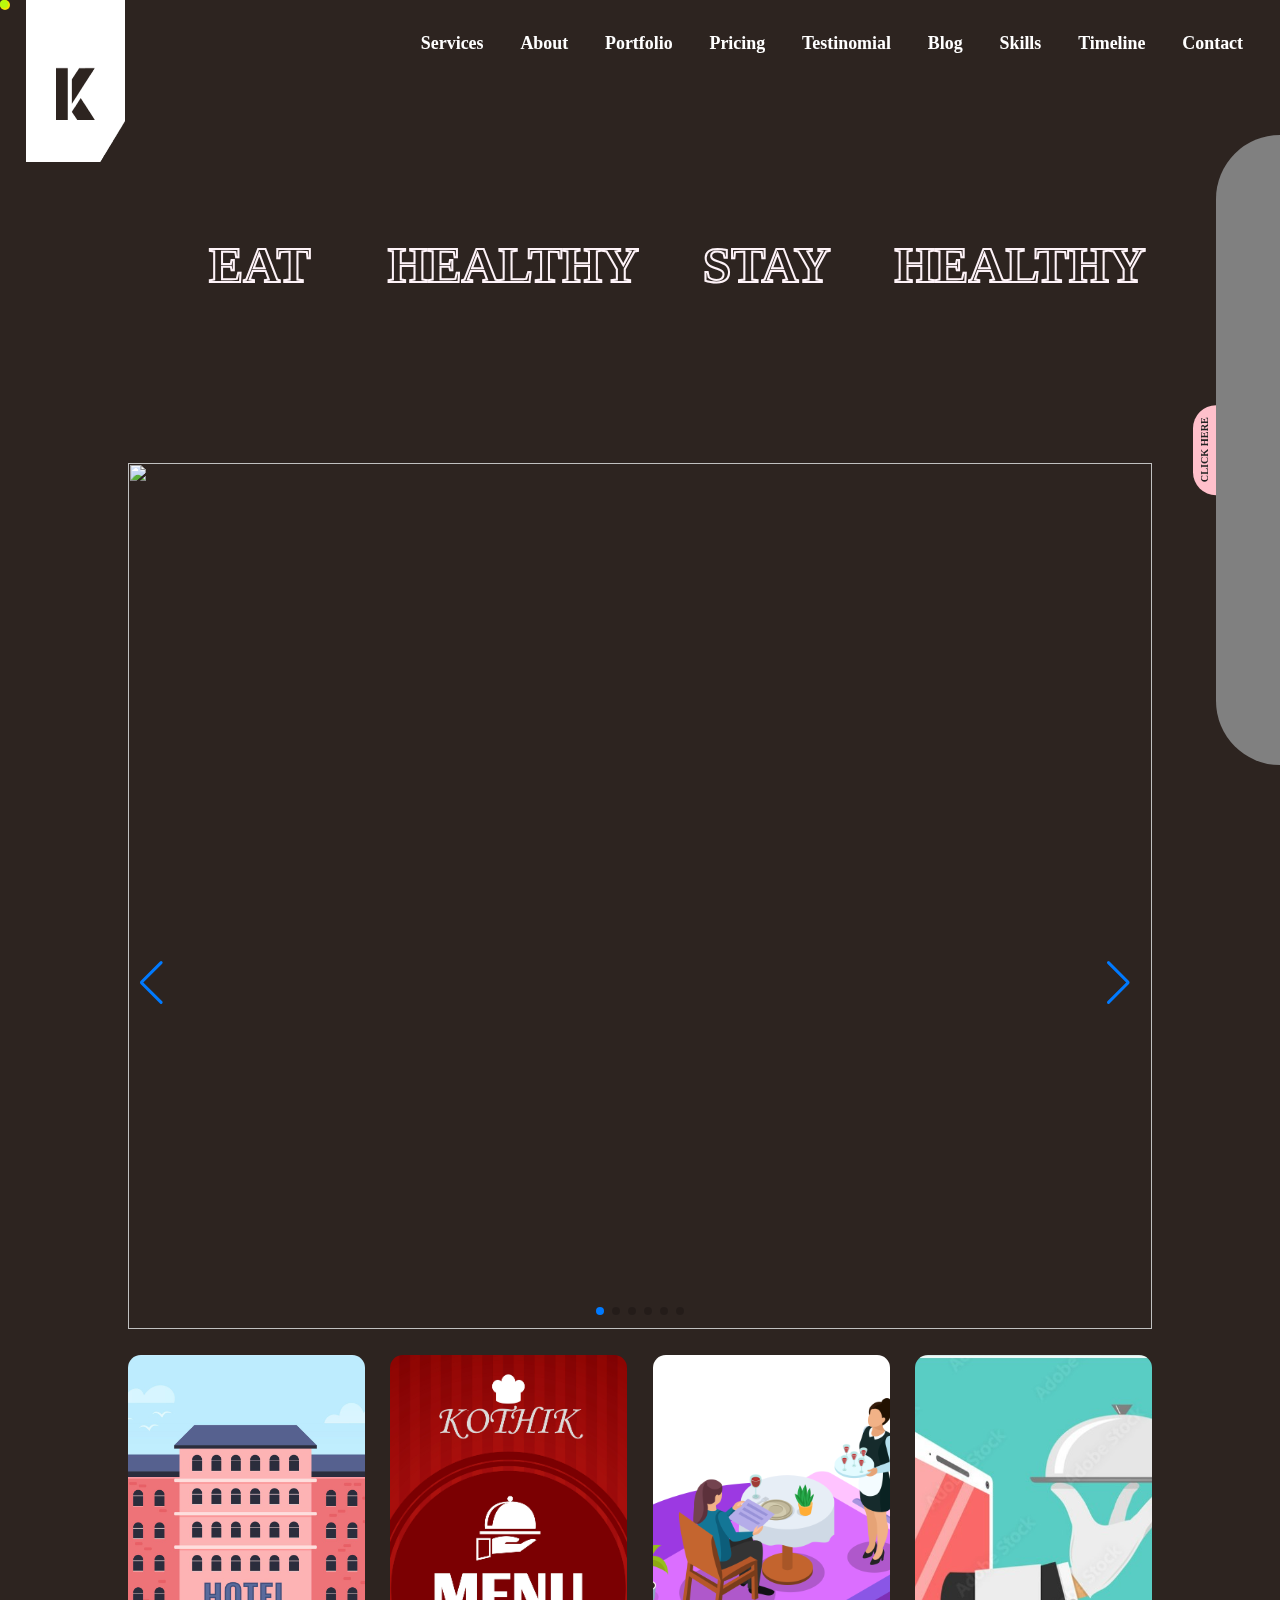
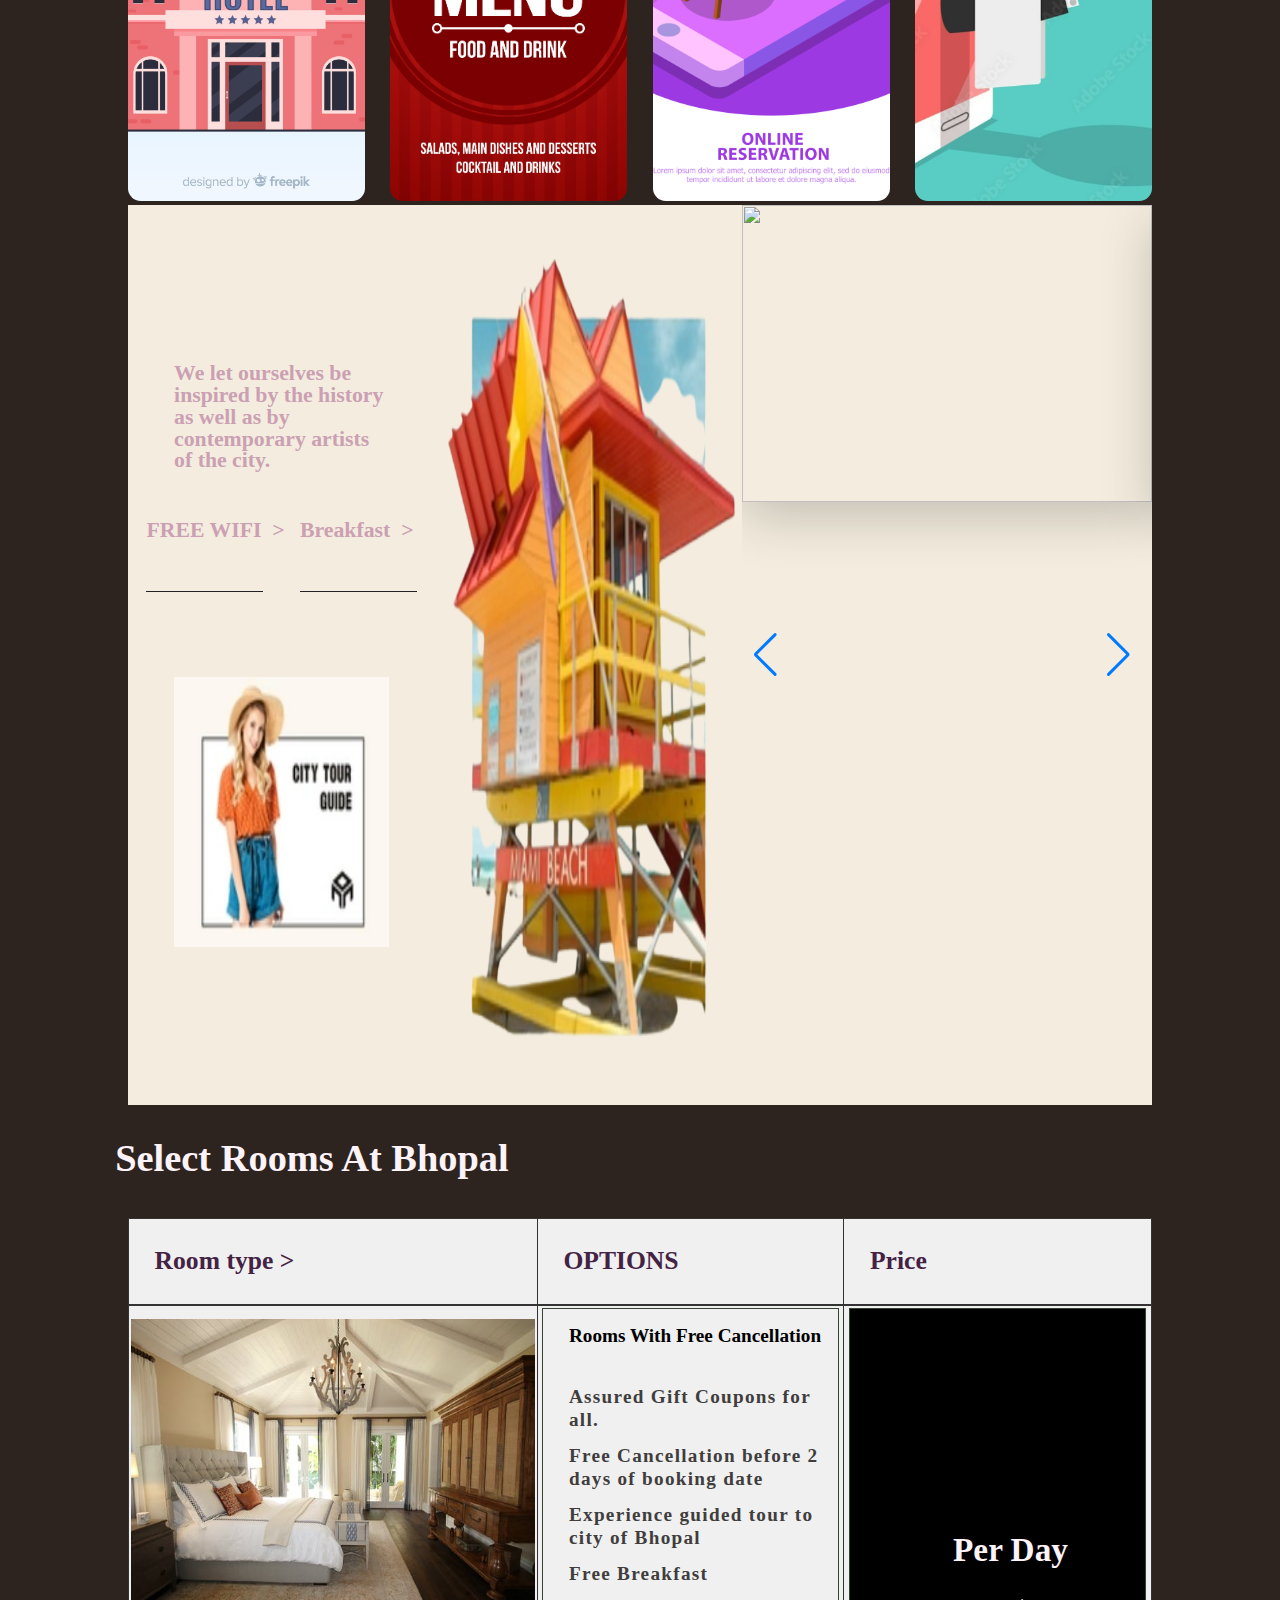
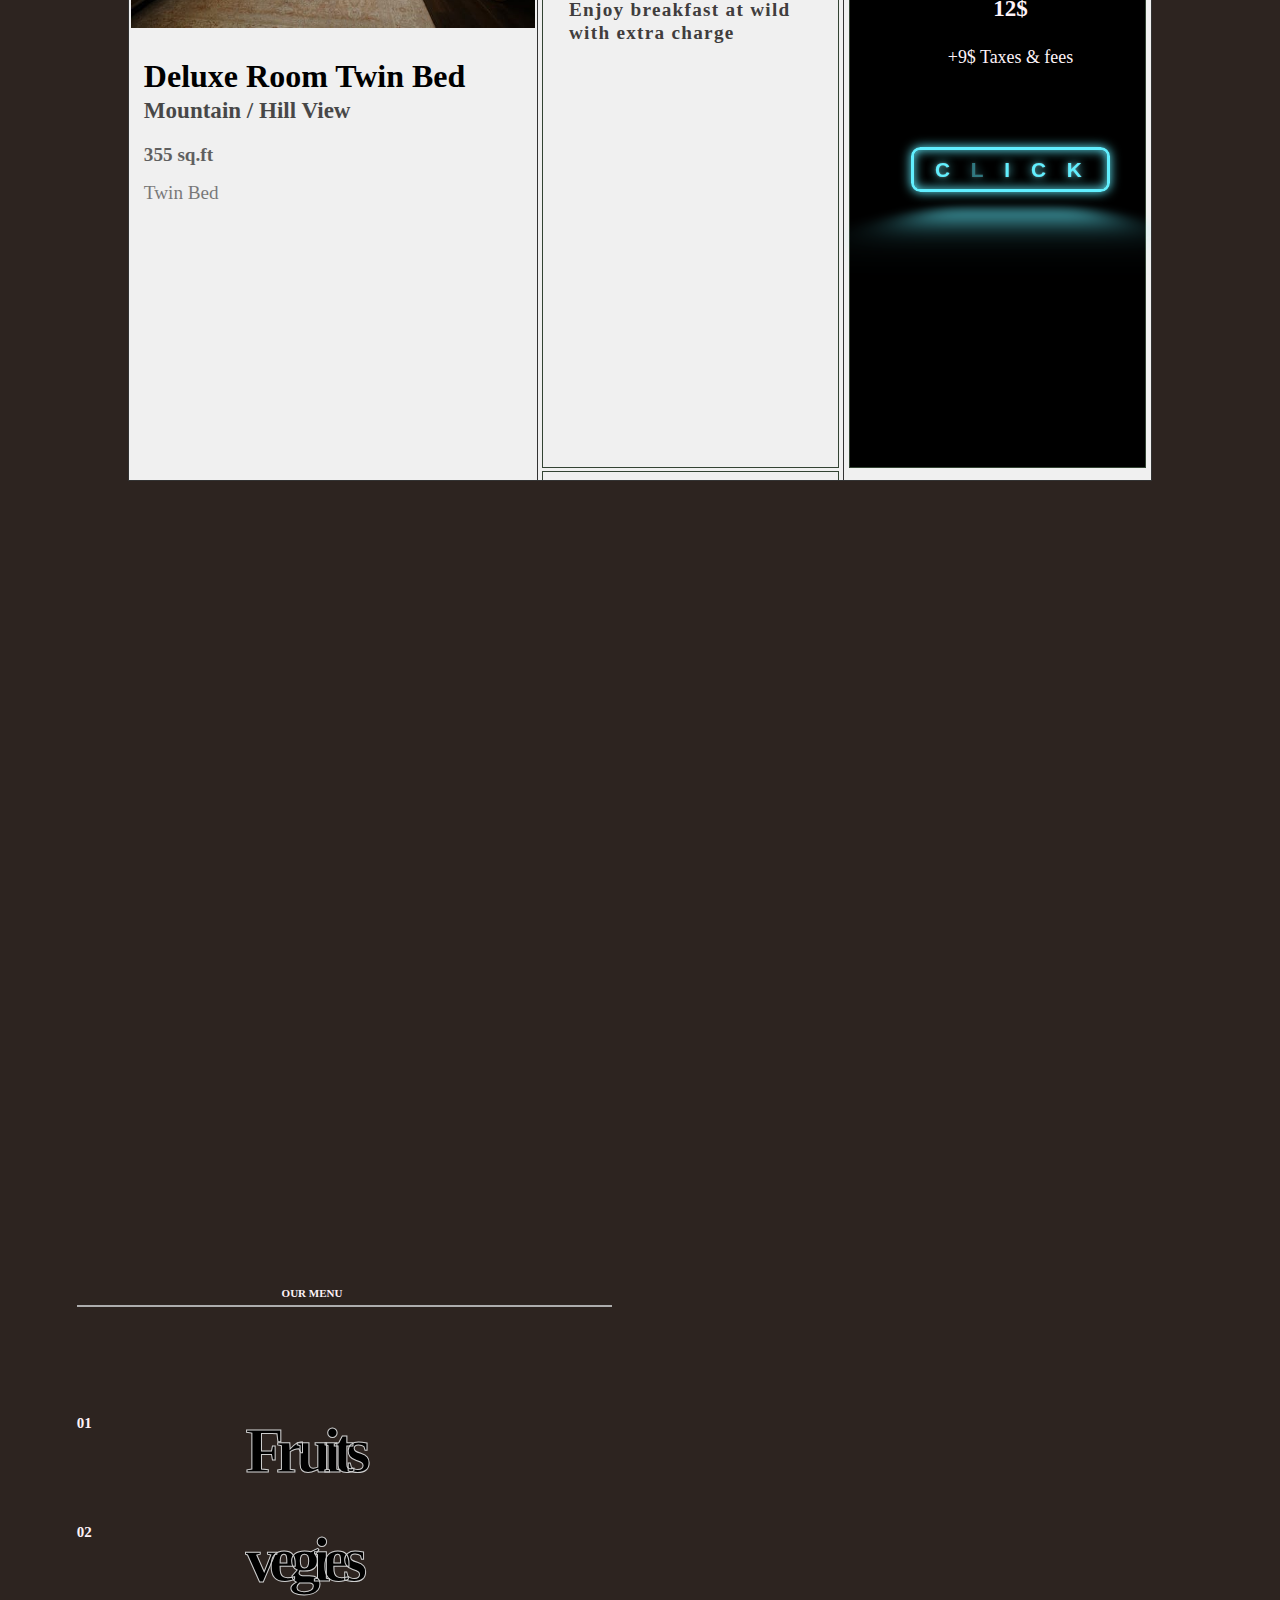
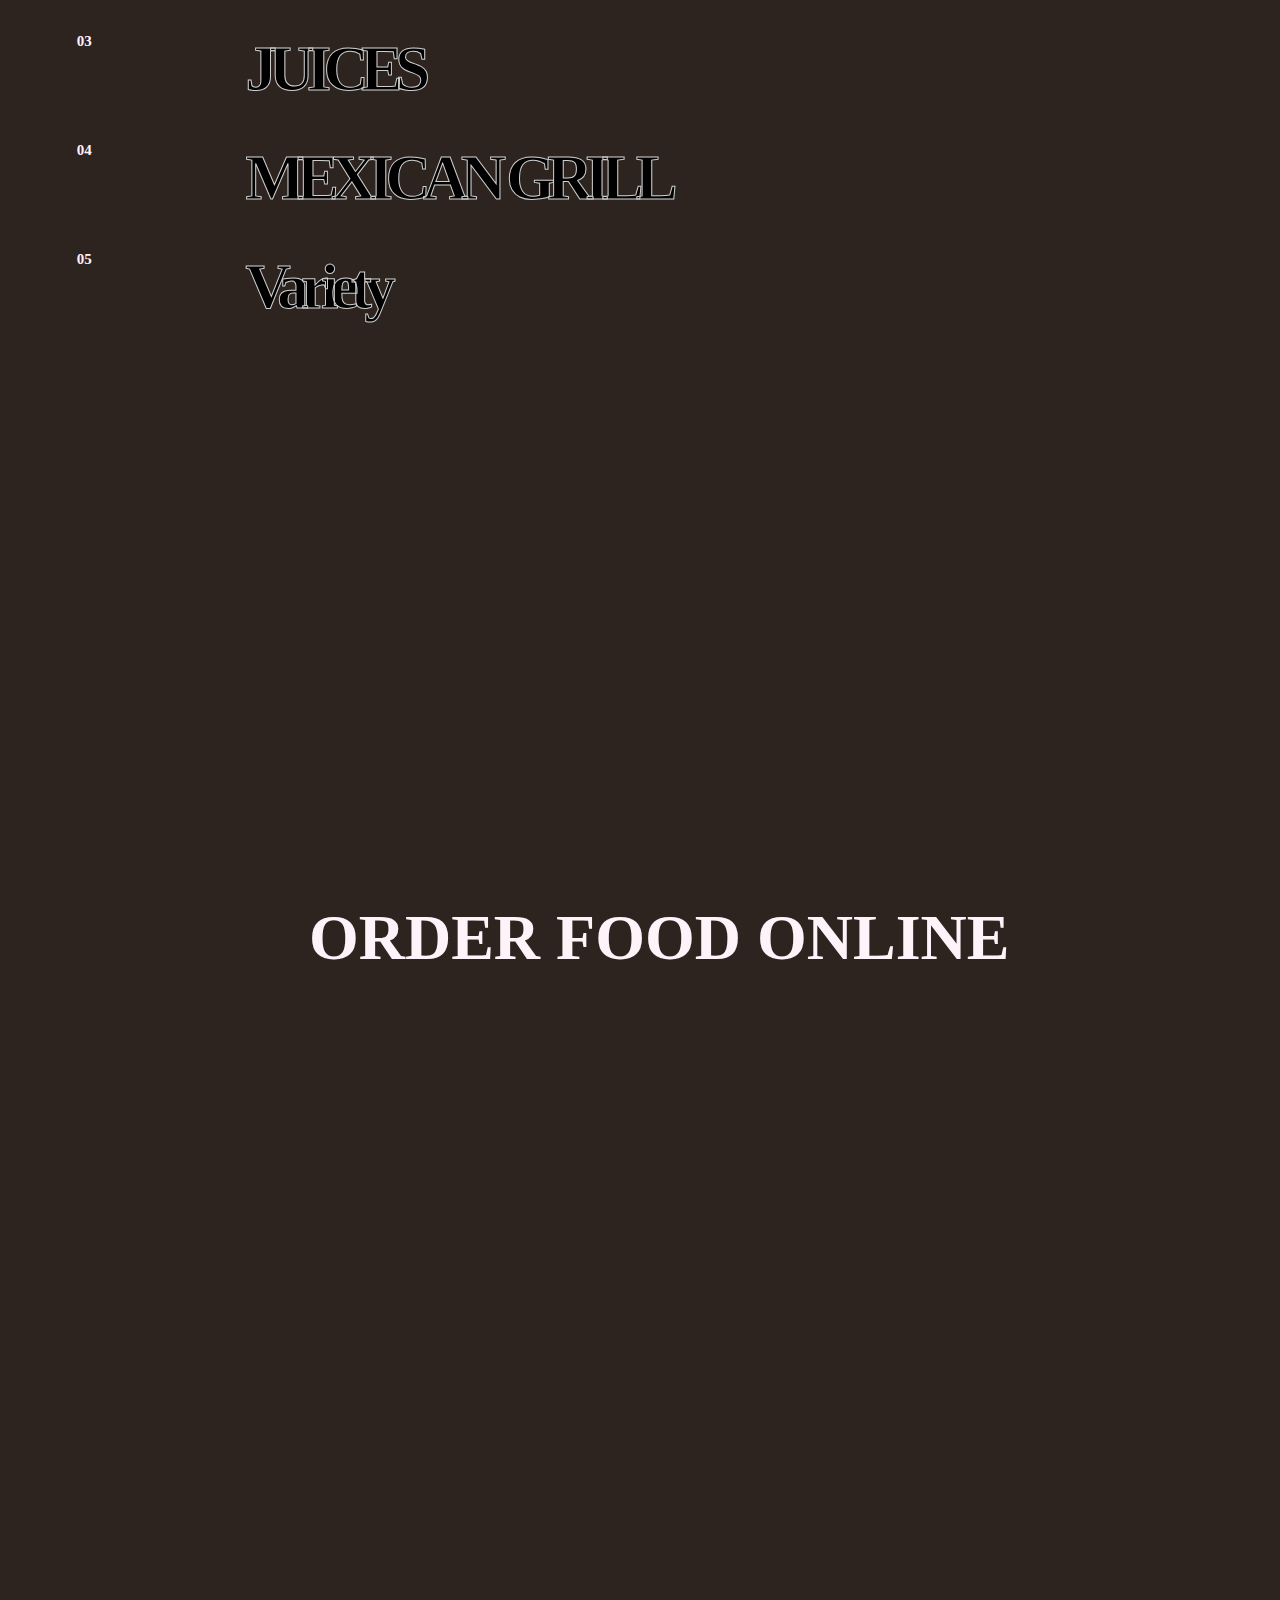
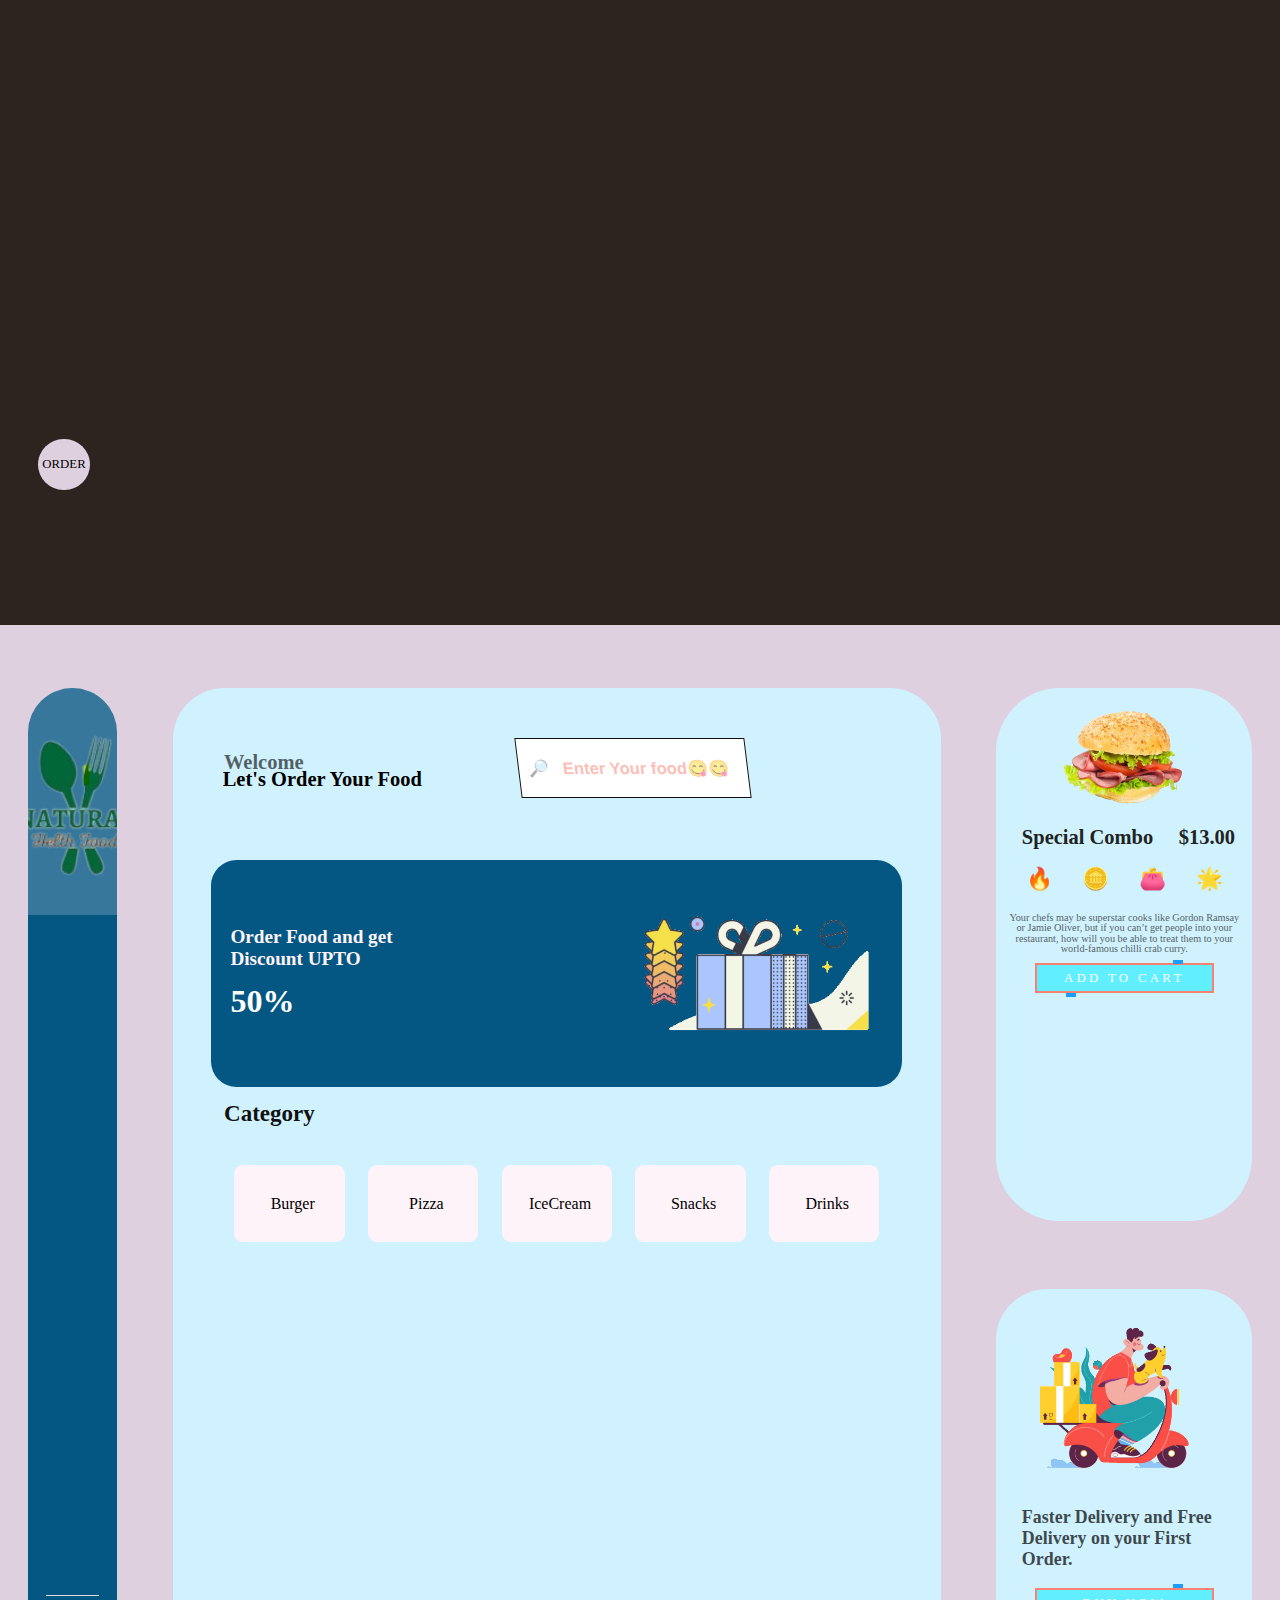
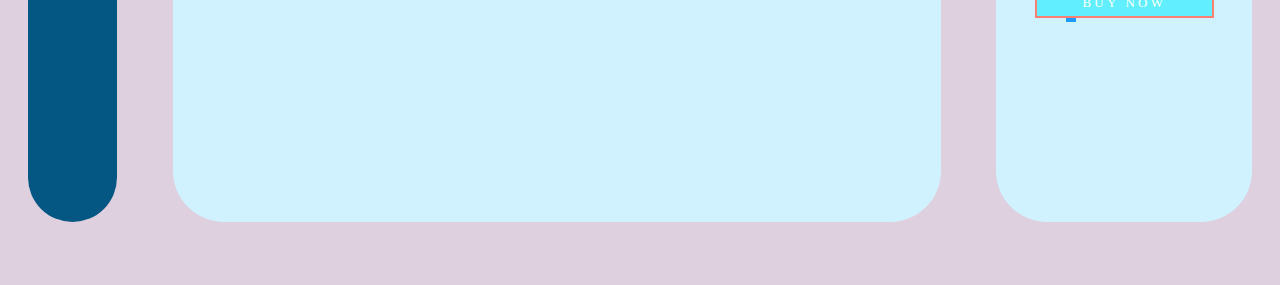
==== index.html @ b9d9eccc "progrees in food ordering section" ====
<!DOCTYPE html>
<html lang="en">

<head>
    <meta charset="UTF-8">
    <meta http-equiv="X-UA-Compatible" content="IE=edge">
    <meta name="viewport" content="width=device-width, initial-scale=1.0">
    <title>KOTHIK-FOOD ORDERING-WEBSITE</title>
    <link rel="stylesheet" href="https://cdn.jsdelivr.net/npm/swiper@8/swiper-bundle.min.css" />
    <link href="https://cdn.jsdelivr.net/npm/remixicon@2.2.0/fonts/remixicon.css" rel="stylesheet">
    <link rel="stylesheet" href="style.css">
    <link rel="apple-touch-icon" sizes="180x180" href="/apple-touch-icon.png">
    <link rel="icon" type="image/png" sizes="32x32" href="/favicon-32x32.png">
    <link rel="icon" type="image/png" sizes="16x16" href="/favicon-16x16.png">
    <link rel="manifest" href="/site.webmanifest">
    <link rel="mask-icon" href="/safari-pinned-tab.svg" color="#5bbad5">
    <meta name="msapplication-TileColor" content="#9f00a7">
    <meta name="theme-color" content="#5d2e2e">
</head>

<body>
    <div id="main">
        <div id="cursor"></div>
        <div id="cursor1"></div>
        <div id="loader">
            <div class="loader">
                <span>K</span>
                <span>O</span>
                <span>T</span>
                <span>H</span>
                <span>I</span>
                <span>K</span>
            </div>
        </div>
        <div id="header">
            <div id="navbar">
                <div id="brand">
                    <div id="logo-cover">
                        <img src="./images/logo.png" alt="">
                    </div>
                </div>
                <div id="nav-links">
                    <a href="#">Services</a>
                    <a href="#">About</a>
                    <a href="#">Portfolio</a>
                    <a href="#">Pricing</a>
                    <a href="#">Testinomial</a>
                    <a href="#">Blog</a>
                    <a href="#">Skills</a>
                    <a href="#">Timeline</a>
                    <a href="#">Contact</a>
                </div>
            </div>
        </div>
        <div id="maindiv">
            <div id="handle">
                <h1>CLICK HERE</h1>
            </div>
            <div id="theme">
                <i id="light" class="minimal ri-sun-cloudy-line"></i>
                <i id="minimal" class="dark ri-moon-fill"></i>
                <i id="dark" class="light ri-sun-fill"></i>
            </div>
            <div id="home">
                <div id="txtcnt">
                    <div id="headingtxt">
                        <div class="elem" id="elem1">
                            <h1>EAT</h1>
                            <img src="./images/eatimg.gif" alt="">
                            <div id="overlay1" class="overlay"></div>
                        </div>
                        <div class="elem" id="elem2">
                            <h1>HEALTHY</h1>
                            <img src="./images/healthy.gif" alt="">
                            <div id="overlay2" class="overlay"></div>
                        </div>
                        <div class="elem" id="elem3">
                            <h1>STAY</h1>
                            <img src="./images/stay.gif" alt="">
                            <div id="overlay3" class="overlay"></div>
                        </div>
                        <div class="elem" id="elem4">
                            <h1>HEALTHY</h1>
                            <img src="./images/healthy.gif" alt="">
                            <div id="overlay4" class="overlay"></div>
                        </div>
                    </div>
                </div>
                <div id="topcnt">
                    <!-- <p class="reveal">EAT HEALTHY STAY HEALTHY</p> -->
                    <!-- Slider main container -->
                    <div class="swiper">
                        <!-- Additional required wrapper -->
                        <div class="swiper-wrapper">
                            <!-- Slides -->

                            <div class="swiper-slide">
                                <img src="https://images.pexels.com/photos/164595/pexels-photo-164595.jpeg?auto=compress&cs=tinysrgb&w=600"
                                    alt="">
                            </div>
                            <div class="swiper-slide">
                                <img style="filter:grayscale(.4);"
                                    src="https://images.pexels.com/photos/12803395/pexels-photo-12803395.jpeg?auto=compress&cs=tinysrgb&w=600"
                                    alt="">
                            </div>
                            <div class="swiper-slide">
                                <img src="https://images.pexels.com/photos/2096983/pexels-photo-2096983.jpeg?auto=compress&cs=tinysrgb&w=600"
                                    alt="">
                            </div>
                            <div class="swiper-slide">
                                <img src="https://images.pexels.com/photos/696218/pexels-photo-696218.jpeg?auto=compress&cs=tinysrgb&w=600"
                                    alt="">
                            </div>
                            <div class="swiper-slide">
                                <img src="https://images.pexels.com/photos/1307698/pexels-photo-1307698.jpeg?auto=compress&cs=tinysrgb&w=600"
                                    alt="">
                            </div>
                            <div class="swiper-slide">
                                <img src="https://images.pexels.com/photos/8939516/pexels-photo-8939516.jpeg?auto=compress&cs=tinysrgb&w=600"
                                    alt="">
                            </div>
                        </div>
                        <!-- If we need pagination -->
                        <div class="swiper-pagination"></div>

                        <!-- If we need navigation buttons -->
                        <div class="swiper-button-prev"></div>
                        <div class="swiper-button-next"></div>
                    </div>
                    <!-- styling text hover animation -->
                    <!-- <div id="headingtxt">
                        <div class="elem" id="elem1">
                            <h1>EAT</h1>
                            <img src="./images/eatimg.gif" alt="">
                            <div id="overlay1" class="overlay"></div>
                        </div>
                        <div class="elem" id="elem2">
                            <h1>HEALTHY</h1>
                            <img src="./images/healthy.gif" alt="">
                            <div id="overlay2" class="overlay"></div>
                        </div>
                        <div class="elem" id="elem3">
                            <h1>STAY</h1>
                            <img src="./images/stay.gif" alt="">
                            <div id="overlay3" class="overlay"></div>
                        </div>
                        <div class="elem" id="elem4">
                            <h1>HEALTHY</h1>
                            <img src="./images/healthy.gif" alt="">
                            <div id="overlay4" class="overlay"></div>
                        </div>
                    </div> -->
                </div>
                <div id="btmcnt">
                    <div id="cardiv">
                        <div class="cards" id="card1"></div>
                        <div class="cards" id="card2"></div>
                        <div class="cards" id="card3"></div>
                        <div class="cards" id="card4"></div>
                    </div>
                </div>
            </div>
            <div id="section1">
                <div id="food">
                    <div id="foodleft">
                        <p>We let ourselves be inspired by the history as well as by contemporary artists of the city.
                        </p>
                        <div id="ser">
                            <div id="serl">
                                <p>FREE WIFI &nbsp;></p>
                            </div>
                            <div id="serr">
                                <p>Breakfast &nbsp;></p>
                            </div>
                        </div>
                        <img src="images/img2.jpg" alt="">
                    </div>
                    <img src="./images/img1.png" alt="">
                    <div id="foodright">
                        <div class="swiper">
                            <!-- Additional required wrapper -->
                            <div class="swiper-wrapper">
                                <!-- Slides -->

                                <div class="swiper-slide">
                                    <img src="https://images.pexels.com/photos/164595/pexels-photo-164595.jpeg?auto=compress&cs=tinysrgb&w=600"
                                        alt="">
                                </div>
                                <div class="swiper-slide">
                                    <img style="filter:grayscale(.4);"
                                        src="https://images.pexels.com/photos/12803395/pexels-photo-12803395.jpeg?auto=compress&cs=tinysrgb&w=600"
                                        alt="">
                                </div>
                                <div class="swiper-slide">
                                    <img src="https://images.pexels.com/photos/2096983/pexels-photo-2096983.jpeg?auto=compress&cs=tinysrgb&w=600"
                                        alt="">
                                </div>
                                <div class="swiper-slide">
                                    <img src="https://images.pexels.com/photos/696218/pexels-photo-696218.jpeg?auto=compress&cs=tinysrgb&w=600"
                                        alt="">
                                </div>
                                <div class="swiper-slide">
                                    <img src="https://images.pexels.com/photos/1307698/pexels-photo-1307698.jpeg?auto=compress&cs=tinysrgb&w=600"
                                        alt="">
                                </div>
                                <div class="swiper-slide">
                                    <img src="https://images.pexels.com/photos/8939516/pexels-photo-8939516.jpeg?auto=compress&cs=tinysrgb&w=600"
                                        alt="">
                                </div>
                            </div>
                            <!-- If we need pagination -->
                            <div class="swiper-pagination"></div>

                            <!-- If we need navigation buttons -->
                            <div class="swiper-button-prev"></div>
                            <div class="swiper-button-next"></div>
                        </div>
                    </div>
                </div>
            </div>
            <div id="section4">
                <h1>Select Rooms At Bhopal</h1>
                <div id="booking">
                    <div id="tophead">
                        <div id="top-l">
                            <h2>Room type <span>></span></h2>
                        </div>
                        <div id="top-m">
                            <h2>OPTIONS</h2>
                        </div>
                        <div id="top-r">
                            <h2>Price</h2>
                        </div>
                    </div>
                    <div id="btmcnt">
                        <div id="btm-l">
                            <div class="roomdiv">
                                <img src="./images/room1.jpeg" alt="">
                                <div class="info">
                                    <h3>Deluxe Room Twin Bed</h3>
                                    <h5>Mountain / Hill View</h5>
                                    <h4>355 sq.ft</h4>
                                    <p>Twin Bed</p>
                                </div>
                            </div>
                            <div class="roomdiv">
                                <img src="./images/room2.jpeg" alt="">
                                <div class="info">
                                    <h3>Deluxe Room Twin Bed</h3>
                                    <h5>Mountain / Hill View</h5>
                                    <h4>355 sq.ft</h4>
                                    <p>Twin Bed</p>
                                </div>
                            </div>
                            <div class="roomdiv">
                                <img src="./images/room3.webp" alt="">
                                <div class="info">
                                    <h3>Deluxe Room Twin Bed</h3>
                                    <h5>Mountain / Hill View</h5>
                                    <h4>355 sq.ft</h4>
                                    <p>Twin Bed</p>
                                </div>
                            </div>
                            <div class="roomdiv">
                                <img src="./images/room4.webp" alt="">
                                <div class="info">
                                    <h3>Deluxe Room Twin Bed</h3>
                                    <h5>Mountain / Hill View</h5>
                                    <h4>355 sq.ft</h4>
                                    <p>Twin Bed</p>
                                </div>
                            </div>
                            <div class="roomdiv">
                                <img src="./images/room5.jpeg" alt="">
                                <div class="info">
                                    <h3>Deluxe Room Twin Bed</h3>
                                    <h5>Mountain / Hill View</h5>
                                    <h4>355 sq.ft</h4>
                                    <p>Twin Bed</p>
                                </div>
                            </div>
                            <div class="roomdiv">
                                <img src="./images/room6.jpeg" alt="">
                                <div class="info">
                                    <h3>Deluxe Room Twin Bed</h3>
                                    <h5>Mountain / Hill View</h5>
                                    <h4>355 sq.ft</h4>
                                    <p>Twin Bed</p>
                                </div>
                            </div>
                            <div class="roomdiv">
                                <img src="./images/room7.jpeg" alt="">
                                <div class="info">
                                    <h3>Deluxe Room Twin Bed</h3>
                                    <h5>Mountain / Hill View</h5>
                                    <h4>355 sq.ft</h4>
                                    <p>Twin Bed</p>
                                </div>
                            </div>
                        </div>
                        <div id="btm-m">
                            <div class="details">
                                <h2>Rooms With Free Cancellation</h2>
                                <ul>
                                    <li>Assured Gift Coupons for all.</li>
                                    <li>Free Cancellation before 2 days of booking date</li>
                                    <li>Experience guided tour to city of Bhopal</li>
                                    <li>Free Breakfast</li>
                                    <li>Enjoy breakfast at wild with extra charge</li>
                                </ul>
                            </div>
                            <div class="details">
                                <h2>Rooms With Free Cancellation</h2>
                                <ul>
                                    <li>Assured Gift Coupons for all.</li>
                                    <li>Free Cancellation before 2 days of booking date</li>
                                    <li>Experience guided tour to city of Bhopal</li>
                                    <li>Free Breakfast</li>
                                    <li>Enjoy breakfast at wild with extra charge</li>
                                </ul>
                            </div>
                            <div class="details">
                                <h2>Rooms With Free Cancellation</h2>
                                <ul>
                                    <li>Assured Gift Coupons for all.</li>
                                    <li>Free Cancellation before 2 days of booking date</li>
                                    <li>Experience guided tour to city of Bhopal</li>
                                    <li>Free Breakfast</li>
                                    <li>Enjoy breakfast at wild with extra charge</li>
                                </ul>
                            </div>
                            <div class="details">
                                <h2>Rooms With Free Cancellation</h2>
                                <ul>
                                    <li>Assured Gift Coupons for all.</li>
                                    <li>Free Cancellation before 2 days of booking date</li>
                                    <li>Experience guided tour to city of Bhopal</li>
                                    <li>Free Breakfast</li>
                                    <li>Enjoy breakfast at wild with extra charge</li>
                                </ul>
                            </div>
                            <div class="details">
                                <h2>Rooms With Free Cancellation</h2>
                                <ul>
                                    <li>Assured Gift Coupons for all.</li>
                                    <li>Free Cancellation before 2 days of booking date</li>
                                    <li>Experience guided tour to city of Bhopal</li>
                                    <li>Free Breakfast</li>
                                    <li>Enjoy breakfast at wild with extra charge</li>
                                </ul>
                            </div>
                            <div class="details">
                                <h2>Rooms With Free Cancellation</h2>
                                <ul>
                                    <li>Assured Gift Coupons for all.</li>
                                    <li>Free Cancellation before 2 days of booking date</li>
                                    <li>Experience guided tour to city of Bhopal</li>
                                    <li>Free Breakfast</li>
                                    <li>Enjoy breakfast at wild with extra charge</li>
                                </ul>
                            </div>
                            <div class="details">
                                <h2>Rooms With Free Cancellation</h2>
                                <ul>
                                    <li>Assured Gift Coupons for all.</li>
                                    <li>Free Cancellation before 2 days of booking date</li>
                                    <li>Experience guided tour to city of Bhopal</li>
                                    <li>Free Breakfast</li>
                                    <li>Enjoy breakfast at wild with extra charge</li>
                                </ul>
                            </div>
                            <div class="details">
                                <h2>Rooms With Free Cancellation</h2>
                                <ul>
                                    <li>Assured Gift Coupons for all.</li>
                                    <li>Free Cancellation before 2 days of booking date</li>
                                    <li>Experience guided tour to city of Bhopal</li>
                                    <li>Free Breakfast</li>
                                    <li>Enjoy breakfast at wild with extra charge</li>
                                </ul>
                            </div>
                        </div>
                        <div id="btm-r">
                            <div class="price">
                                <h1>Per Day</h1>
                                <h3>12$</h3>
                                <p>+9$ Taxes & fees</p>
                                <div class="btn">
                                    <button class='glowing-btn'><span class='glowing-txt'>C<span
                                                class='faulty-letter'>L</span>ICK</span></button>
                                </div>
                            </div>
                        </div>
                    </div>
                </div>
            </div>
            <div id="page2">
                <h1>We’re bringing fruit snacks back to</h1>
                <h1>their roots with <span>perfectly ripe fruit</span></h1>
                <h1>bursting with flavor.</h1>
            </div>
            <div id="section3">
                <div id="part2">
                    <div id="line" style="width: 47.4975%;">
                        <h6>OUR MENU</h6>
                    </div>
                    <div class="fruit" id="mango">
                        <div class="card mangocard">
                            <h2>Recipe <br>01</h2>
                            <h3>ingredients: Fruits</h3>
                        </div>
                        <h5>01</h5>
                        <h1 class="fruitname">Fruits</h1>
                        <p><i class="ri-arrow-right-up-line"></i></p>
                    </div>
                    <div class="fruit" id="Banana">
                        <div class="card bananacard">
                            <h2>Recipe <br>02</h2>
                            <h3>ingredients: Vegies</h3>
                        </div>
                        <h5>02</h5>
                        <h1 class="fruitname">vegies</h1>
                        <p><i class="ri-arrow-right-up-line"></i></p>
                    </div>
                    <div class="fruit" id="PineApple">
                        <h5>03</h5>
                        <div class="card pinecard">
                            <h2>Recipe <br>03</h2>
                            <h3>ingredients: Fruits</h3>
                        </div>
                        <h1 class="fruitname">JUICES</h1>
                        <p><i class="ri-arrow-right-up-line"></i></p>
                    </div>
                    <div class="fruit" id="Pithaya">
                        <h5>04</h5>
                        <div class="card pithayacard">
                            <h2>Recipe <br>04</h2>
                            <h3>ingredients: Mexican</h3>
                        </div>
                        <h1 class="fruitname">MEXICAN GRILL</h1>
                        <p><i class="ri-arrow-right-up-line"></i></p>
                    </div>
                    <div class="fruit" id="Variety">
                        <h5>05</h5>
                        <h1 class="fruitname">Variety</h1>
                        <p><i class="ri-arrow-right-up-line"></i></p>
                    </div>
                </div>
            </div>
            <div id="section5">
                <h1 class="reveal">ORDER FOOD ONLINE</h1>
                <div id="foodscroller">
                    <div id="empty"></div>
                    <div class="fooddiv">
                        <img src="https://img.freepik.com/free-photo/traditional-indian-soup-lentils-indian-dhal-spicy-curry-bowl-spices-herbs-rustic-black-wooden-table_2829-18717.jpg?w=900&t=st=1676713737~exp=1676714337~hmac=14f20037ff6adfa578c33a88fe9f61956af040e1e55a6291de9a4f300ac02cf6"
                            alt="">
                    </div>
                    <div class="fooddiv">
                        <img src="https://img.freepik.com/free-psd/delicious-food-menu-social-media-template_505751-3008.jpg?w=740&t=st=1676713772~exp=1676714372~hmac=0ad76e2d1ea053022c63cf0dff5a6debea40cd74b7e97740ded8675afbd4403d"
                            alt="">
                    </div>
                    <div class="fooddiv">
                        <img src="https://img.freepik.com/premium-psd/asian-food-social-media-promotion-square-banner-template_585641-393.jpg?w=740"
                            alt="">
                    </div>
                    <div class="fooddiv">
                        <img src="https://img.freepik.com/free-psd/food-menu-delicious-pizza-social-media-banner-template_106176-1328.jpg?w=740&t=st=1676713816~exp=1676714416~hmac=3e1101c6fc833c6642ca04eea68137a03f7482e3379a2d02ea26dcc613e3ba1a"
                            alt="">
                    </div>
                    <div class="fooddiv">
                        <img src="https://img.freepik.com/free-vector/fresh-sandwich-chalkboard-background-advertisement-poster_1284-19550.jpg?w=740&t=st=1676713835~exp=1676714435~hmac=8540ecaa071137d9ba99148481dcca84f17cb880a95a59f30a59b30a312d321c"
                            alt="">
                    </div>
                    <div class="fooddiv">
                        <img src="https://img.freepik.com/premium-vector/indian-food-cuisine-authentic-food_8071-35405.jpg?w=740"
                            alt="">
                    </div>
                    <div class="fooddiv">
                        <img src="https://img.freepik.com/free-vector/fast-food-advertising-composition_1284-17372.jpg?w=740&t=st=1676713887~exp=1676714487~hmac=bbbd9cade041f21ad3f2b7367752a25869c9084881777d749d903db9aa55edb9"
                            alt="">
                    </div>

                </div>
                <!-- <div id="overlay6"></div> -->
                <div id="orderbtn">
                    <p>ORDER</p>
                </div>
                <!-- <div id="overlay6"></div> -->
            </div>
        </div>
        <div id="section6">
            <!-- <img src="./images/dumm.jpeg" alt=""> -->
            <div id="leftbar">
                <div id="lt">
                    <img src="./images/brandicon.png" alt="">
                </div>
                <div id="lm">
                    <i class="fa-solid fa-house"></i>
                    <i class="fa-duotone fa-heart"></i>
                    <i class="fa-solid fa-cart-shopping"></i>
                    <i class="fa-solid fa-headset"></i>
                    <i class="fa-solid fa-wallet"></i>
                </div>
                <div id="lb">
                    <i class="fa-solid fa-arrow-right-from-bracket"></i>
                </div>
            </div>
            <div id="middlecnt">
                <div id="mdnav">
                    <div id="nl">
                        <h2>Welcome</h2>
                        <h1>Let's Order Your Food</h1>
                    </div>
                    <input type="text" placeholder="🔎 &nbsp;&nbsp;Enter Your food😋😋">
                    <i class="fa-solid fa-bell"></i>
                    <i class="fa-solid fa-user"></i>
                </div>
                <div id="display">
                    <div id="dleft">
                        <h3>Order Food and get Discount UPTO</h3>
                        <h1>50%</h1>
                    </div>
                    <div id="dright">
                        <img src="./images/present.gif" alt="">
                    </div>
                </div>
                <div id="category">
                    <h1>Category</h1>
                    <div id="choice">
                        <div class="item">
                            <i class="fa-solid fa-burger"></i>
                            <p>Burger</p>
                        </div>
                        <div class="item">
                            <i class="fa-solid fa-pizza-slice"></i>
                            <p>Pizza</p>
                        </div>
                        <div class="item">
                            <i class="fa-solid fa-ice-cream"></i>
                            <p>IceCream</p>
                        </div>
                        <div class="item">
                            <i class="fa-solid fa-cookie-bite"></i>
                            <p>Snacks</p>
                        </div>
                        <div class="item">
                            <i class="fa-solid fa-mug-hot"></i>
                            <p>Drinks</p>
                        </div>
                    </div>
                </div>
            </div>
            <div id="rightorder">
                <div id="del1">
                    <img src="./images/del1.png" alt="">
                    <h3>Special Combo &nbsp;&nbsp;&nbsp;&nbsp;$13.00</h3>
                    <div id="reaction">
                        <p>🔥</p>
                        <p>🪙</p>
                        <p>👛</p>
                        <p>🌟</p>
                    </div>
                    <p>Your chefs may be superstar cooks like Gordon Ramsay or Jamie Oliver, but if you can’t get people
                        into your restaurant, how will you be able to treat them to your world-famous chilli crab curry.
                    </p>
                    <a href="javascript:void(0)" style="--clr:#1e9bff"><span>Add to Cart</span><i></i></a>
                </div>
                <div id="del2">
                    <img src="./images/sammy-delivery-4.gif" alt="">
                    <p>Faster Delivery and Free Delivery on your First Order.</p>
                    <a href="javascript:void(0)" style="--clr:#1e9bff"><span>Buy Now</span><i></i></a>
                </div>
            </div>
        </div>
    </div>
    <script src="https://kit.fontawesome.com/350acc314a.js" crossorigin="anonymous"></script>
    <script src="https://cdn.jsdelivr.net/npm/swiper@8/swiper-bundle.min.js"></script>
    <script src="https://cdnjs.cloudflare.com/ajax/libs/gsap/3.11.4/gsap.min.js"
        integrity="sha512-f8mwTB+Bs8a5c46DEm7HQLcJuHMBaH/UFlcgyetMqqkvTcYg4g5VXsYR71b3qC82lZytjNYvBj2pf0VekA9/FQ=="
        crossorigin="anonymous" referrerpolicy="no-referrer"></script>
    <script src="https://kit.fontawesome.com/350acc314a.js" crossorigin="anonymous"></script>
    <script src="https://cdnjs.cloudflare.com/ajax/libs/gsap/3.11.4/ScrollTrigger.min.js"
        integrity="sha512-A64Nik4Ql7/W/PJk2RNOmVyC/Chobn5TY08CiKEX50Sdw+33WTOpPJ/63bfWPl0hxiRv1trPs5prKO8CpA7VNQ=="
        crossorigin="anonymous" referrerpolicy="no-referrer"></script>
    <script src="animation.js"></script>
    <script src="script.js"></script>
</body>

</html>
---- style.css ----
/** @format */
:root {
	--glow-color: hsl(186 100% 69%);
	/* --glow-color: hsl(126 90% 69%); */
	/* --glow-color: hsl(26 90% 69%); */
}
* {
	margin: 0px;
	padding: 0px;
	box-sizing: border-box;
}

body,
html {
	height: 100%;
	width: 100%;
}

#main {
	width: 100%;
	position: relative;
	background-color: #2d2420;
}
/* cursor styling */
#cursor {
	height: 0.8vw;
	width: 0.8vw;
	position: absolute;
	z-index: 99999999;
	background-color: #f2e205;
	border-radius: 50%;
	transition: all cubic-bezier(0.19, 1, 0.22, 1) 0.4s;
	pointer-events: none;
}
#cursor1 {
	height: 0.6vw;
	width: 0.6vw;
	position: absolute;
	pointer-events: none;
	z-index: 99999999;
	background-color: #b9f80d;
	border-radius: 50%;
	transition: all cubic-bezier(0.19, 1, 0.22, 1) 0.6s;
}

/* LOADER */
#main #loader {
	display: flex;
	align-items: center;
	justify-content: center;
	background-color: salmon;
	height: 100vh;
	width: 100%;
	font-family: Gloss And Bloom, Gilroy, "Times New Roman", Times, serif;
	letter-spacing: 1.7vw;
	background: linear-gradient(80deg, #110e1f, #1b1730);
	position: fixed;
	overflow: hidden;
	z-index: 9999;
	top: 0%;
	left: 0%;
	color: #d2006b;
	/* display: none; */
}

.loader {
	-webkit-perspective: 700px;
	perspective: 700px;
}

.loader > span {
	font-size: 130px;
	/* font-family: "franklin gothic medium", sans-serif; */
	display: inline-block;
	animation: flip 2.6s infinite linear;
	transform-origin: 0 70%;
	transform-style: preserve-3d;
	-webkit-transform-style: preserve-3d;
}

.loader > span:nth-child(even) {
	color: white;
}

.loader > span:nth-child(2) {
	animation-delay: 0.3s;
}

.loader > span:nth-child(3) {
	animation-delay: 0.6s;
}

.loader > span:nth-child(4) {
	animation-delay: 0.9s;
}

.loader > span:nth-child(5) {
	animation-delay: 1.2s;
}

.loader > span:nth-child(6) {
	animation-delay: 1.5s;
}

.loader > span:nth-child(7) {
	animation-delay: 1.8s;
}
/* loader keyframe flip */
@keyframes flip {
	35% {
		transform: rotateX(360deg);
	}
	100% {
		transform: rotatex(360deg);
	}
}

/* navbar styling */
#main #header {
	width: 100%;
	/* background-color: red; */
}
#navbar {
	height: 10vh;
	width: 100%;
	position: fixed;
	top: 0%;
	left: 0%;
	/* background-color: black; */
	z-index: 2999;
	display: flex;
}

#navbar #brand {
	width: 30%;
	height: 100%;
	padding: 0 2vw;
	/* background-color: antiquewhite; */
}
#brand #logo-cover {
	width: 30%;
	height: 180%;
	background-color: transparent;
	/* position: relative; */
	/* background-color: #000; */
	/* background-image: linear-gradient(#e700a1, #d753f3); */
	object-fit: cover;
}
#logo-cover img {
	width: 100%;
	height: 100%;
}
#navbar #nav-links {
	width: 70%;
	position: relative;
	top: 0%;
	height: 100%;
	/* background-color: blue; */
	display: flex;
	align-items: center;
	justify-content: space-evenly;
}
#nav-links a {
	text-decoration: none;
	color: #fff;
	font-size: 1.4vw;
	padding-bottom: 0.2vw;
	font-weight: 700;
}
#nav-links a:hover {
	border-bottom: 0.13vw solid blue;
}
/* main div */
#maindiv {
	width: 100%;
	position: relative;
	/* background-color: #2d2420; */
}
#theme {
	position: fixed;
	top: 50%;
	right: 0%;
	transform: translate(0, -50%);
	height: 70vh;
	width: 5%;
	background-color: grey;
	z-index: 99;
	border-top-left-radius: 8vw;
	border-bottom-left-radius: 8vw;
	display: flex;
	flex-direction: column;
	font-size: 4vw;
	align-items: center;
	justify-content: space-around;
	transition: all cubic-bezier(0.19, 1, 0.22, 1) 2s;
}
#handle {
	height: 7vw;
	width: 1.8vw;
	position: fixed;
	top: 50%;
	z-index: 9999;
	right: 5%;
	transform: translate(0%, -50%);
	background-color: pink;
	border-top-left-radius: 6vw;
	border-bottom-left-radius: 6vw;
	display: flex;
	align-items: center;
	justify-content: center;
	transition: all cubic-bezier(0.19, 1, 0.22, 1) 1s;
}
#handle h1 {
	font-size: 0.8vw;
	white-space: nowrap;
	font-weight: 900;
	color: #222;
	transform-origin: 50% 50%;
	transform: rotate(-90deg);
}
/* home page */
#maindiv #home {
	height: 175vh;
	width: 100%;
	/* background-color: #2d2420; */
	border-top: 0.001px solid transparent;
	/* position: relative; */
}
#home #topcnt {
	height: 55%;
	width: 80%;
	/* background-color: #d2006b; */
	margin: 8vw auto 1vw auto;
	position: relative;
}

#headingtxt {
	position: absolute;
	top: 73%;
	left: 50%;
	transform: translate(-50%, -50%);
	z-index: 6;
	display: flex;
	align-items: center;
	justify-content: center;
	height: 55vh;
	/* background-color: red; */
	/* width: 80vw; */
}
#home #txtcnt {
	height: 40vh;
	width: 100%;
	position: relative;
}
#headingtxt .elem {
	height: 55vh;
	width: 19.8vw;
	/* background-color: red; */
	display: flex;
	align-items: center;
	justify-content: center;
	position: relative;
	/* pointer-events: none; */
}
.elem h1 {
	font-size: 4vw;
	font-family: Gloss And Bloom, Gilroy, Times;
	font-weight: 900;
	-webkit-text-stroke: 2px #fef3f8;
	color: transparent;
	pointer-events: none;
	mix-blend-mode: difference;
}
.elem img {
	position: absolute;
	height: 16vw;
	width: 16vw;
	border-radius: 50%;
	z-index: -1;
	transform: scale(0);
	pointer-events: none;
	transition: all cubic-bezier(0.19, 1, 0.22, 1) 0.6s;
	opacity: 0;
}
.elem .overlay {
	position: absolute;
	height: 100%;
	width: 100%;
	top: 0%;
	background-color: #00000000;
	cursor: none;
}

/* #topcnt p {
	font-size: 4vw;
	font-weight: 900;
	position: absolute;
	white-space: nowrap;
	top: 2%;
	left: 50%;
	transform: translate(-50%, -50%);
	z-index: 5;
	color: transparent;
	/* color: #eceff1; 
	font-family: Gloss And Bloom;
	letter-spacing: 0.23vw;
	-webkit-text-stroke: 1px #eceff1;
} */

/* swiper js code styling starts */
#topcnt .swiper {
	width: 100%;
	height: 100%;
	pointer-events: none;
	/* background-color: blue; */
}
#topcnt .swiper .swiper-wrapper .swiper-slide {
	height: 100%;
	width: 100%;
	/* background-color: red; */
	object-fit: 100% 50%;
	object-position: bottom;
}
#topcnt .swiper-slide img {
	width: 100%;
	height: 100%;
}
#topcnt .swiper-button-next,
#topcnt .swiper-rtl .swiper-button-prev {
	right: 20px;
	left: auto;
	top: 60%;
	pointer-events: all;
}
#topcnt .swiper-button-prev,
#topcnt .swiper-rtl .swiper-button-next {
	left: 10px;
	right: auto;
	top: 60%;
	pointer-events: all;
}
/* swiper js styling ends */

#home #btmcnt {
	height: 30%;
	width: 80%;
	/* background-color: #d20022; */
	margin: 0vw auto 0vw auto;
	padding: 1vw 0vw;
	position: relative;
}
#btmcnt #cardiv {
	width: 100%;
	height: 100%;
	display: flex;
	align-items: center;
	justify-content: center;
	gap: 2vw;
	/* background-color: blue; */
	/* position: relative; */
}
#cardiv .cards {
	/* position: absolute; */
	height: 100%;
	width: calc(100% / 4);
	background-color: yellow;
	z-index: 4;
	display: flex;
	flex-direction: column;
	align-items: center;
	background-size: cover;
	background-position: center;
	border-radius: 1vw;
	transition: all cubic-bezier(0.19, 1, 0.22, 1) 0.4s;
}
#cardiv .cards:hover {
	position: relative;
	top: -25%;
	transition: all cubic-bezier(0.19, 1, 0.22, 1) 3s;
}
#cardiv #card1 {
	background-image: url(./images/card1bg.jpeg);
}
#cardiv #card2 {
	background-image: url(./images/restaurent1.jpg);
}
#cardiv #card3 {
	background-image: url(./images/table.jpg);
}
#cardiv #card4 {
	background-image: url(./images/foodorder.jpg);
	/* position: relative;
	top: -25%; */
}
/* section2 */
#section1 {
	width: 100%;
	margin-top: 18vw;
	/* padding-top: 12vw; */
	/* height: 100vh; */
	/* background-color: #2d2420; */
}
#section1 #food {
	margin: 0 auto;
	height: 100vh;
	width: 80%;
	background-color: #f4eddf;
	display: flex;
	align-items: center;
	justify-content: center;
}
#foodleft {
	height: 100%;
	width: 30%;
	display: flex;
	align-items: center;
	justify-content: center;
	flex-direction: column;
	row-gap: 3vw;
}
#foodleft p {
	font-size: 1.7vw;
	width: 70%;
	line-height: 1;
	font-family: Gilroy;
	color: #cba0b3;
	font-weight: 900;
}
#foodleft #ser {
	display: flex;
	align-items: center;
	justify-content: space-around;
	width: 100%;
	height: 10vh;
	/* background-color: red; */
	font-size: 1vw;
}
#ser #serl {
	height: 80%;
	width: 38%;
	padding-bottom: 0.5vw;
	/* background-color: #b9f80d; */
	border-bottom: 0.12vw solid #222;
	white-space: nowrap;
}
#ser #serr {
	white-space: nowrap;
	height: 80%;
	width: 38%;
	padding-bottom: 0.5vw;
	border-bottom: 0.12vw solid #222;
	/* background-color: #b9f80d; */
}
#food #foodleft img {
	width: 70%;
	margin-top: 3vw;
	height: 30%;
}
#food img {
	height: 100%;
	width: 30%;
}
#foodright {
	height: 100%;
	width: 40%;
	/* background-color: blue; */
}
#foodright .swiper {
	width: 100%;
	/* background-color: red; */
	height: 100%;
	z-index: 8;
}
#foodright .swiper .swiper-wrapper {
	height: 100%;
	width: 100%;
	/* background-color: burlywood; */
}
#foodright .swiper .swiper-wrapper .swiper-slide {
	height: 33%;
	width: 100%;
	object-fit: cover;
	box-shadow: 0 15px 50px rgba(0, 0, 0, 0.2);
	display: flex;
	flex-direction: column;
	justify-content: end;
	align-items: self-start;
	/* filter: blur(4px); */
}

#foodright .swiper .swiper-wrapper .swiper-slide img {
	width: 100%;
	height: 100%;
}
#foodright .swiper-button-next,
#foodright .swiper-rtl .swiper-button-prev {
	right: 20px;
	left: auto;
	top: 50%;
	pointer-events: all;
}
#foodright .swiper-button-prev,
#foodright .swiper-rtl .swiper-button-next {
	left: 10px;
	right: auto;
	top: 50%;
	pointer-events: all;
}

/* section 2 stying */

#page2 {
	position: relative;
	/* background-color: #2d2420; */
	min-height: 70vh;
	padding-bottom: 5vh;
	padding-top: 11vw;
	color: #fef3f8;
}

#page2 h1 {
	transform: rotateX(270deg);
	opacity: 0;
	font-size: 4vw;
	font-weight: 500;
	width: 80%;
	margin: 0 auto;
	transform-origin: left bottom;
	text-align: center;
}
/* #page2 h1:nth-child(1) {
	 width: 64%; 
}  */
#page2 h1:nth-child(3) {
	width: 67%;
	font-size: 3.8vw;
}
#page2 h1:nth-child(3) span {
	font-family: "dancing script";
	font-weight: 900;
	font-size: 4.4vw;
}
#page2 h1:nth-child(4) {
	font-family: "dancing script";
	font-weight: 900;
	width: 60%;
	font-size: 4.5vw;
	margin: 0 auto;
}

/* section 3 styling */
#section3 {
	height: 140vh;
	width: 100%;
	/* background-color: #2d2420; */
	/* background-color: red; */
	position: relative;
	/* margin-bottom: 6vw; */
}
#part2 {
	height: 100%;
	/* background-color: #2d2420; */
	position: relative;
	padding: 10vh 6vw;
}
#part2 #line {
	height: 2px;
	width: 20%;
	background-color: #adadad;
	color: #fef3f8;
}
#part2 .card {
	position: absolute;
	top: 50%;
	left: 25%;
	z-index: 1;
	transform: translate(-50%, -50%);
	height: 300px;
	width: 250px;
	border-radius: 20px;
	color: black;
	padding: 20px 25px;
	opacity: 0;
	transition: all cubic-bezier(0.19, 1, 0.22, 1) 4s;
	text-transform: uppercase;
	background-size: cover;
	background-position: center;
}
.mangocard {
	background-color: rgb(255, 208, 0);
	background-image: url(./images/fruits.gif);
}
.bananacard {
	background-color: rgb(233, 255, 34);
	background-image: url(./images/food1.gif);
}
.pinecard {
	background-color: rgb(0, 255, 170);
	background-image: url(./images/juices.jpeg);
}
.pithayacard {
	background-color: rgb(255, 34, 119);
	background-image: url(./images/mexican\ grill.gif);
}
.card h2 {
	font-size: 33px;
	font-weight: 100;
}
.card h3 {
	font-size: 15px;
	position: absolute;
	top: 80%;
}
#line h6 {
	text-transform: uppercase;
	font-size: 11px;
	position: absolute;
	left: 22vw;
	top: 8vh;
}
.fruit {
	display: flex;
	align-items: flex-start;
	margin: 4vh 0;
	/* background-color: red; */
	position: relative;
	cursor: pointer;
	transition: all cubic-bezier(0.19, 1, 0.22, 1) 1s;
}
.fruit h5 {
	font-family: "havelock titling";
	font-size: 15px;
	color: #fef3f8;
}
.fruit h1 {
	font-family: "havelock titling";
	font-size: 4.9vw;
	transition: all cubic-bezier(0.19, 1, 0.22, 1) 1s;
	margin-left: 12vw;
	text-align: left;
	position: relative;
	z-index: 99;
	font-weight: 700;
	letter-spacing: -0.6vw;
	-webkit-text-stroke: 1px #cecece;
}
.fruit:hover h1 {
	color: #232025;
}
.fruit:hover p {
	opacity: 1;
}
.fruit p {
	position: absolute;
	right: 0;
	font-weight: 900;
	font-size: 65px;
	color: #fef3f8;
	opacity: 0;
	transition: all cubic-bezier(0.19, 1, 0.22, 1) 1.3s;
}
#mango {
	margin-top: 12vh;
}
/* section 4 styling starts */
#section4 {
	height: 120vh;
	width: 100%;
	/* background-color: #2d2420; */
	border-top: 0.1vw solid transparent;
	overflow: hidden;
}
#section4 > h1 {
	font-size: 3vw;
	font-family: Gilroy;
	font-weight: 700;
	margin-top: 2.3vw;
	margin-left: 9vw;
	color: #fef3f8;
}
#section4 #booking {
	width: 80%;
	margin: 3vw auto;
	height: 80%;
	/* background-color: blue; */
	/* display: flex; */
}
#booking #tophead {
	height: 10%;
	width: 100%;
	/* background-color: yellow; */
	border: 0.1vw solid #333;
	display: flex;
}
#tophead #top-l {
	height: 100%;
	/* width: calc(100% / 3); */
	width: 40%;
	border-right: 0.1vw solid #333;
	background-color: #f0f0f0;
	display: flex;
	align-items: center;
	justify-content: flex-start;
}
#tophead h2 {
	font-size: 2vw;
	font-weight: 700;
	color: #424;
	margin-left: 2vw;
}
#tophead #top-m {
	height: 100%;
	/* width: calc(100% / 3); */
	width: 30%;
	border-right: 0.1vw solid #333;
	background-color: #f0f0f0;
	display: flex;
	align-items: center;
	justify-content: flex-start;
}
#tophead #top-r {
	height: 100%;
	/* width: calc(100% / 3); */
	width: 30%;
	/* border-right: .1vw solid #dadada; */
	background-color: #f0f0f0;
	display: flex;
	align-items: center;
	justify-content: flex-start;
}
#booking #btmcnt {
	height: 90%;
	border: 0.1vw solid #333;
	width: 100%;
	background-color: #f0f0f0;
	display: flex;
}
#btmcnt #btm-l {
	/* width: calc(100% / 3); */
	width: 40%;
	height: 100%;
	border-right: 0.1vw solid #333;
	display: block;
	overflow-x: hidden;
	overflow-y: scroll;
}
#btm-l .roomdiv {
	height: 100%;
	width: 100%;
	display: flex;
	align-items: center;
	justify-content: center;
	flex-direction: column;
	row-gap: 1vw;
}
#btm-l::-webkit-scrollbar {
	display: none;
}
.roomdiv img {
	height: 40%;
	width: 99%;
	/* background-color: red; */
}
.roomdiv .info {
	height: 55%;
	width: 99%;
	/* background-color: aqua; */
}
.info h3 {
	font-size: 2.5vw;
	margin-top: 1.3vw;
	margin-left: 1vw;
	margin-bottom: 0.2vw;
}
.info h4 {
	font-size: 1.5vw;
	margin-left: 1vw;
	margin-bottom: 1.3vw;
	opacity: 0.6;
}
.info h5 {
	font-size: 1.8vw;
	margin-left: 1vw;
	margin-bottom: 1.5vw;
	opacity: 0.7;
}
.info p {
	font-size: 1.5vw;
	margin-left: 1vw;
	opacity: 0.5;
}
#btmcnt #btm-m {
	/* width: calc(100% / 3); */
	width: 30%;
	height: 100%;
	border-right: 0.1vw solid #333;
	display: block;
	overflow-x: hidden;
	overflow-y: scroll;
}
#btm-m::-webkit-scrollbar {
	display: none;
}
#btm-m .details {
	height: 98%;
	width: 97%;
	/* background-color: blue; */
	border: 0.13vw solid #343;
	margin: auto auto;
	padding-left: 2vw;
	margin-top: 0.23vw;
}
.details h2 {
	font-size: 1.5vw;
	margin-top: 1.2vw;
}
.details ul {
	margin-top: 3vw;
}
.details ul li {
	list-style: none;
	color: rgb(64, 61, 61);
	font-size: 1.5vw;
	font-weight: 700;
	line-height: 1.2;
	letter-spacing: 0.1vw;
	margin-bottom: 1vw;
}
#btmcnt #btm-r {
	/* width: calc(100% / 3); */
	width: 30%;
	height: 100%;
	display: block;
	overflow-x: hidden;
	overflow-y: scroll;
}
#btm-r::-webkit-scrollbar {
	display: none;
}
#btm-r .price {
	height: 98%;
	width: 97%;
	background-color: black;
	border: 0.13vw solid #343;
	margin: auto auto;
	padding-left: 2vw;
	margin-top: 0.23vw;
	display: flex;
	/* color: #fef3f8; */
	align-items: center;
	justify-content: center;
	flex-direction: column;
	row-gap: 2vw;
}
.price h1 {
	font-size: 2.6vw;
	/* margin-top: 2vw; */
	color: #fef3f8;
}
.price h3 {
	color: #fef3f8;
	font-size: 1.8vw;
}
.price p {
	color: #fef3f8;
	font-size: 1.4vw;
}

/* animated button */
.price .btn {
	height: 20%;
	width: 100%;
	background-color: black;
	display: flex;
	align-items: center;
	justify-content: center;
}
@import url("https://fonts.googleapis.com/css?family=Raleway");

*,
*::before,
*::after {
	box-sizing: border-box;
}

.glowing-btn {
	position: relative;
	color: var(--glow-color);
	cursor: pointer;
	padding: 0.35em 1em;
	border: 0.15em solid var(--glow-color);
	border-radius: 0.45em;
	background: none;
	perspective: 2em;
	font-family: "Raleway", sans-serif;
	font-size: 1.3em;
	font-weight: 900;
	letter-spacing: 1em;

	-webkit-box-shadow: inset 0px 0px 0.5em 0px var(--glow-color), 0px 0px 0.5em 0px var(--glow-color);
	-moz-box-shadow: inset 0px 0px 0.5em 0px var(--glow-color), 0px 0px 0.5em 0px var(--glow-color);
	box-shadow: inset 0px 0px 0.5em 0px var(--glow-color), 0px 0px 0.5em 0px var(--glow-color);
	animation: border-flicker 2s linear infinite;
}

.glowing-txt {
	float: left;
	margin-right: -0.8em;
	-webkit-text-shadow: 0 0 0.125em hsl(0 0% 100% / 0.3), 0 0 0.45em var(--glow-color);
	-moz-text-shadow: 0 0 0.125em hsl(0 0% 100% / 0.3), 0 0 0.45em var(--glow-color);
	text-shadow: 0 0 0.125em hsl(0 0% 100% / 0.3), 0 0 0.45em var(--glow-color);
	animation: text-flicker 3s linear infinite;
}

.faulty-letter {
	opacity: 0.5;
	animation: faulty-flicker 2s linear infinite;
}

.glowing-btn::before {
	content: "";
	position: absolute;
	top: 0;
	bottom: 0;
	left: 0;
	right: 0;
	opacity: 0.7;
	filter: blur(1em);
	transform: translateY(120%) rotateX(95deg) scale(1, 0.35);
	background: var(--glow-color);
	pointer-events: none;
}

.glowing-btn::after {
	content: "";
	position: absolute;
	top: 0;
	left: 0;
	right: 0;
	bottom: 0;
	opacity: 0;
	z-index: -1;
	background-color: var(--glow-color);
	box-shadow: 0 0 2em 0.2em var(--glow-color);
	transition: opacity 100ms linear;
}

.glowing-btn:hover {
	color: rgba(0, 0, 0, 0.8);
	text-shadow: none;
	animation: none;
}

.glowing-btn:hover .glowing-txt {
	animation: none;
}

.glowing-btn:hover .faulty-letter {
	animation: none;
	text-shadow: none;
	opacity: 1;
}

.glowing-btn:hover:before {
	filter: blur(1.5em);
	opacity: 1;
}

.glowing-btn:hover:after {
	opacity: 1;
}

@keyframes faulty-flicker {
	0% {
		opacity: 0.1;
	}
	2% {
		opacity: 0.1;
	}
	4% {
		opacity: 0.5;
	}
	19% {
		opacity: 0.5;
	}
	21% {
		opacity: 0.1;
	}
	23% {
		opacity: 1;
	}
	80% {
		opacity: 0.5;
	}
	83% {
		opacity: 0.4;
	}

	87% {
		opacity: 1;
	}
}

@keyframes text-flicker {
	0% {
		opacity: 0.1;
	}

	2% {
		opacity: 1;
	}

	8% {
		opacity: 0.1;
	}

	9% {
		opacity: 1;
	}

	12% {
		opacity: 0.1;
	}
	20% {
		opacity: 1;
	}
	25% {
		opacity: 0.3;
	}
	30% {
		opacity: 1;
	}

	70% {
		opacity: 0.7;
	}
	72% {
		opacity: 0.2;
	}

	77% {
		opacity: 0.9;
	}
	100% {
		opacity: 0.9;
	}
}

@keyframes border-flicker {
	0% {
		opacity: 0.1;
	}
	2% {
		opacity: 1;
	}
	4% {
		opacity: 0.1;
	}

	8% {
		opacity: 1;
	}
	70% {
		opacity: 0.7;
	}
	100% {
		opacity: 1;
	}
}

/* media query section */

/* width  600px */

@media only screen and (max-width: 600px) {
	.glowing-btn {
		font-size: 1em;
	}
}
/* section 5 */
#section5 {
	height: 150vh;
	width: 100%;
	/* background-color: red; */
	color: #fef3f9;
	position: relative;
	overflow: hidden;
}
.reveal .parent {
	display: flex;
	justify-content: center;
	width: 100%;
	overflow-y: hidden;
}
.child span {
	display: inline-block;
}
.reveal .parent .child {
	display: block;
}
#section5 > h1 {
	font-size: 5vw;
	font-weight: 800;
	margin-left: 3vw;
	margin-top: 2vw;
	margin-bottom: 2vw;
	font-family: Gilroy;
}
#section5 #foodscroller {
	/* height: 26%; */
	height: 40vh;
	width: 100%;
	display: block;
	white-space: nowrap;
	overflow-y: hidden;
	overflow-x: scroll;
	/* background-color: #b9f80d; */
}
#foodscroller::-webkit-scrollbar {
	display: none;
}
#foodscroller #empty {
	height: 100%;
	width: 100%;
	display: inline-block;
	background-color: transparent;
}
#foodscroller .fooddiv {
	/* transform: translateX(-1650%); */
	height: 100%;
	width: 24%;
	margin: auto 4vw;
	background-color: #cba0b3;
	display: inline-block;
	object-fit: cover;
	object-position: center;
}
.fooddiv img {
	width: 100%;
	height: 100%;
}
#orderbtn {
	height: 4vw;
	width: 4vw;
	background-color: #dfd0df;
	position: absolute;
	bottom: 10%;
	left: 3%;
	border-radius: 50%;
	display: flex;
	align-items: center;
	justify-content: center;
	color: #000;
	font-size: 1vw;
	font-family: Gloss And Bloom;
	/* transform: scale(3); */
	object-fit: cover;
	background-image: url(./images/healthy.gif);
	background-size: cover;
	background-position: center;
}

#overlay6 {
	height: 110vh;
	width: 100%;
	opacity: 0;
	/* display: none; */
	background-color: red;
	z-index: 3;
	/* display: flex; */
	/* object-fit: cover; */
	/* object-position: center; */
	position: absolute;
	bottom: 0%;
	left: 0;
}
/* section 6 starts */
#section6 {
	height: 140vh;
	width: 100%;
	background-color: #dfd0df;
	display: flex;
	align-items: center;
	justify-content: space-around;
}
#section6 #leftbar {
	height: 90%;
	width: 7%;
	background-color: #045783;
	border-radius: 8vw;
	display: flex;
	flex-direction: column;
	align-items: center;
	overflow: hidden;
}
#leftbar #lt {
	width: 100%;
	height: 20%;
	display: flex;
	align-items: center;
	justify-content: center;
	background-color: #fef3f834;
}
#lt img {
	height: 80%;
}
#leftbar #lm {
	width: 60%;
	height: 60%;
	display: flex;
	align-items: center;
	justify-content: space-evenly;
	flex-direction: column;
	border-bottom: 1px solid #e6dede;
}
#lm i {
	font-size: 2.6vw;
	color: rgb(195, 174, 177);
}
#leftbar #lb {
	width: 100%;
	height: 20%;
	display: flex;
	align-items: center;
	justify-content: center;
}

#section6 #middlecnt {
	height: 90%;
	width: 60%;
	background-color: #d0f2fe;
	border-radius: 4vw;
	overflow: hidden;
}
#section6 #rightorder {
	height: 90%;
	width: 20%;
	/* background-color: blue; */
	/* border-radius: 4vw; */
	display: flex;
	align-items: center;
	justify-content: space-between;
	flex-direction: column;
}
#rightorder #del1 {
	height: 47%;
	width: 100%;
	/* background-image: url(./images/del1.png); */
	border-radius: 5vw;
	background-color: #d0f2fe;
}

#del1 img {
	/* height: 10%; */
	width: 60%;
	display: block;
	margin: 1vw auto;
	border-radius: 4vw;
	margin-bottom: 1vw;
	transform: translateZ(40px);
}
#del1 h3 {
	font-size: 1.6vw;
	white-space: nowrap;
	font-weight: 900;
	color: #222;
	width: 80%;
	margin: 0 auto;
}
#del1 #reaction {
	/* background-color: red; */
	margin-top: 0.7vw;
	height: 8%;
	width: 100%;
	display: flex;
	font-size: 1.7vw;
	align-items: center;
	justify-content: space-evenly;
}
#del1 > p {
	font-size: 0.8vw;
	width: 90%;
	margin: 0.7vw auto;
	font-weight: 500;
	opacity: 0.7;
	color: #222;
	margin-top: 1vw;
	text-align: center;
	line-height: 1;
}
#rightorder a {
	position: relative;
	background-color: salmon;
	color: #fff;
	text-decoration: none;
	text-transform: uppercase;
	font-size: 1vw;
	letter-spacing: 0.26vw;
	padding: 0.6vw 0.5vw;
	width: 70%;
	display: block;
	text-align: center;
	/* left: 50%; */
	/* transform: translate(-50%, -50%); */
	margin: 0 auto;
}
#rightorder a:hover {
	letter-spacing: 0.4vw;
	background: var(--clr);
	color: var(--clr);
	box-shadow: 0 0 35px var(--clr);
}
#rightorder a::before {
	content: "";
	position: absolute;
	inset: 2px;
	/* background: #27282c; */
	background: var(--glow-color);
}
#rightorder a span {
	position: relative;
	z-index: 2;
}
#rightorder a i {
	position: absolute;
	inset: 0;
	display: block;
}
#rightorder a i::before {
	content: "";
	position: absolute;
	left: 80%;
	top: -3.5px;
	background: #27282c;
	width: 10px;
	transform: translate(-50%);
	height: 0.01px;
	border: 2px solid var(--clr);
	transition: all cubic-bezier(0.19, 1, 0.22, 1) 0.5s;
}
#rightorder a:hover i::before {
	width: 20px;
	left: 20%;
}
#rightorder a i::after {
	content: "";
	position: absolute;
	left: 20%;
	transform: translate(-50%);
	bottom: -3.5px;
	background: #27282c;
	width: 10px;
	height: 0.01px;
	border: 2px solid var(--clr);
	transition: all cubic-bezier(0.19, 1, 0.22, 1) 0.5s;
}
#rightorder a:hover i::after {
	width: 20px;
	left: 80%;
}
/* #045783 */
/* #D0F2FE */

/* del2 div */
#rightorder #del2 {
	height: 47%;
	width: 100%;
	background-size: cover;
	background-position: center;
	/* background-image: url(./images/del1.png); */
	border-radius: 4vw;
	background-color: #d0f2fe;
}
#del2 img {
	width: 80%;
	display: block;
	margin: 0 auto;
	margin-bottom: 1vw;
}
#del2 p {
	font-size: 1.4vw;
	width: 80%;
	margin: 0 auto;
	font-weight: 600;
	opacity: 0.7;
	font-family: Ogg Gilroy;
	margin-bottom: 1.4vw;
}
/* middle container styling */
#middlecnt #mdnav {
	height: 14%;
	width: 100%;
	/* background-color: red; */
	display: flex;
	align-items: center;
	justify-content: space-around;
}
#mdnav #nl {
	height: 100%;
	width: 30%;
	display: flex;
	align-items: flex-start;
	justify-content: center;
	flex-direction: column;
	/* background-color: blue; */
}
#nl h2 {
	font-size: 1.6vw;
	opacity: 0.6;
	margin-left: 1vw;
	font-family: Gloss And Bloom;
}
#nl h1 {
	font-size: 1.6vw;
	white-space: nowrap;
	font-family: Gilroy;
	line-height: 0.5;
	width: 90%;
	margin: 0 auto;
}
#mdnav input {
	padding: 0.6vw 0.7vw;
	height: 38%;
	width: 30%;
	display: flex;
	align-items: center;
	justify-content: space-between;
	font-size: 1.4vw;
	font-weight: 800;
	color: grey;
	border: none;
	outline: none;
	/* background-color: transparent; */
	border: 0.08vw solid #111;
	transform: skew(7deg);
}
#mdnav input::placeholder {
	font-size: 1.3vw;
	color: salmon;
	font-weight: 700;
	opacity: 0.5;
}
#mdnav i {
	font-size: 1.9vw;
	color: #045783;
}
/* display */
#middlecnt #display {
	height: 20%;
	width: 90%;
	margin: 1vw auto;
	background-color: #045783;
	border-radius: 2vw;
	overflow: hidden;
	display: flex;
}
#display #dleft {
	width: 50%;
	height: 100%;
	display: flex;
	flex-direction: column;
	justify-content: center;
	row-gap: 1vw;
	align-items: flex-start;
	padding: 0 2vw;
	padding-left: 1.5vw;
}
#dleft h3 {
	font-size: 1.5vw;
	width: 60%;
	color: #fef3f9;
	font-family: Gilroy;
}
#dleft h1 {
	color: #fff;
	font-size: 1, 8vw;
	font-weight: 900;
	font-family: Gilroy;
}
#display #dright {
	width: 50%;
	height: 100%;
	display: flex;
	flex-direction: column;
	justify-content: space-around;
	align-items: flex-end;
	padding-right: 2vw;
	padding-left: 1.5vw;
}
#dright img {
	width: 80%;
}
/* category */

#category {
	height: 17%;
	width: 90%;
	margin: 1vw auto;
	/* background-color: red; */
}
#category h1 {
	font-size: 1.8vw;
	margin-left: 1vw;
	font-family: Gilroy;
	color: #111;
}
#category #choice {
	height: 80%;
	width: 100%;
	/* background-color: blue; */
	display: flex;
	align-items: center;
	justify-content: space-evenly;
}
#category .item {
	display: flex;
	align-items: center;
	justify-content: center;
	gap: 0.5vw;
	/* border: 1px solid ; */
	border-radius: 0.7vw;
	height: 50%;
	width: 16%;
	background-color: #fef3f9;
}
.item i {
	font-size: 1.6vw;
	color: brown;
}
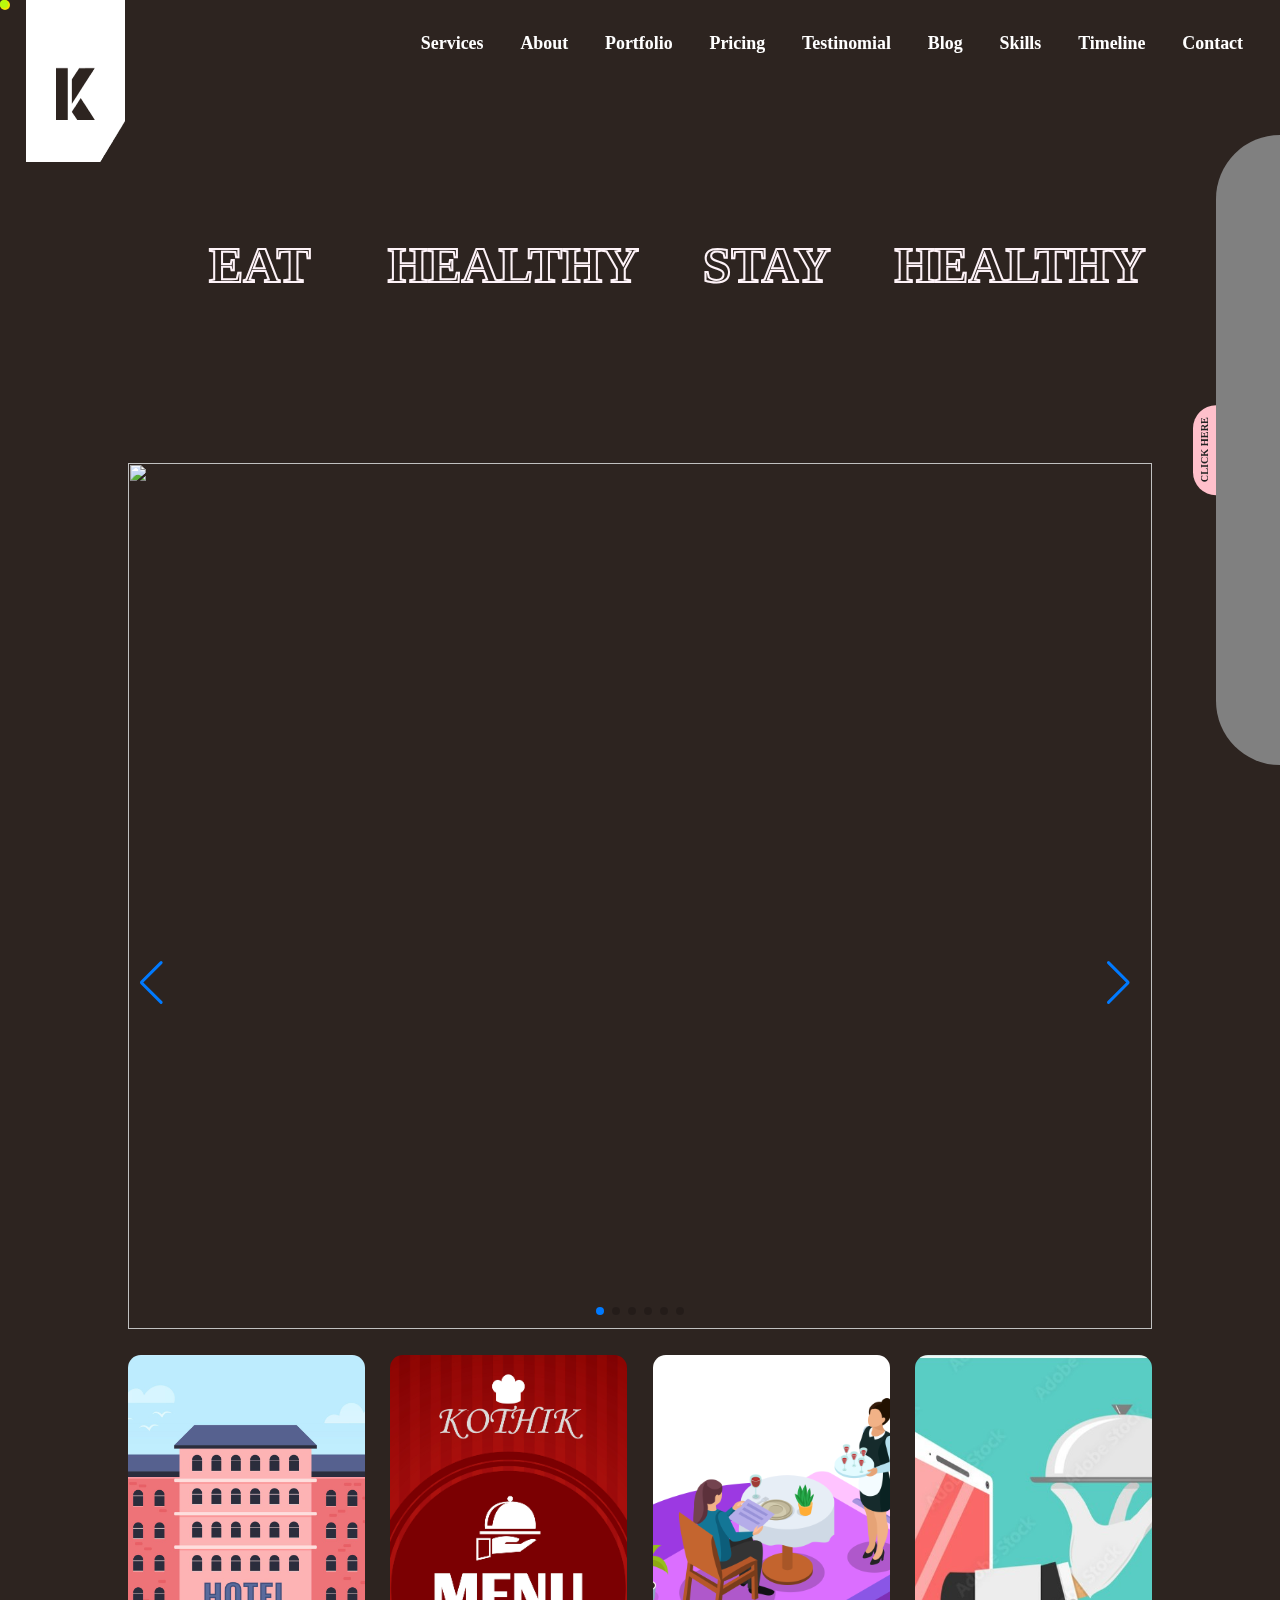
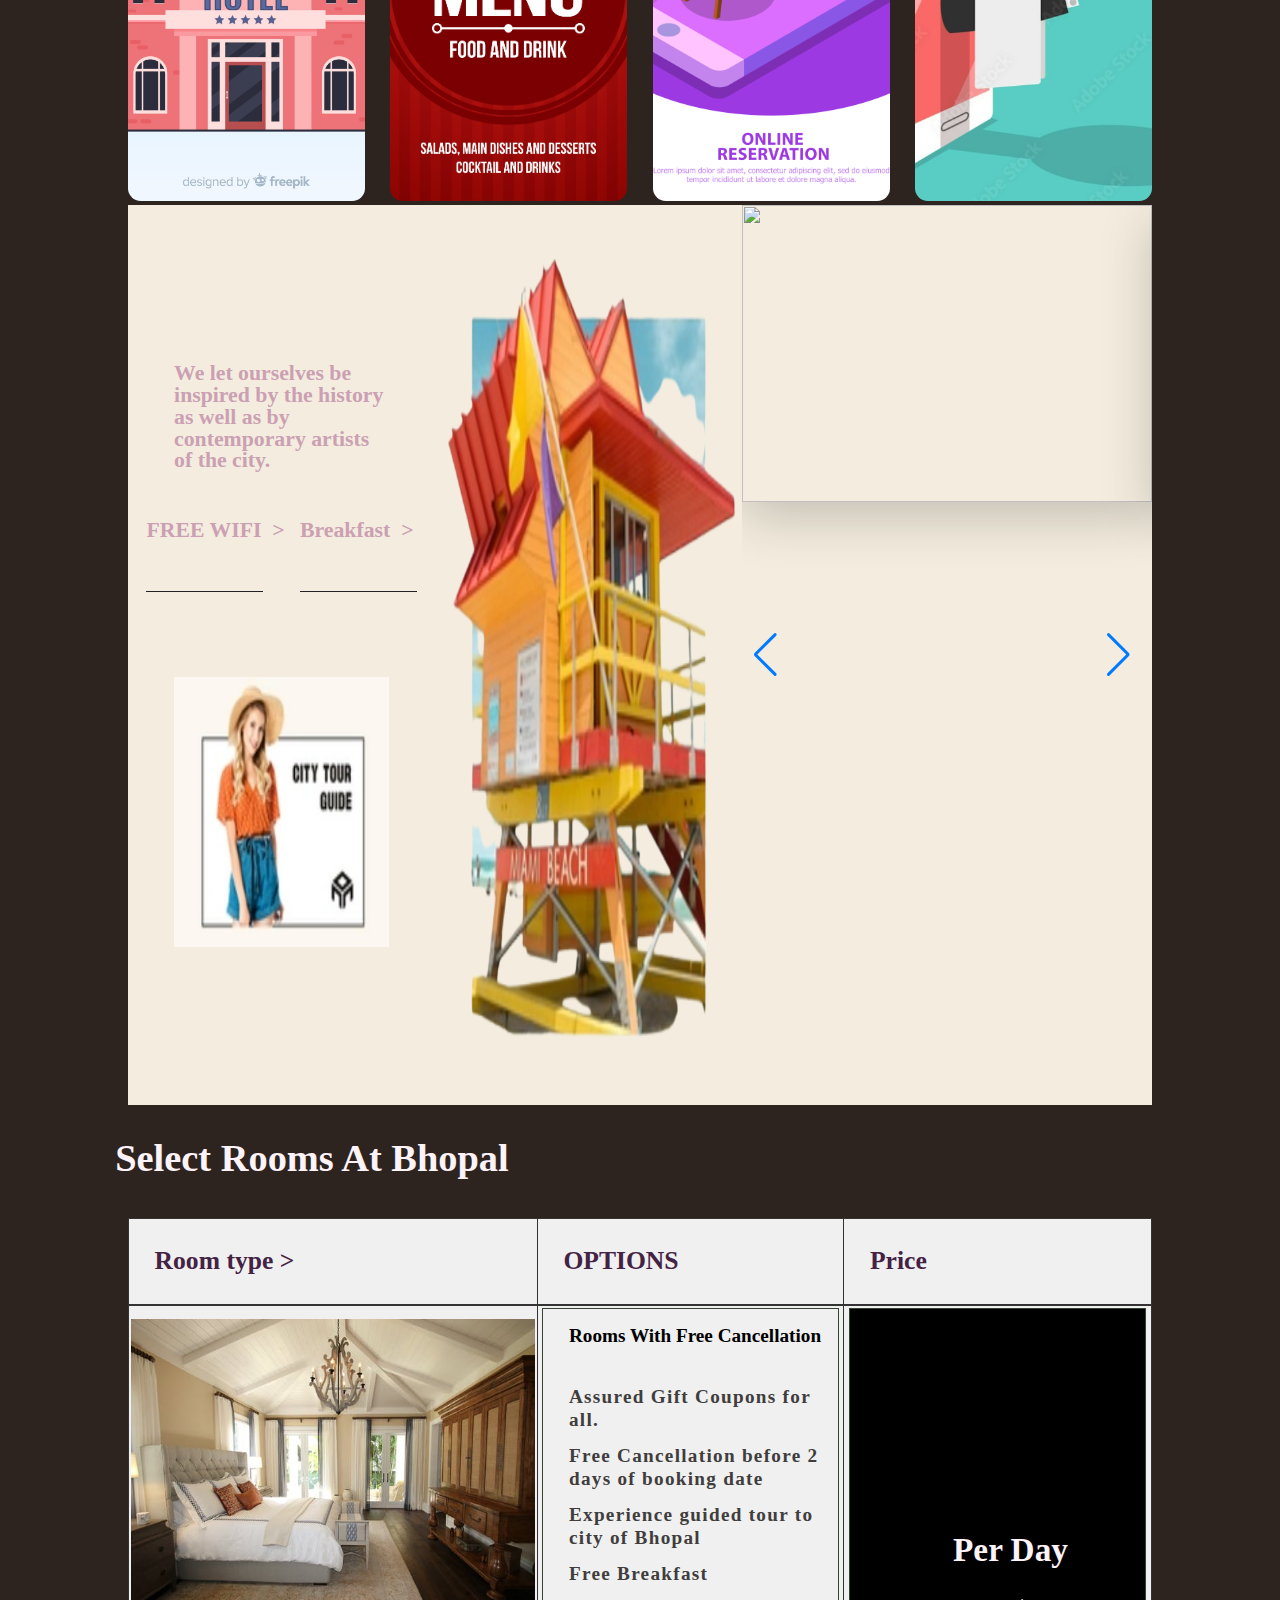
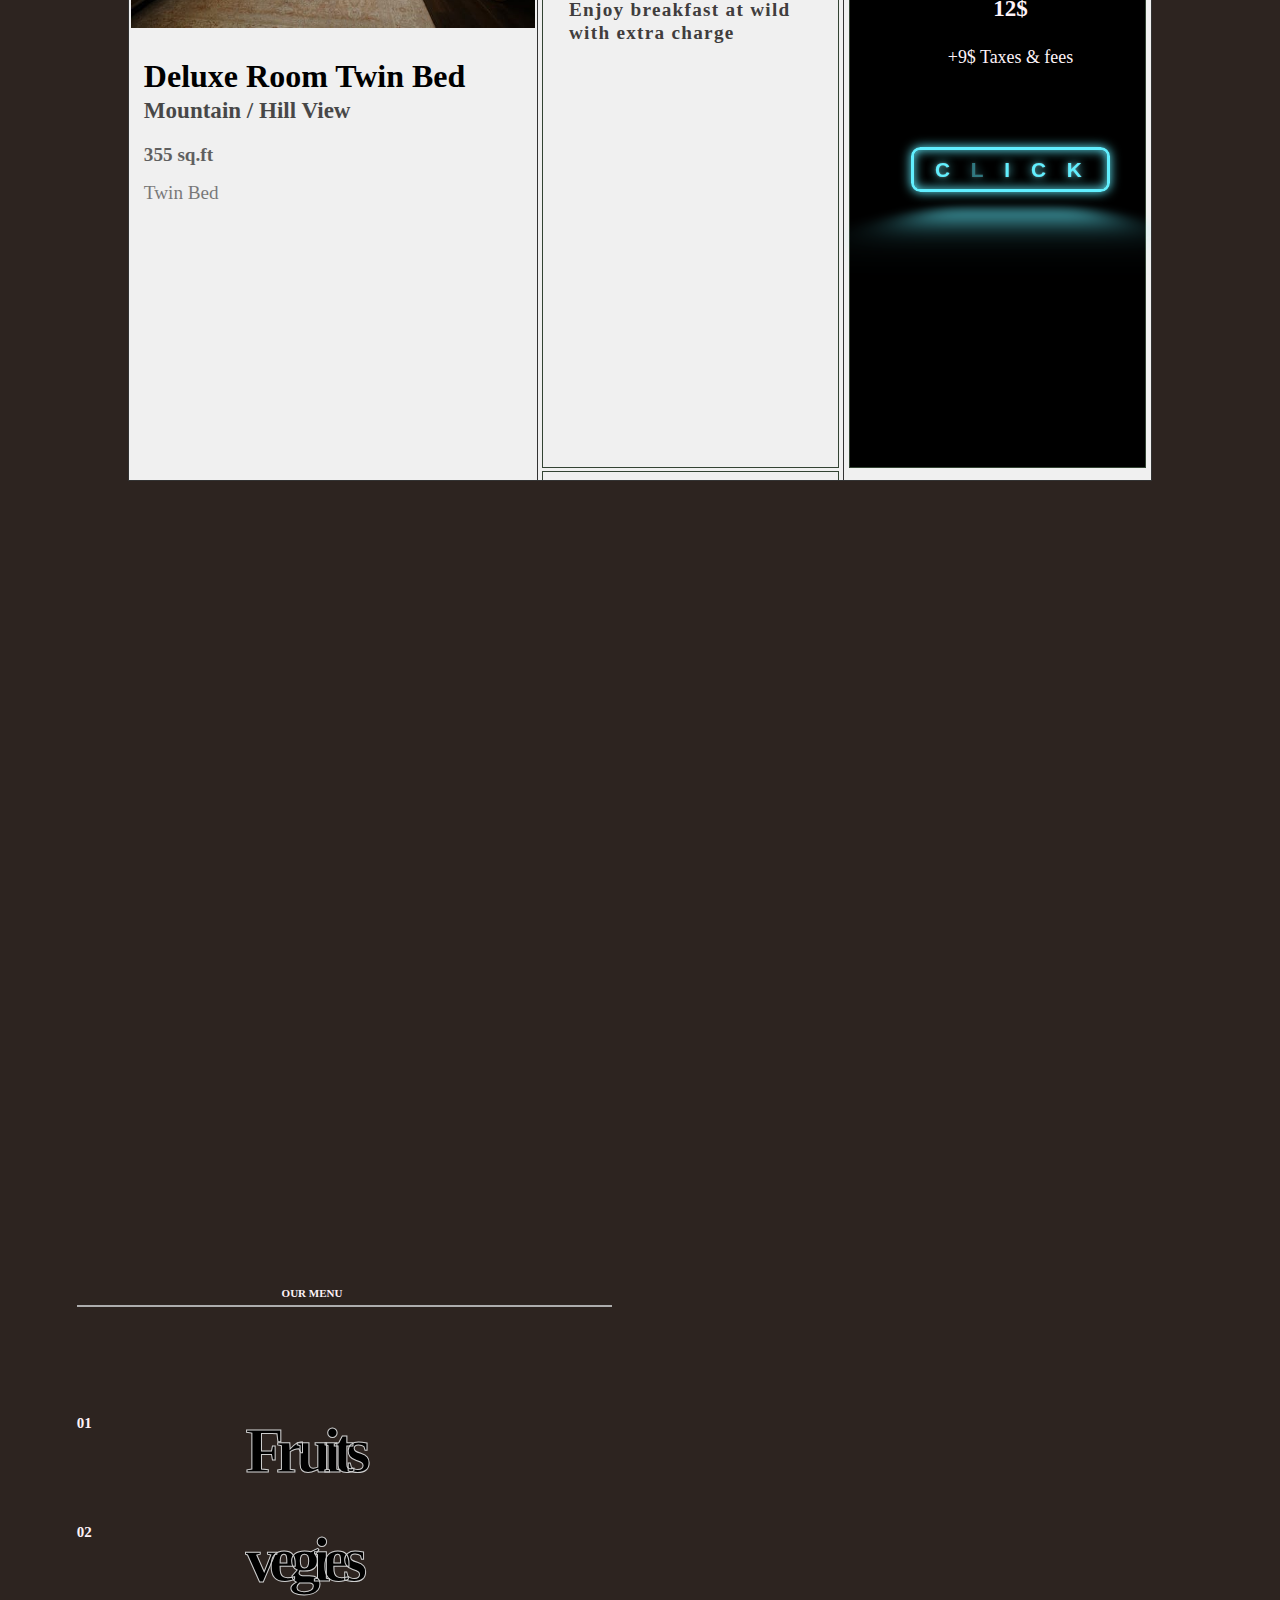
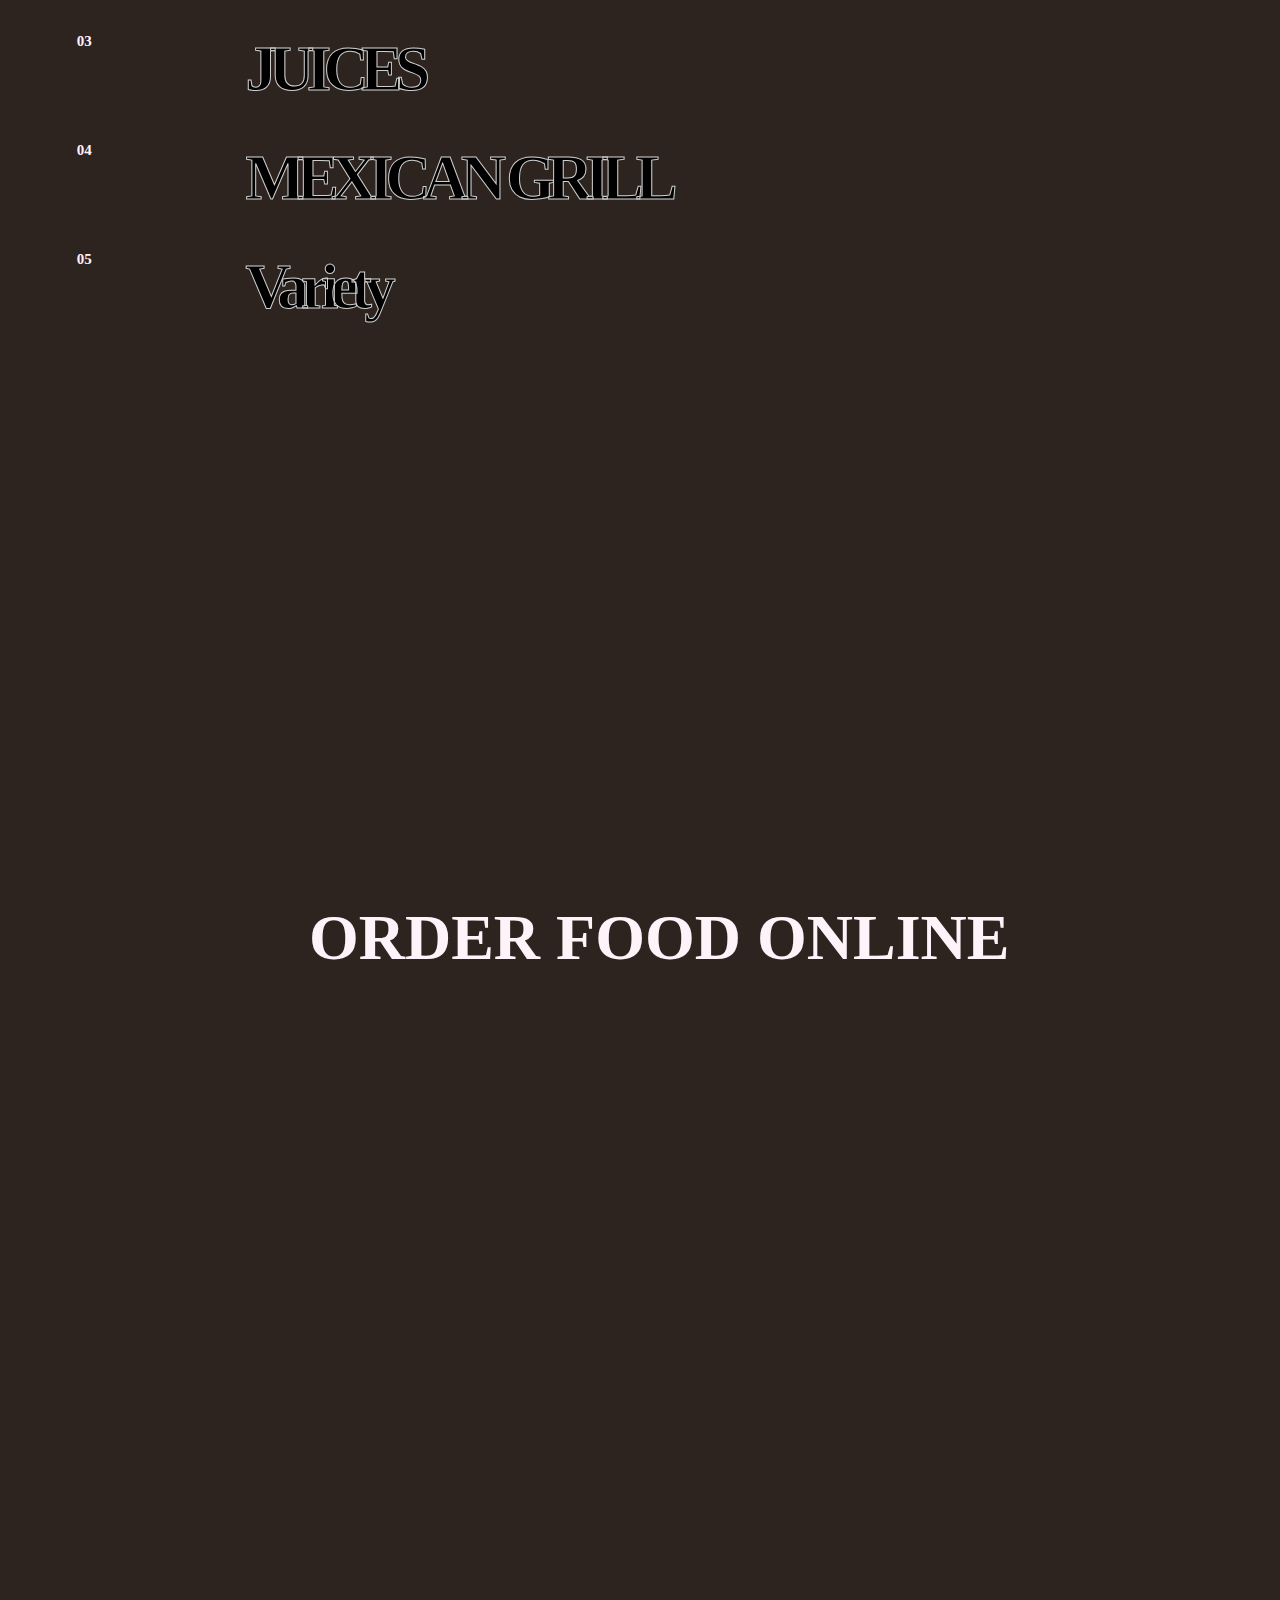
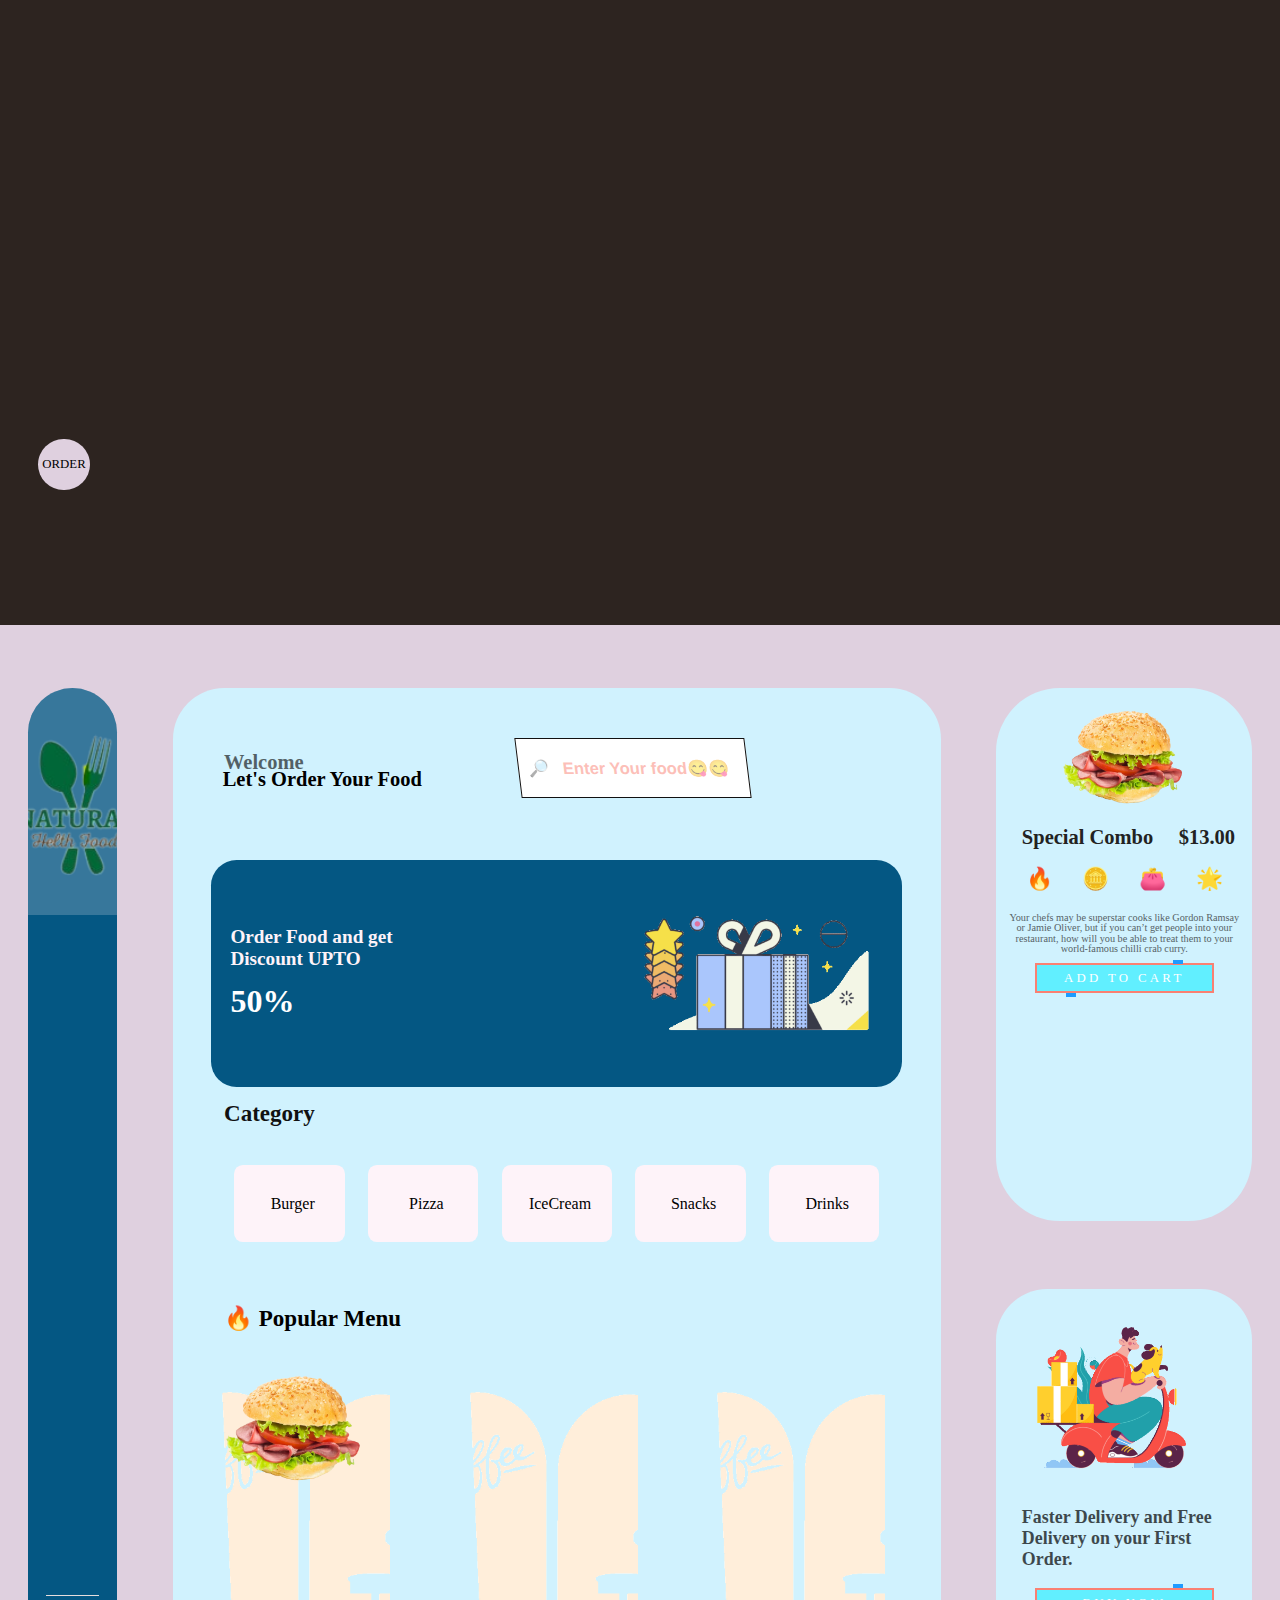
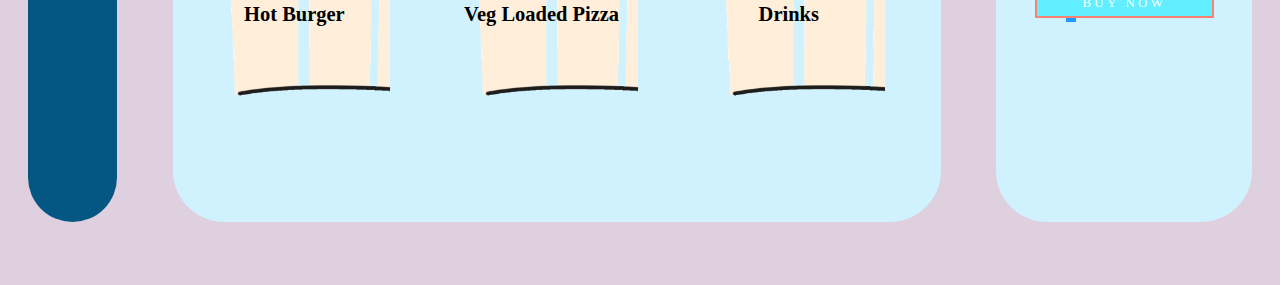
==== commit b194cd57: "completed food  delivery page" ====
--- a/index.html
+++ b/index.html
@@ -549,6 +549,29 @@
                         </div>
                     </div>
                 </div>
+                <h1>🔥 Popular Menu</h1>
+                <div id="food">
+                    <div class="foody">
+                        <img src="./images/del1.png" alt="">
+                        <p>Hot Burger</p>
+                    </div>
+                    <div class="foody">
+                        <img src="./images/pizza.jpg" alt="">
+                        <p>Veg Loaded Pizza</p>
+                    </div>
+                    <div class="foody">
+                        <img src="./images/cocktail-glasses.jpg" alt="">
+                        <p>Drinks</p>
+                    </div>
+                    <div class="foody">
+                        <img src="./images/icecream.jpg" alt="">
+                        <p>Ice Cream</p>
+                    </div>
+                    <div class="foody">
+                        <img src="./images/icecream.jpg" alt="">
+                        <p>Ice Cream</p>
+                    </div>
+                </div>
             </div>
             <div id="rightorder">
                 <div id="del1">
--- a/style.css
+++ b/style.css
@@ -60,7 +60,7 @@
 	top: 0%;
 	left: 0%;
 	color: #d2006b;
-	/* display: none; */
+	display: none;
 }
 
 .loader {
@@ -1523,7 +1523,63 @@
 	width: 16%;
 	background-color: #fef3f9;
 }
+#category .item:hover {
+	background-color: salmon;
+}
 .item i {
 	font-size: 1.6vw;
 	color: brown;
 }
+#middlecnt > h1 {
+	font-size: 1.8vw;
+	font-weight: 800;
+	font-family: Ogg, Gilroy;
+	margin: 1vw 4vw;
+}
+#middlecnt #food {
+	overflow-y: hidden;
+	overflow-x: scroll;
+	justify-content: space-around;
+	height: 35%;
+	width: 100%;
+	white-space: nowrap;
+}
+#food::-webkit-scrollbar {
+	display: none;
+}
+#food .foody {
+	display: inline-block;
+	height: 90%;
+	width: 25%;
+	border-radius: 2vw;
+	margin: 1vw 2vw;
+	/* background-color: #fef3f8; */
+	object-fit: cover;
+	object-position: center;
+	position: relative;
+	background-size: cover;
+	/* background-position: center; */
+	background-image: url(./images/rubber-background-2.gif);
+}
+#food .foody img {
+	width: 90%;
+	height: 100%;
+	display: block;
+	margin: 0 auto;
+	height: auto;
+	margin-top: 0.6vw;
+	/* background-color: grey; */
+	/* margin-bottom: 1vw; */
+}
+#food .foody p {
+	position: absolute;
+	bottom: 25%;
+	left: 50%;
+	transform: translate(-50%, 0);
+	font-size: 1.6vw;
+	font-weight: 900;
+	font-family: Gilroy;
+}
+#food .foody:hover {
+	background-color: #fef3f9;
+}
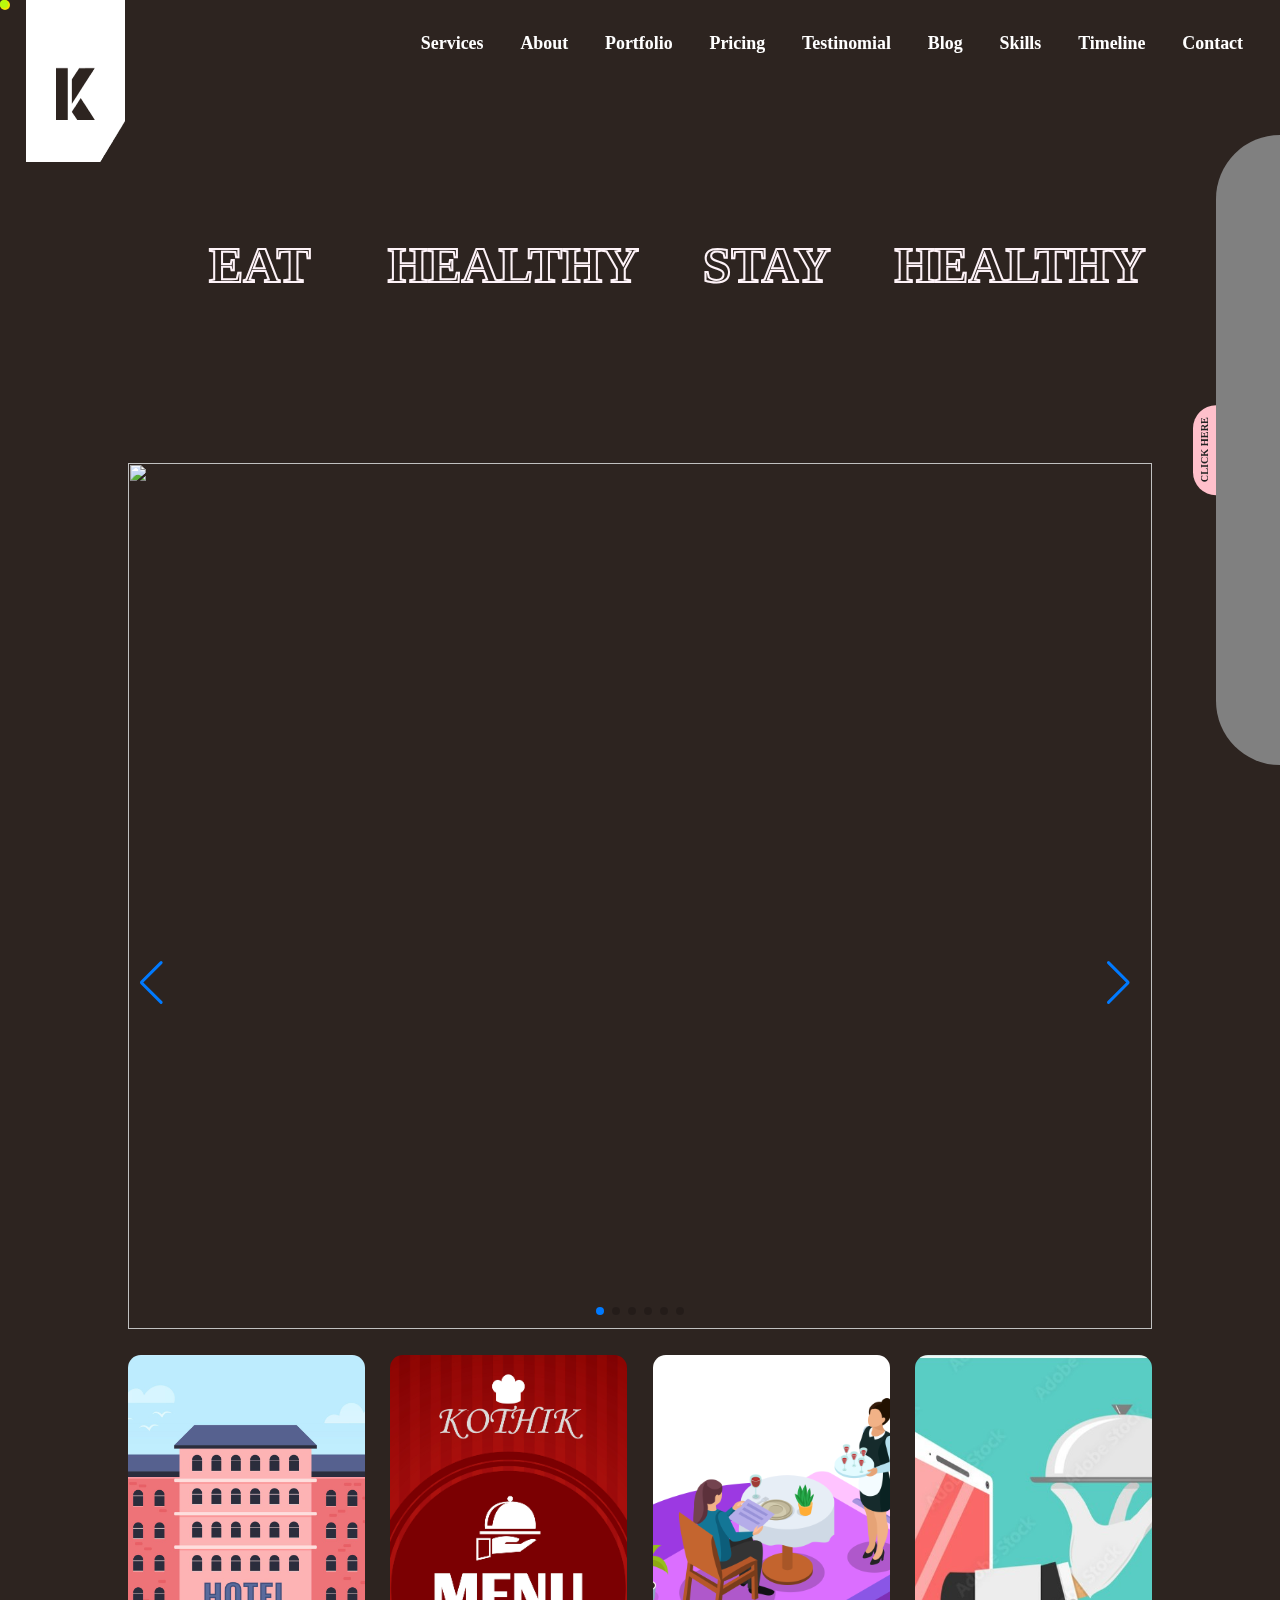
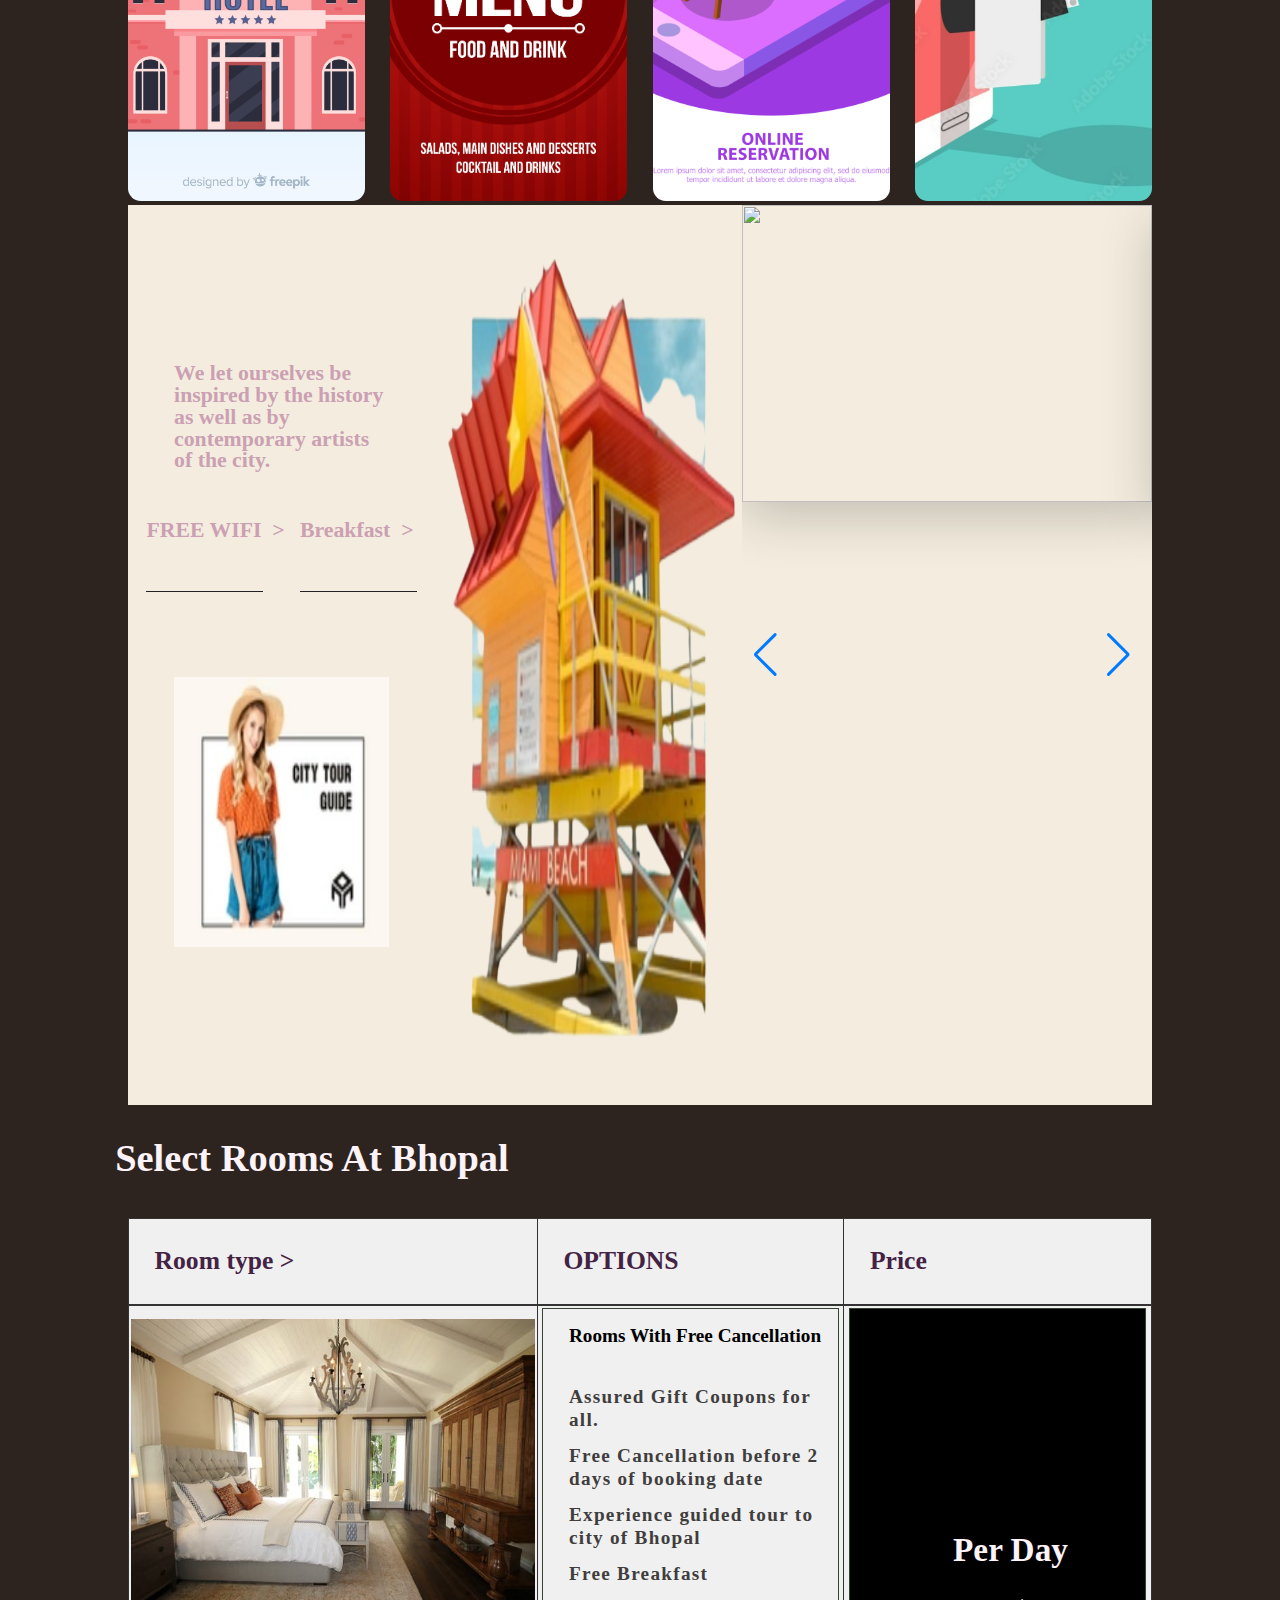
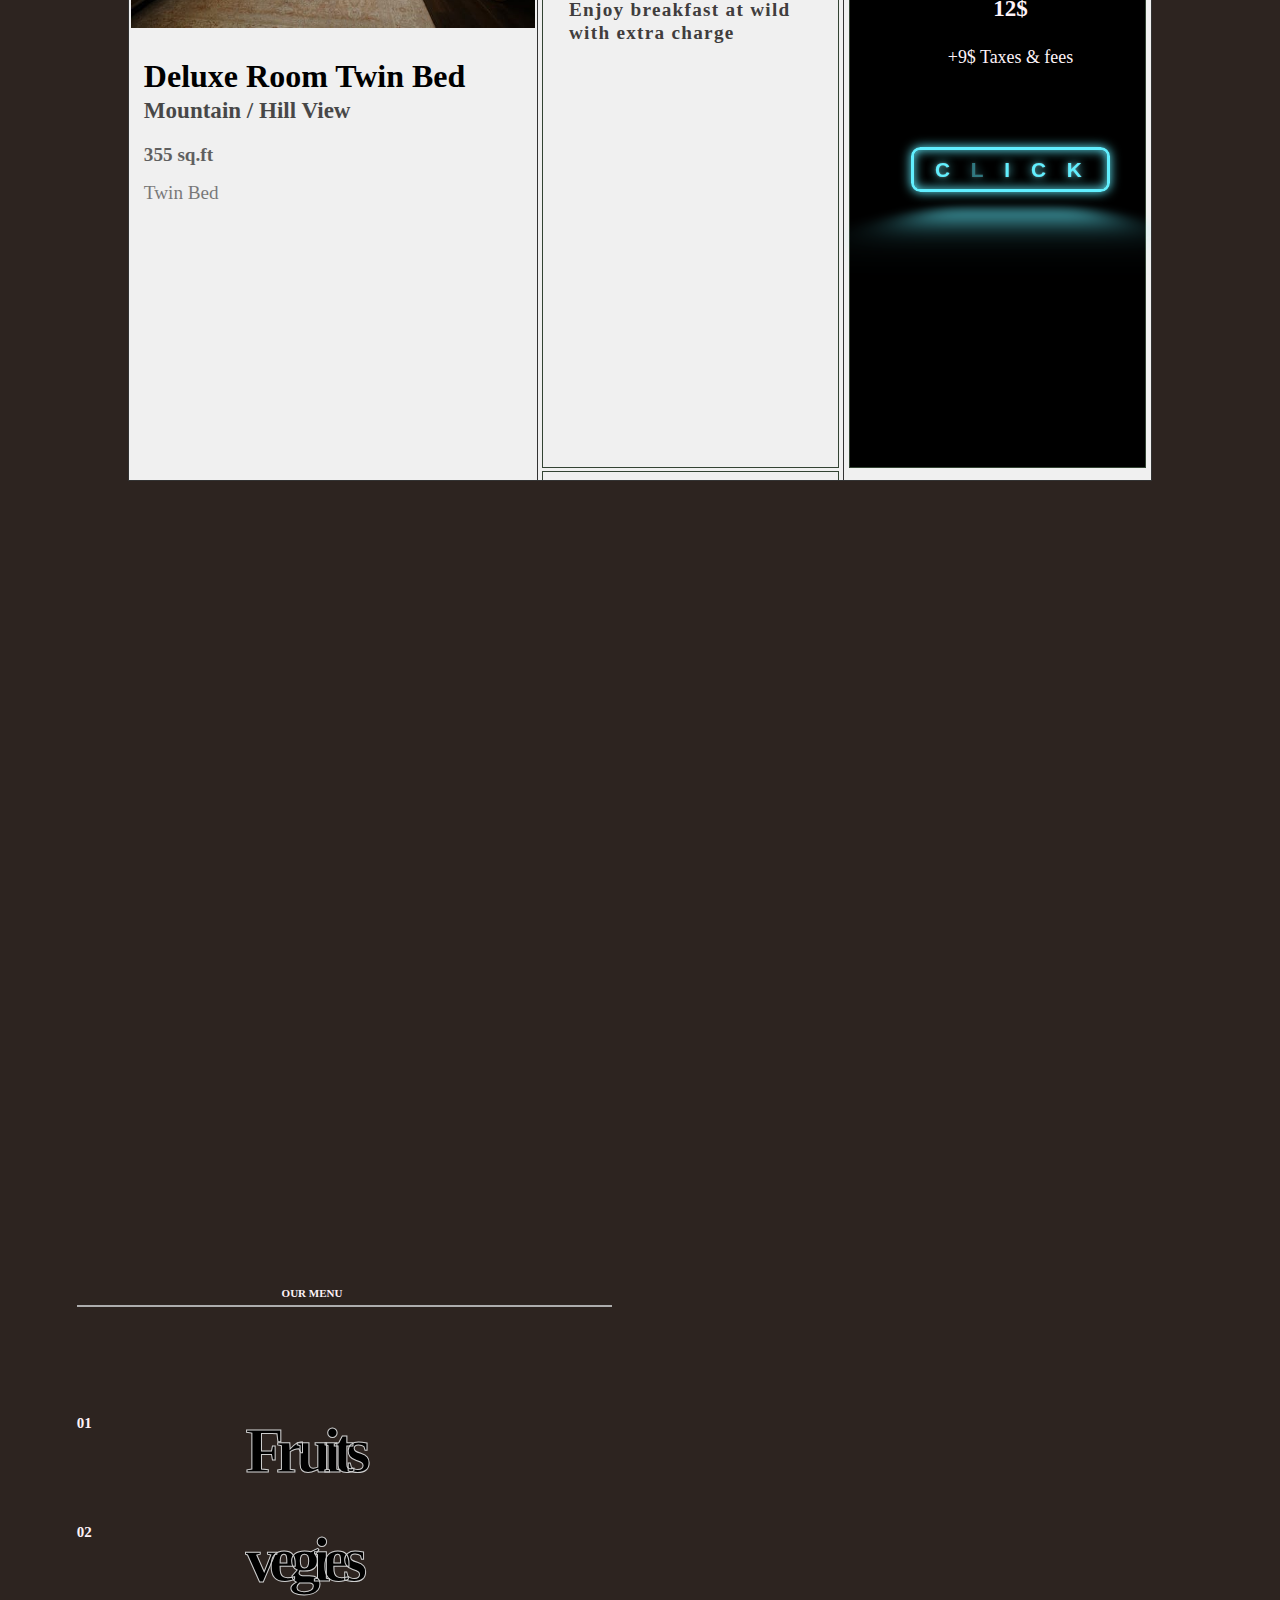
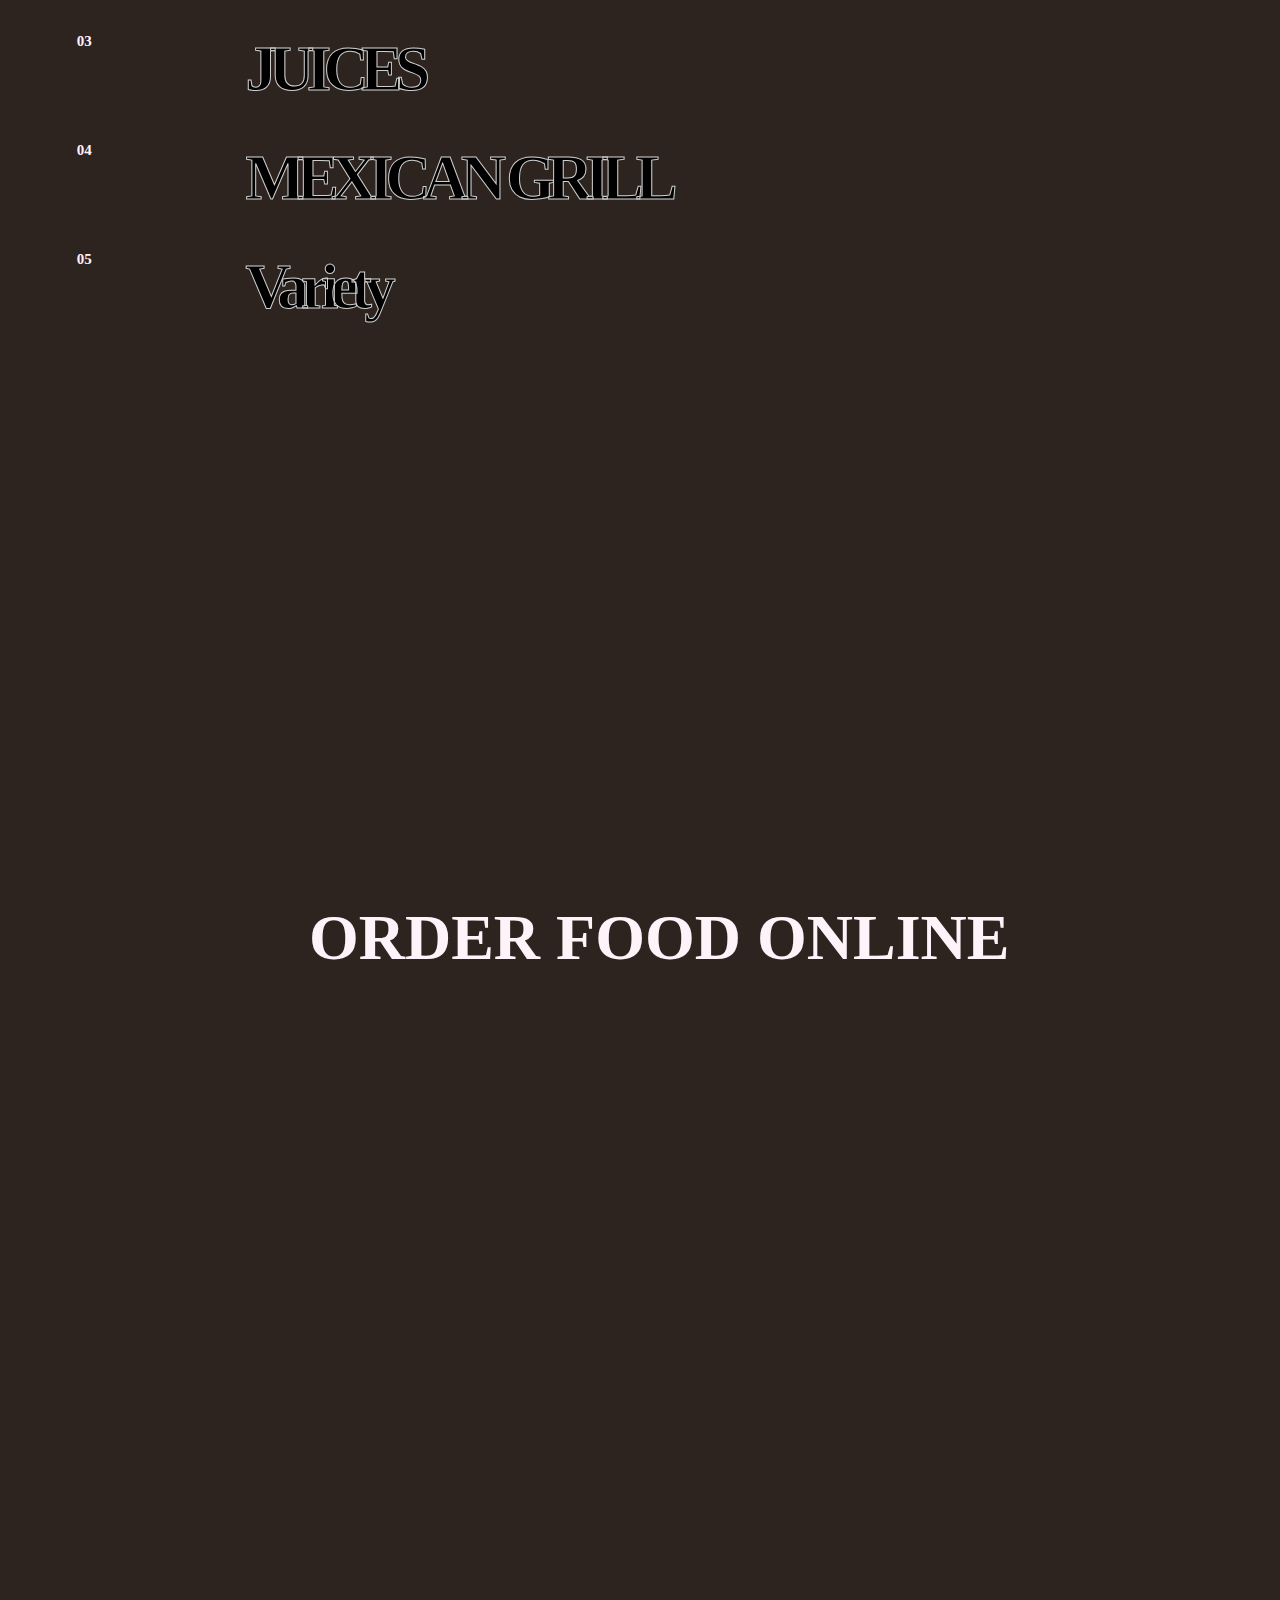
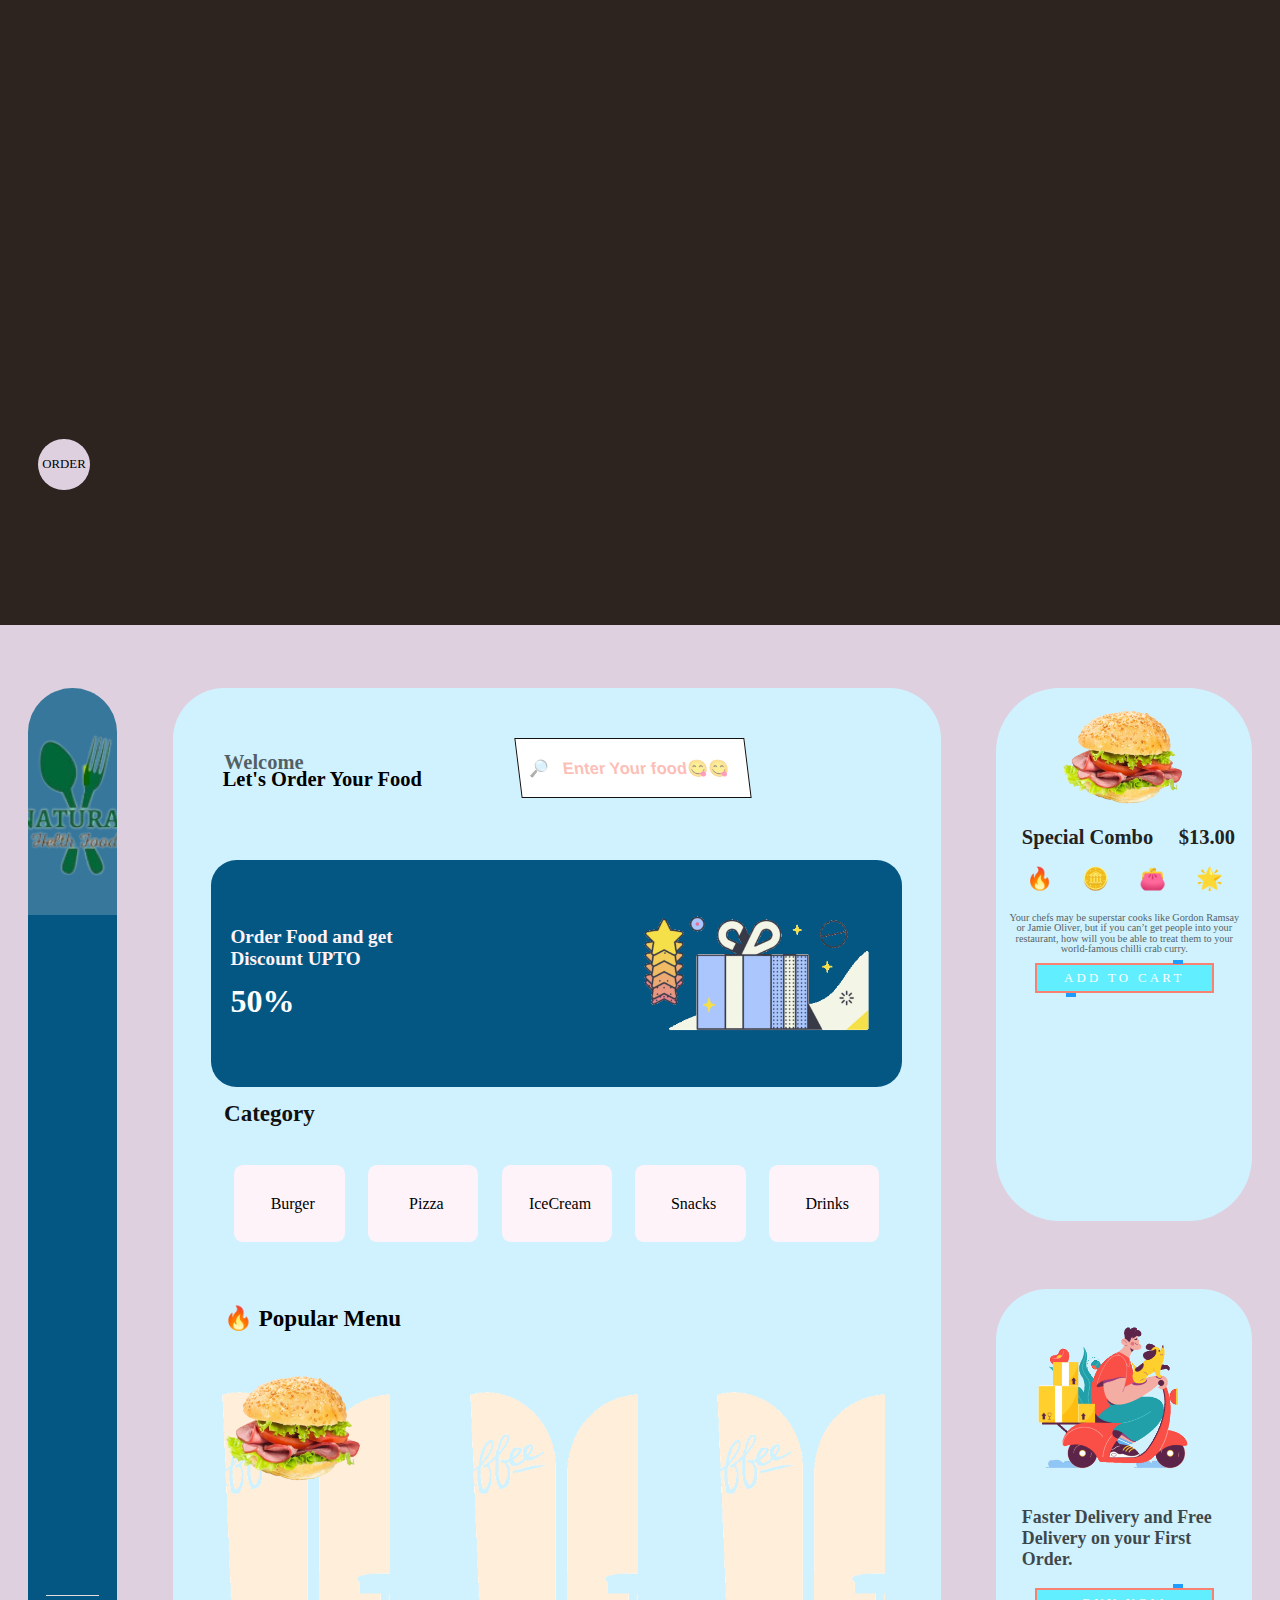
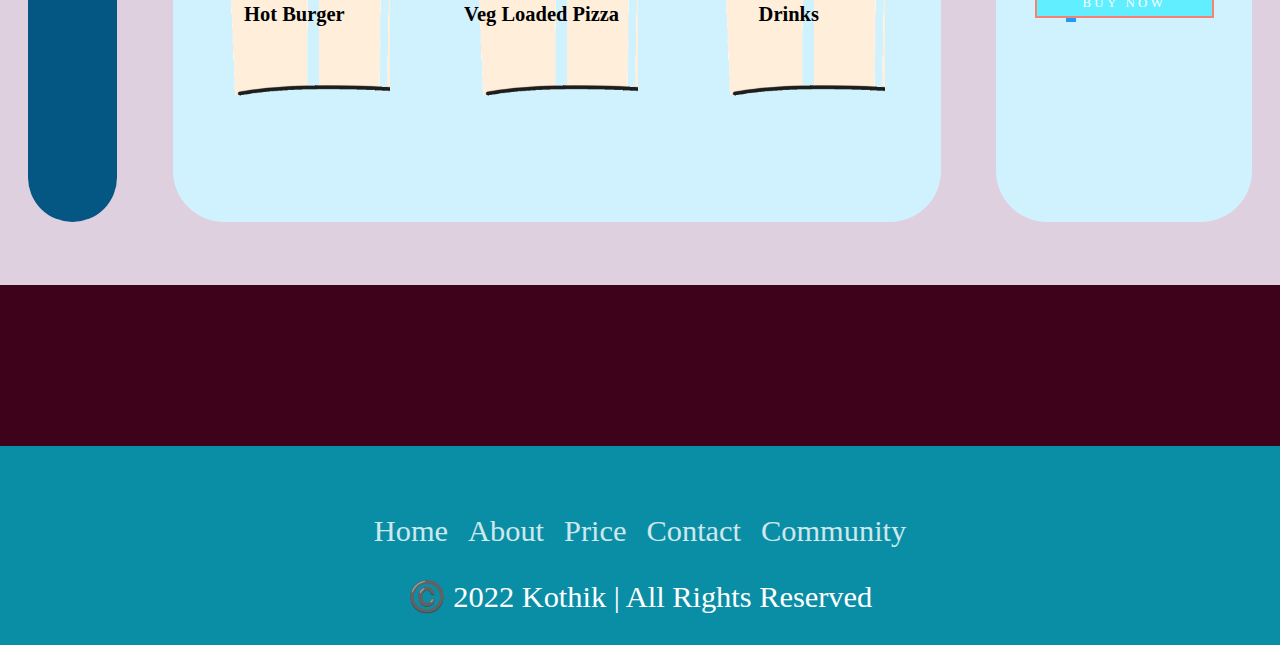
==== commit 0731f249: "completed the website" ====
--- a/index.html
+++ b/index.html
@@ -595,6 +595,25 @@
                 </div>
             </div>
         </div>
+        <div id="footer">
+            <footer>
+                <ul class="icons">
+                    <li><a href="#"><ion-icon name="logo-facebook"></ion-icon></a></li>
+                    <li><a href="#"><ion-icon name="logo-youtube"></ion-icon></a></li>
+                    <li><a href="#"><ion-icon name="logo-github"></ion-icon></a></li>
+                    <li><a href="#"><ion-icon name="logo-linkedin"></ion-icon></a></li>
+                    <li><a href="#"><ion-icon name="mail"></ion-icon></a></li>
+                </ul>
+                <ul class="timeline">
+                    <li><a href="#">Home</a></li>
+                    <li><a href="#">About</a></li>
+                    <li><a href="#">Price</a></li>
+                    <li><a href="#">Contact</a></li>
+                    <li><a href="#">Community</a></li>
+                </ul>
+                <p>©️ 2022 Kothik | All Rights Reserved</p>
+            </footer>
+        </div>
     </div>
     <script src="https://kit.fontawesome.com/350acc314a.js" crossorigin="anonymous"></script>
     <script src="https://cdn.jsdelivr.net/npm/swiper@8/swiper-bundle.min.js"></script>
@@ -605,6 +624,8 @@
     <script src="https://cdnjs.cloudflare.com/ajax/libs/gsap/3.11.4/ScrollTrigger.min.js"
         integrity="sha512-A64Nik4Ql7/W/PJk2RNOmVyC/Chobn5TY08CiKEX50Sdw+33WTOpPJ/63bfWPl0hxiRv1trPs5prKO8CpA7VNQ=="
         crossorigin="anonymous" referrerpolicy="no-referrer"></script>
+    <script type="module" src="https://unpkg.com/ionicons@5.5.2/dist/ionicons/ionicons.esm.js"></script>
+    <script nomodule src="https://unpkg.com/ionicons@5.5.2/dist/ionicons/ionicons.js"></script>
     <script src="animation.js"></script>
     <script src="script.js"></script>
 </body>
--- a/style.css
+++ b/style.css
@@ -60,7 +60,7 @@
 	top: 0%;
 	left: 0%;
 	color: #d2006b;
-	display: none;
+	/* display: none; */
 }
 
 .loader {
@@ -1583,3 +1583,66 @@
 #food .foody:hover {
 	background-color: #fef3f9;
 }
+/* footer */
+#footer {
+	display: flex;
+	justify-content: flex-end;
+	align-items: flex-end;
+	min-height: 40vh;
+	background: rgb(63, 2, 27);
+}
+footer {
+	position: relative;
+	width: 100%;
+	background: #0a8ea6;
+	min-height: 100px;
+	padding: 20px 50px;
+	display: flex;
+	justify-content: center;
+	align-items: center;
+	flex-direction: column;
+}
+footer .icons,
+footer .timeline {
+	position: relative;
+	display: flex;
+	justify-content: center;
+	align-items: center;
+	margin: 10px 0;
+	flex-wrap: wrap;
+}
+footer .icons li,
+footer .timeline li {
+	list-style: none;
+}
+
+footer .icons li a {
+	font-size: 2.98em;
+	color: #9efcff;
+	margin: 0 10px;
+	display: inline-block;
+	transition: 0.8s;
+}
+footer .icons li a:hover {
+	transform: translateY(-15px);
+}
+footer .timeline li a {
+	font-size: 1.9em;
+	color: #fff;
+	margin: 0 10px;
+	display: inline-block;
+	transition: 0.8s;
+	text-decoration: none;
+	opacity: 0.8;
+	font-weight: 400;
+}
+footer .timeline li a:hover {
+	opacity: 1;
+}
+footer p {
+	color: #fff;
+	text-align: center;
+	margin-top: 20px;
+	margin-bottom: 10px;
+	font-size: 1.9em;
+}
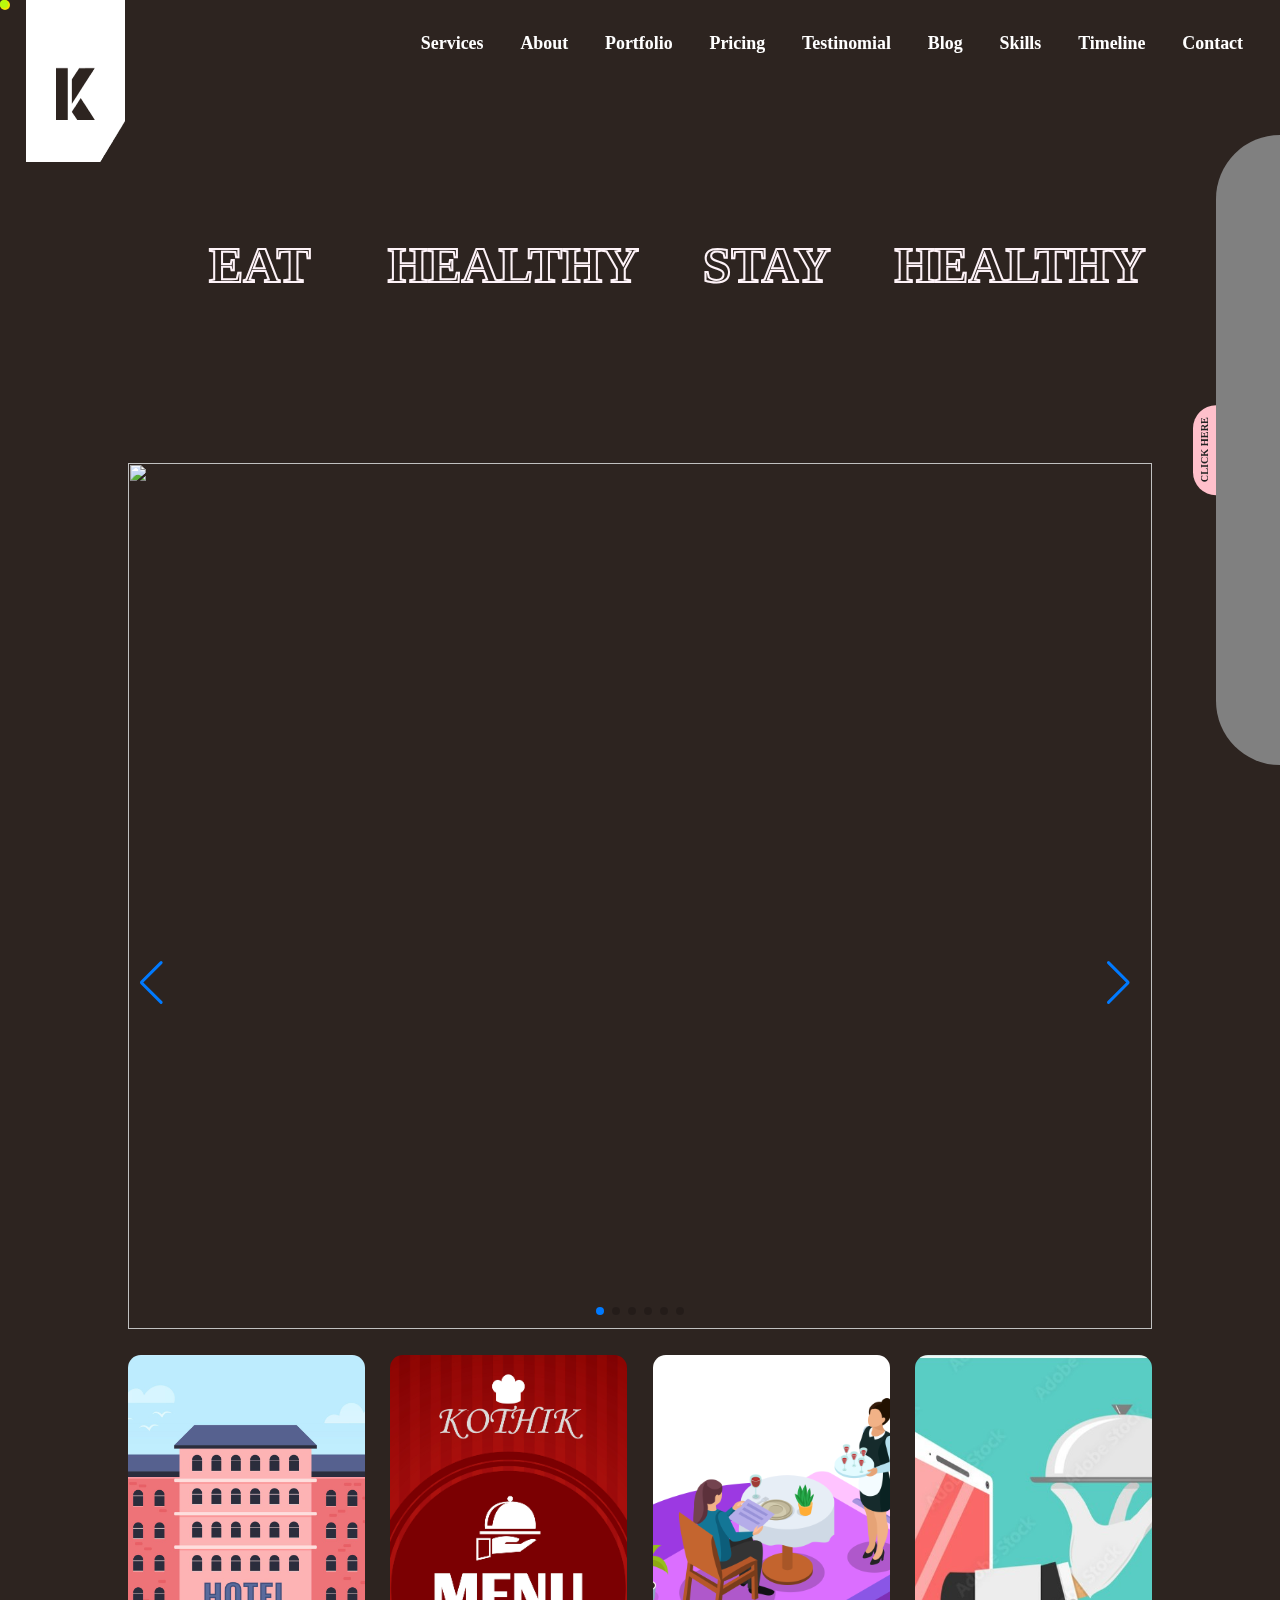
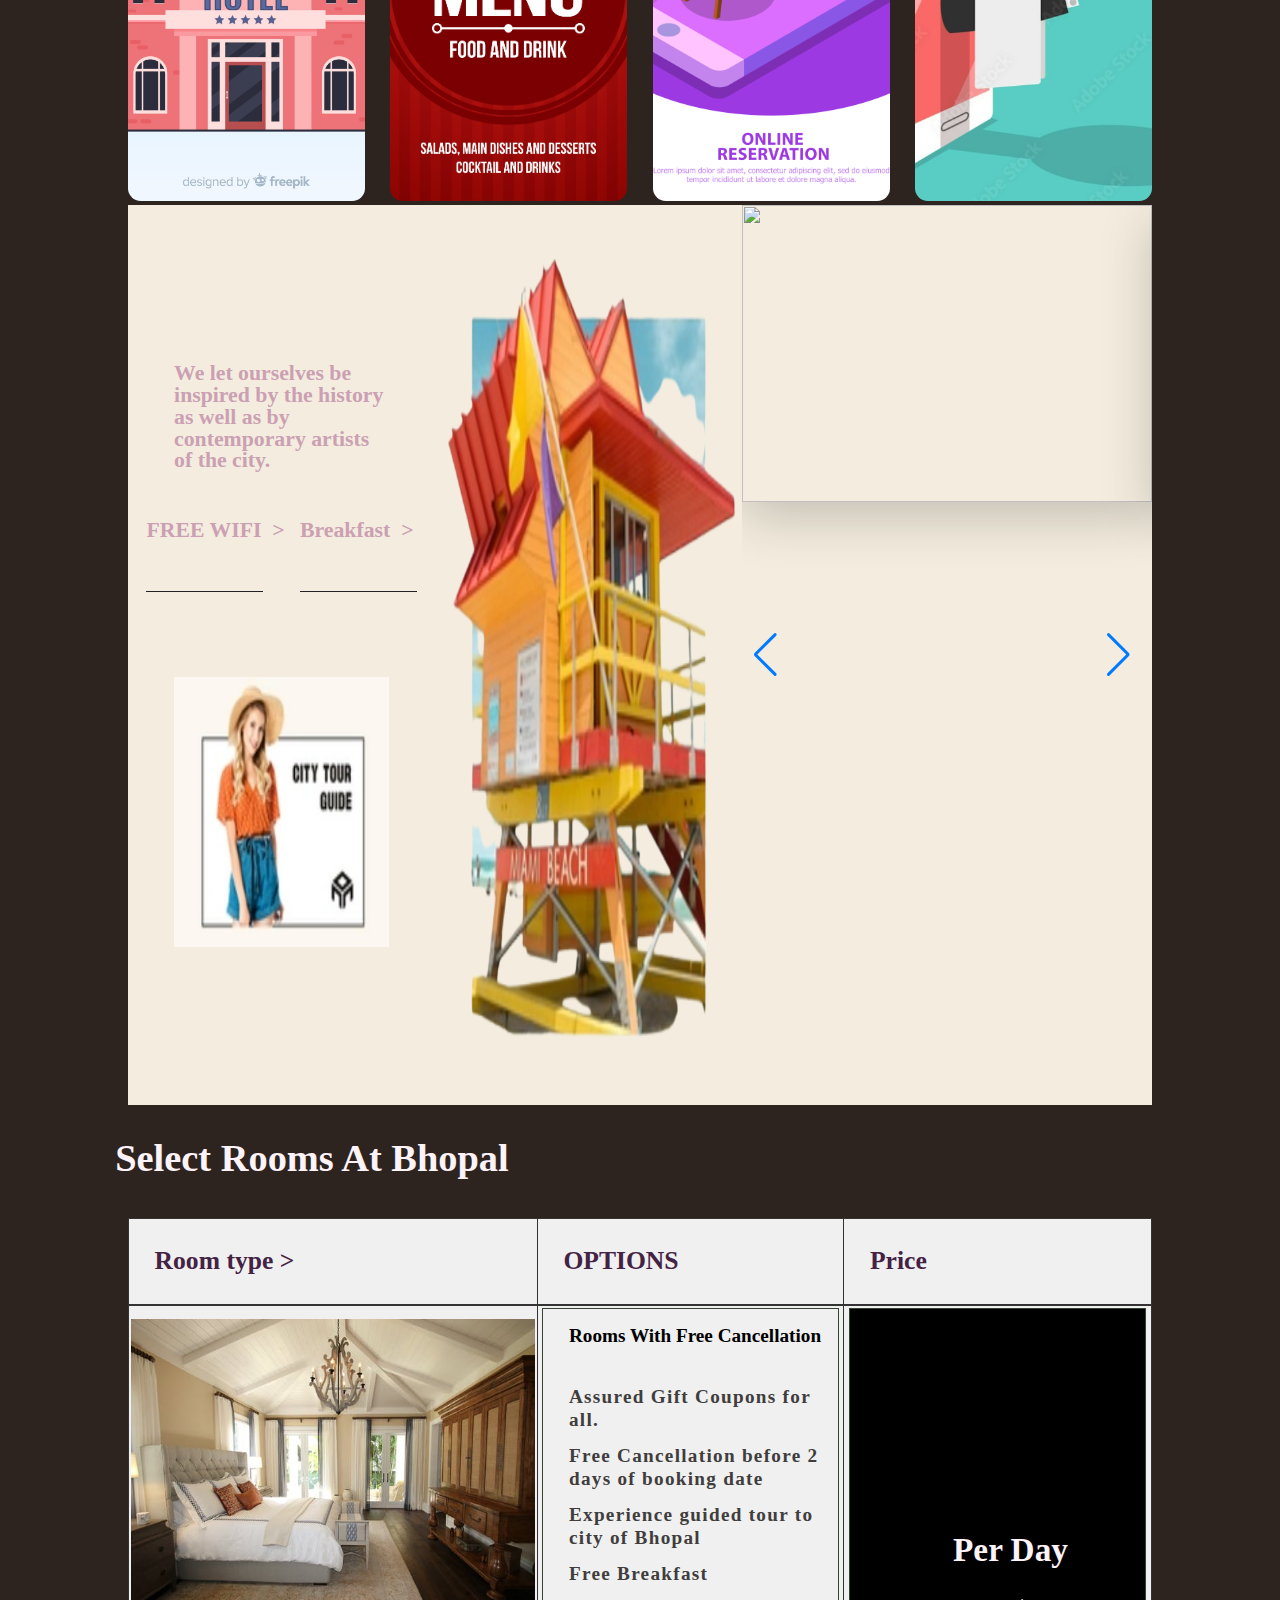
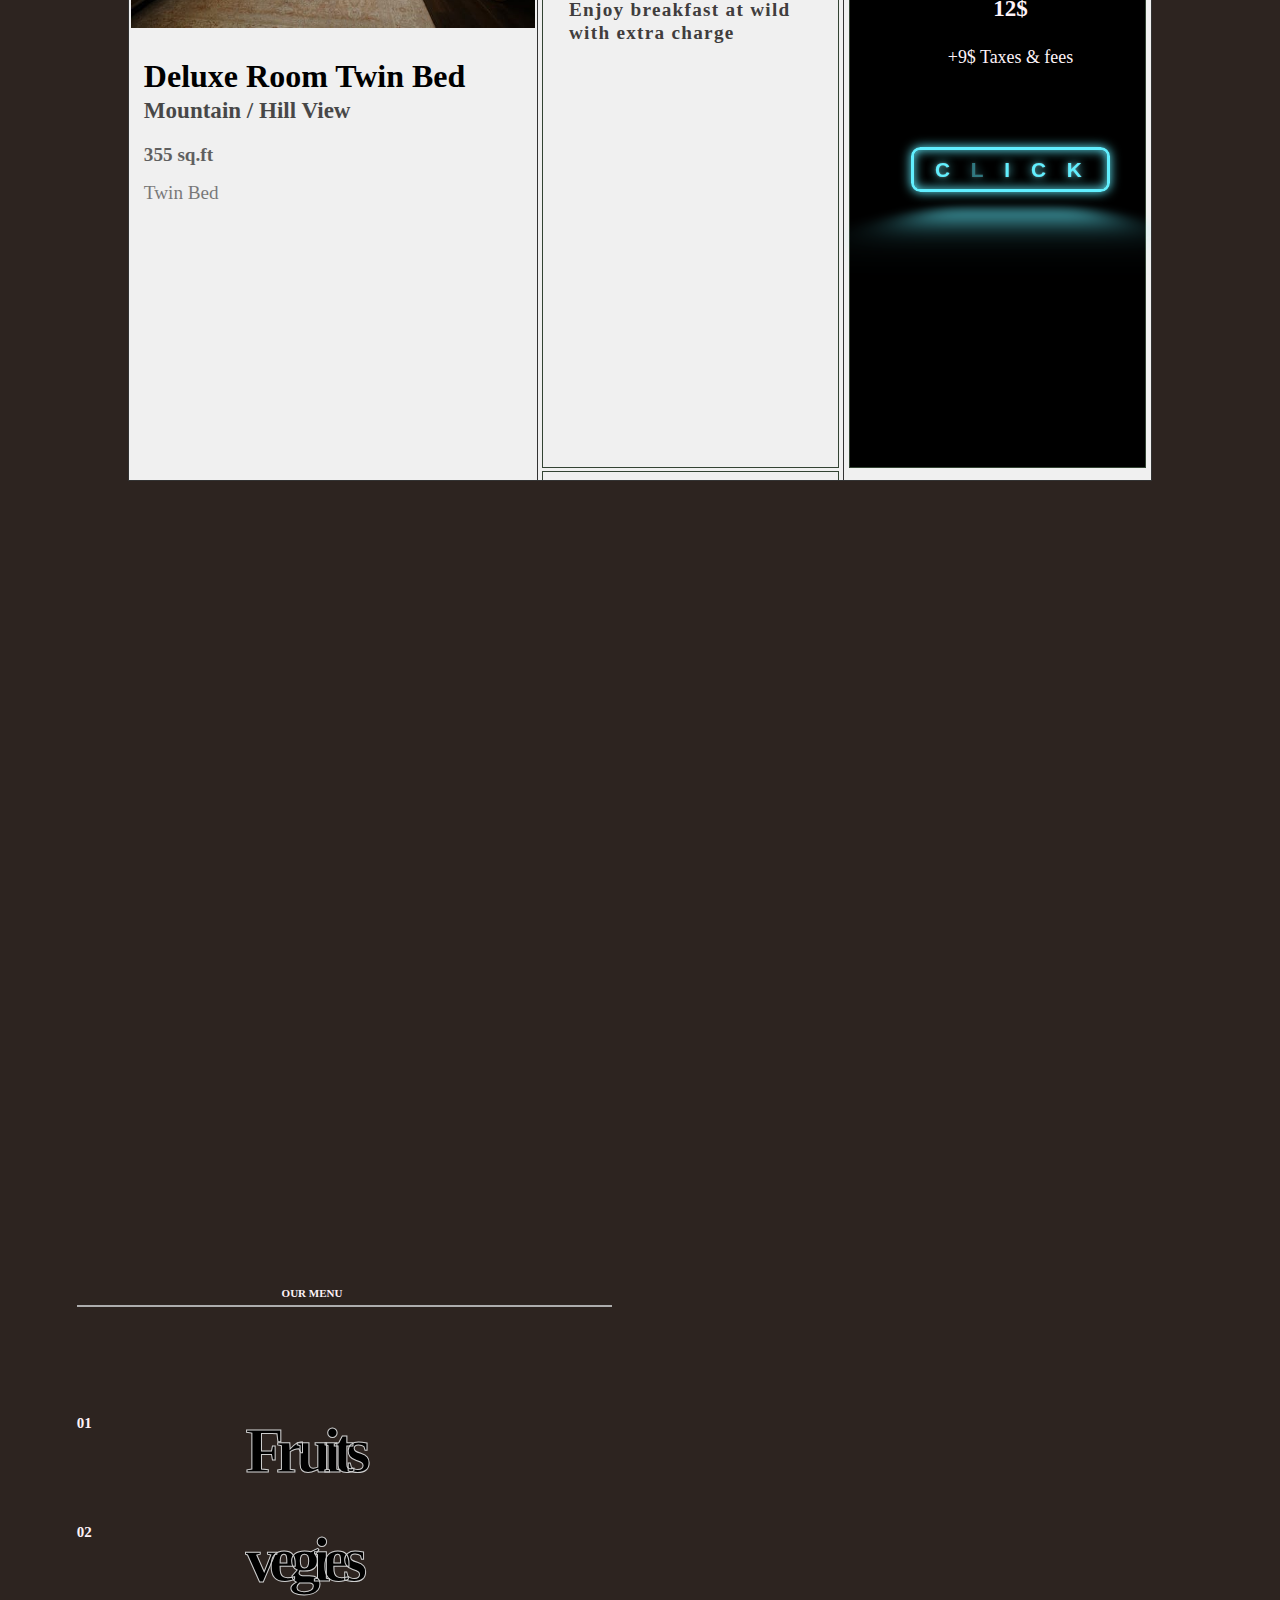
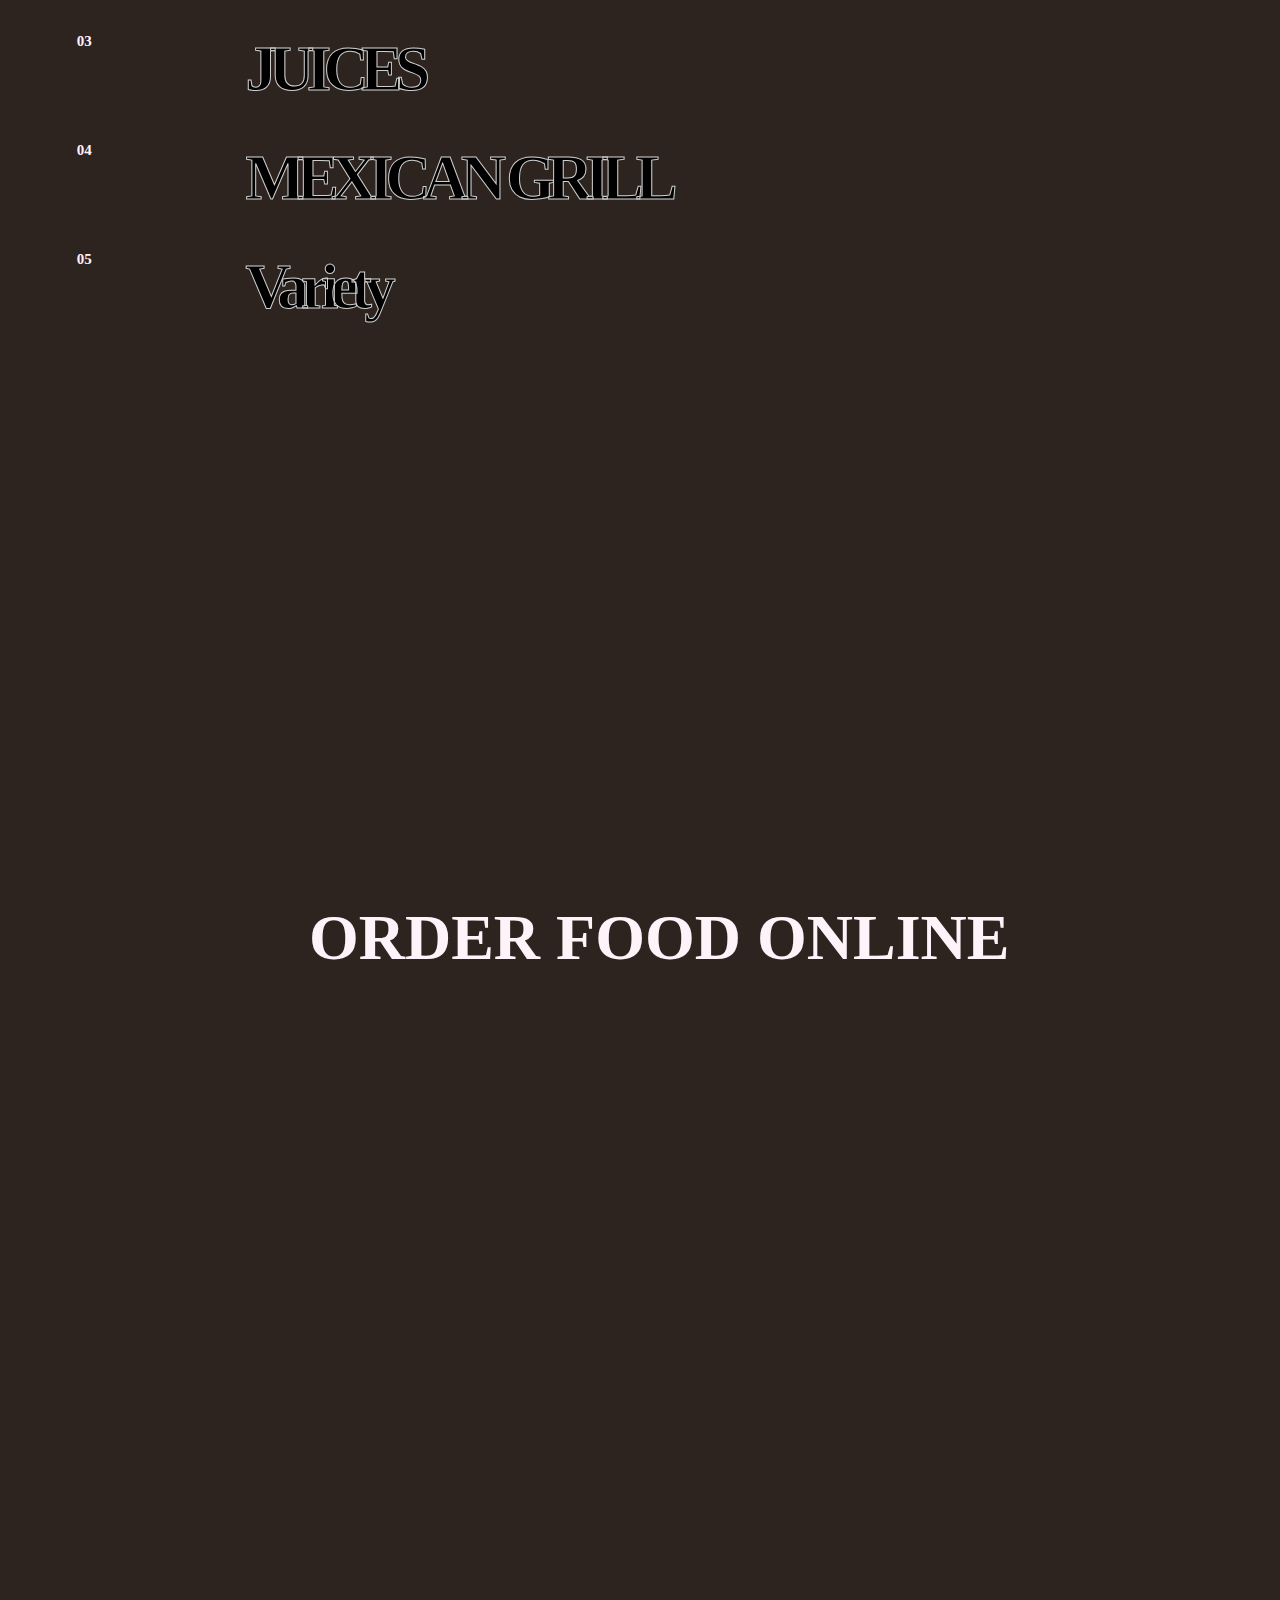
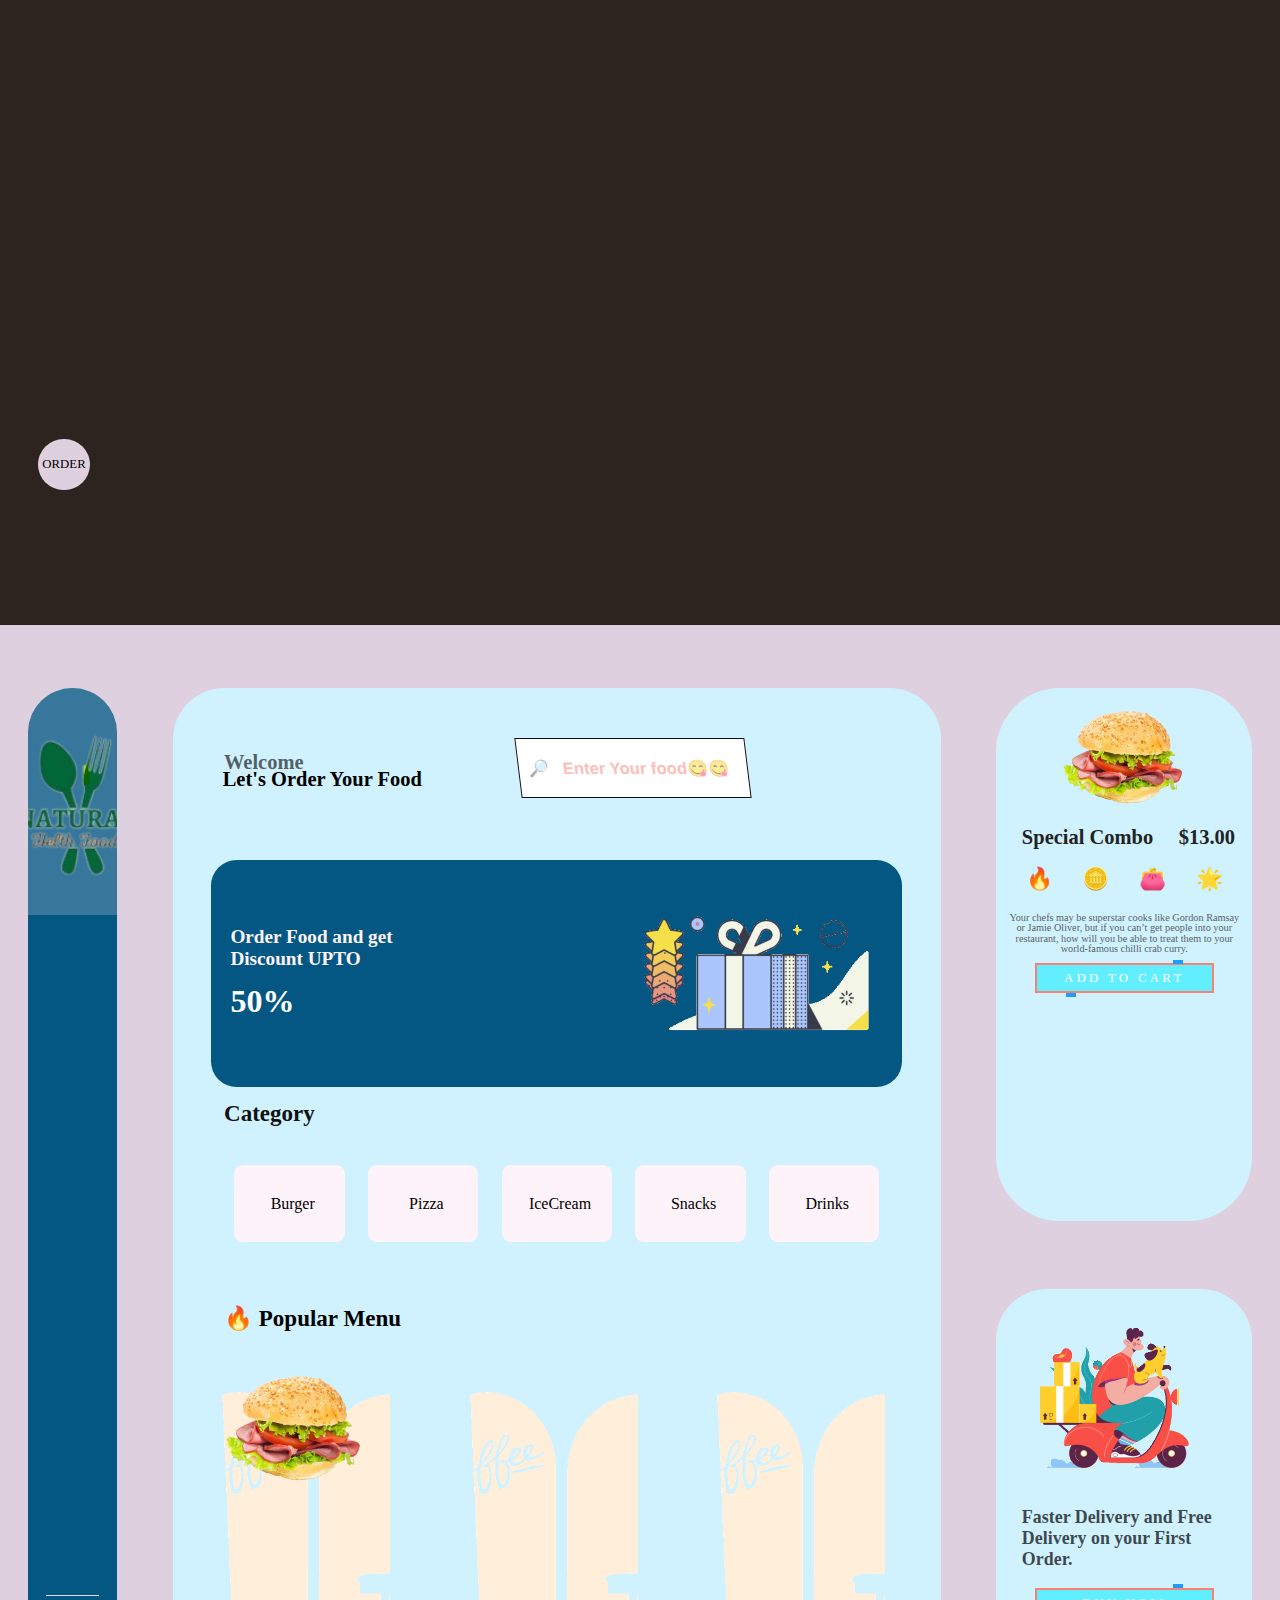
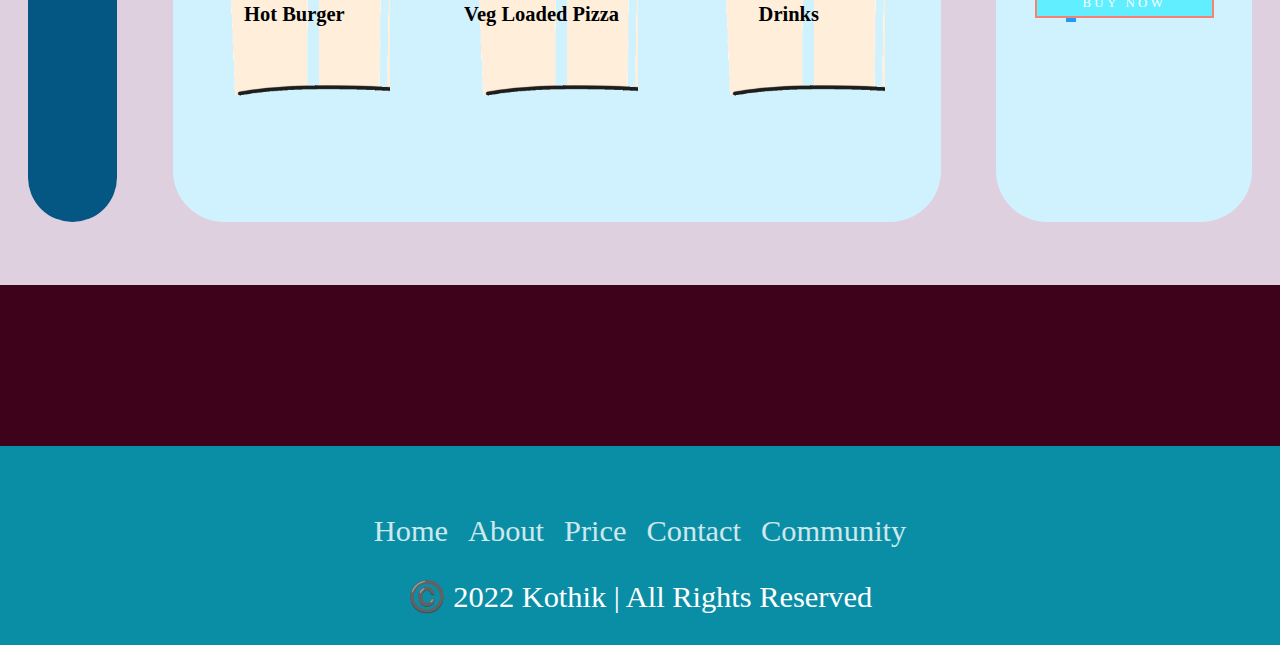
==== commit 67fc581c: "change some images" ====
--- a/index.html
+++ b/index.html
@@ -104,7 +104,7 @@
                                     alt="">
                             </div>
                             <div class="swiper-slide">
-                                <img src="https://images.pexels.com/photos/2096983/pexels-photo-2096983.jpeg?auto=compress&cs=tinysrgb&w=600"
+                                <img src="https://img.freepik.com/free-photo/new-clean-luxury-restaurant-european-style-amara-dolce-vita-luxury-hotel-resort-tekirova-kemer-turkey_146671-18744.jpg?w=900&t=st=1676819290~exp=1676819890~hmac=e9ab6d3ec739c325664ee3a9b1a7e827765e68ce87d63eb480d9035c4ca00fba"
                                     alt="">
                             </div>
                             <div class="swiper-slide">
@@ -127,29 +127,6 @@
                         <div class="swiper-button-prev"></div>
                         <div class="swiper-button-next"></div>
                     </div>
-                    <!-- styling text hover animation -->
-                    <!-- <div id="headingtxt">
-                        <div class="elem" id="elem1">
-                            <h1>EAT</h1>
-                            <img src="./images/eatimg.gif" alt="">
-                            <div id="overlay1" class="overlay"></div>
-                        </div>
-                        <div class="elem" id="elem2">
-                            <h1>HEALTHY</h1>
-                            <img src="./images/healthy.gif" alt="">
-                            <div id="overlay2" class="overlay"></div>
-                        </div>
-                        <div class="elem" id="elem3">
-                            <h1>STAY</h1>
-                            <img src="./images/stay.gif" alt="">
-                            <div id="overlay3" class="overlay"></div>
-                        </div>
-                        <div class="elem" id="elem4">
-                            <h1>HEALTHY</h1>
-                            <img src="./images/healthy.gif" alt="">
-                            <div id="overlay4" class="overlay"></div>
-                        </div>
-                    </div> -->
                 </div>
                 <div id="btmcnt">
                     <div id="cardiv">
@@ -192,7 +169,7 @@
                                         alt="">
                                 </div>
                                 <div class="swiper-slide">
-                                    <img src="https://images.pexels.com/photos/2096983/pexels-photo-2096983.jpeg?auto=compress&cs=tinysrgb&w=600"
+                                    <img src="https://img.freepik.com/free-photo/new-clean-luxury-restaurant-european-style-amara-dolce-vita-luxury-hotel-resort-tekirova-kemer-turkey_146671-18744.jpg?w=900&t=st=1676819290~exp=1676819890~hmac=e9ab6d3ec739c325664ee3a9b1a7e827765e68ce87d63eb480d9035c4ca00fba"
                                         alt="">
                                 </div>
                                 <div class="swiper-slide">
--- a/style.css
+++ b/style.css
@@ -1646,3 +1646,4 @@
 	margin-bottom: 10px;
 	font-size: 1.9em;
 }
+/*  media query section */
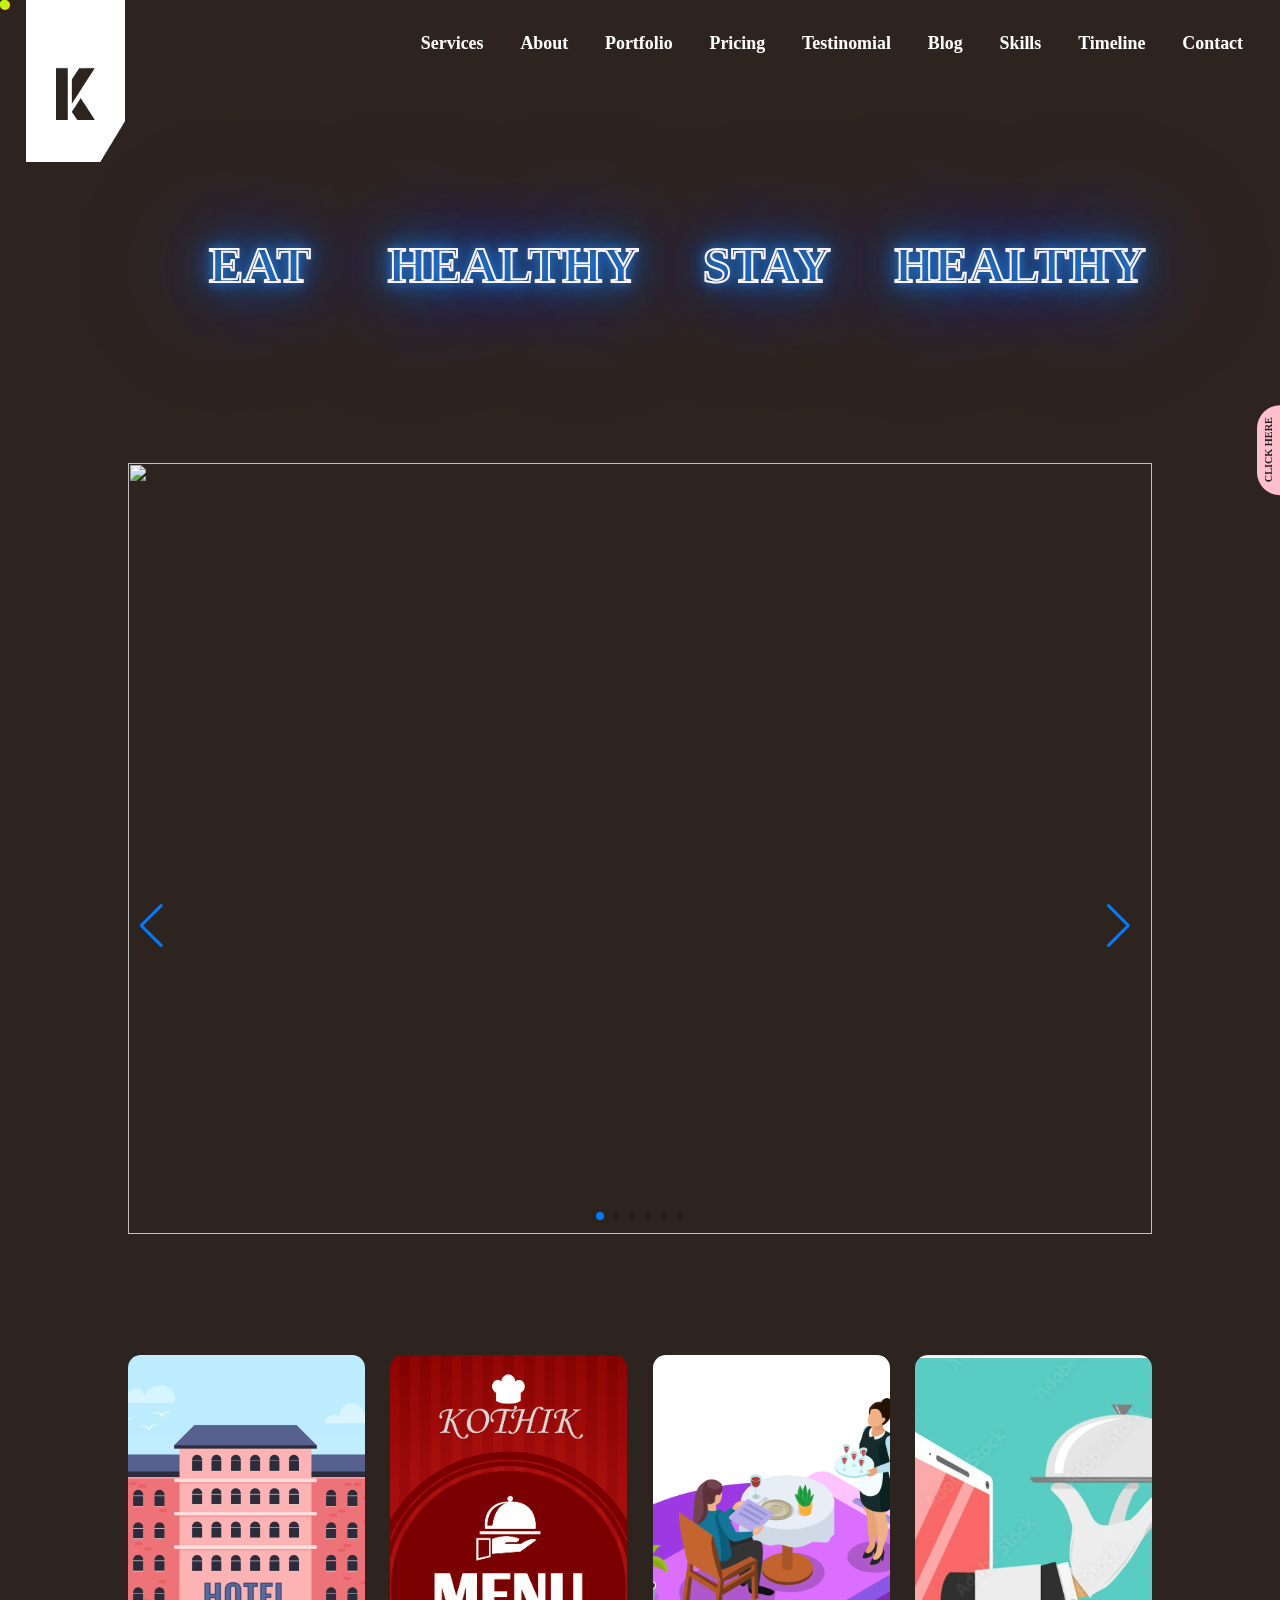
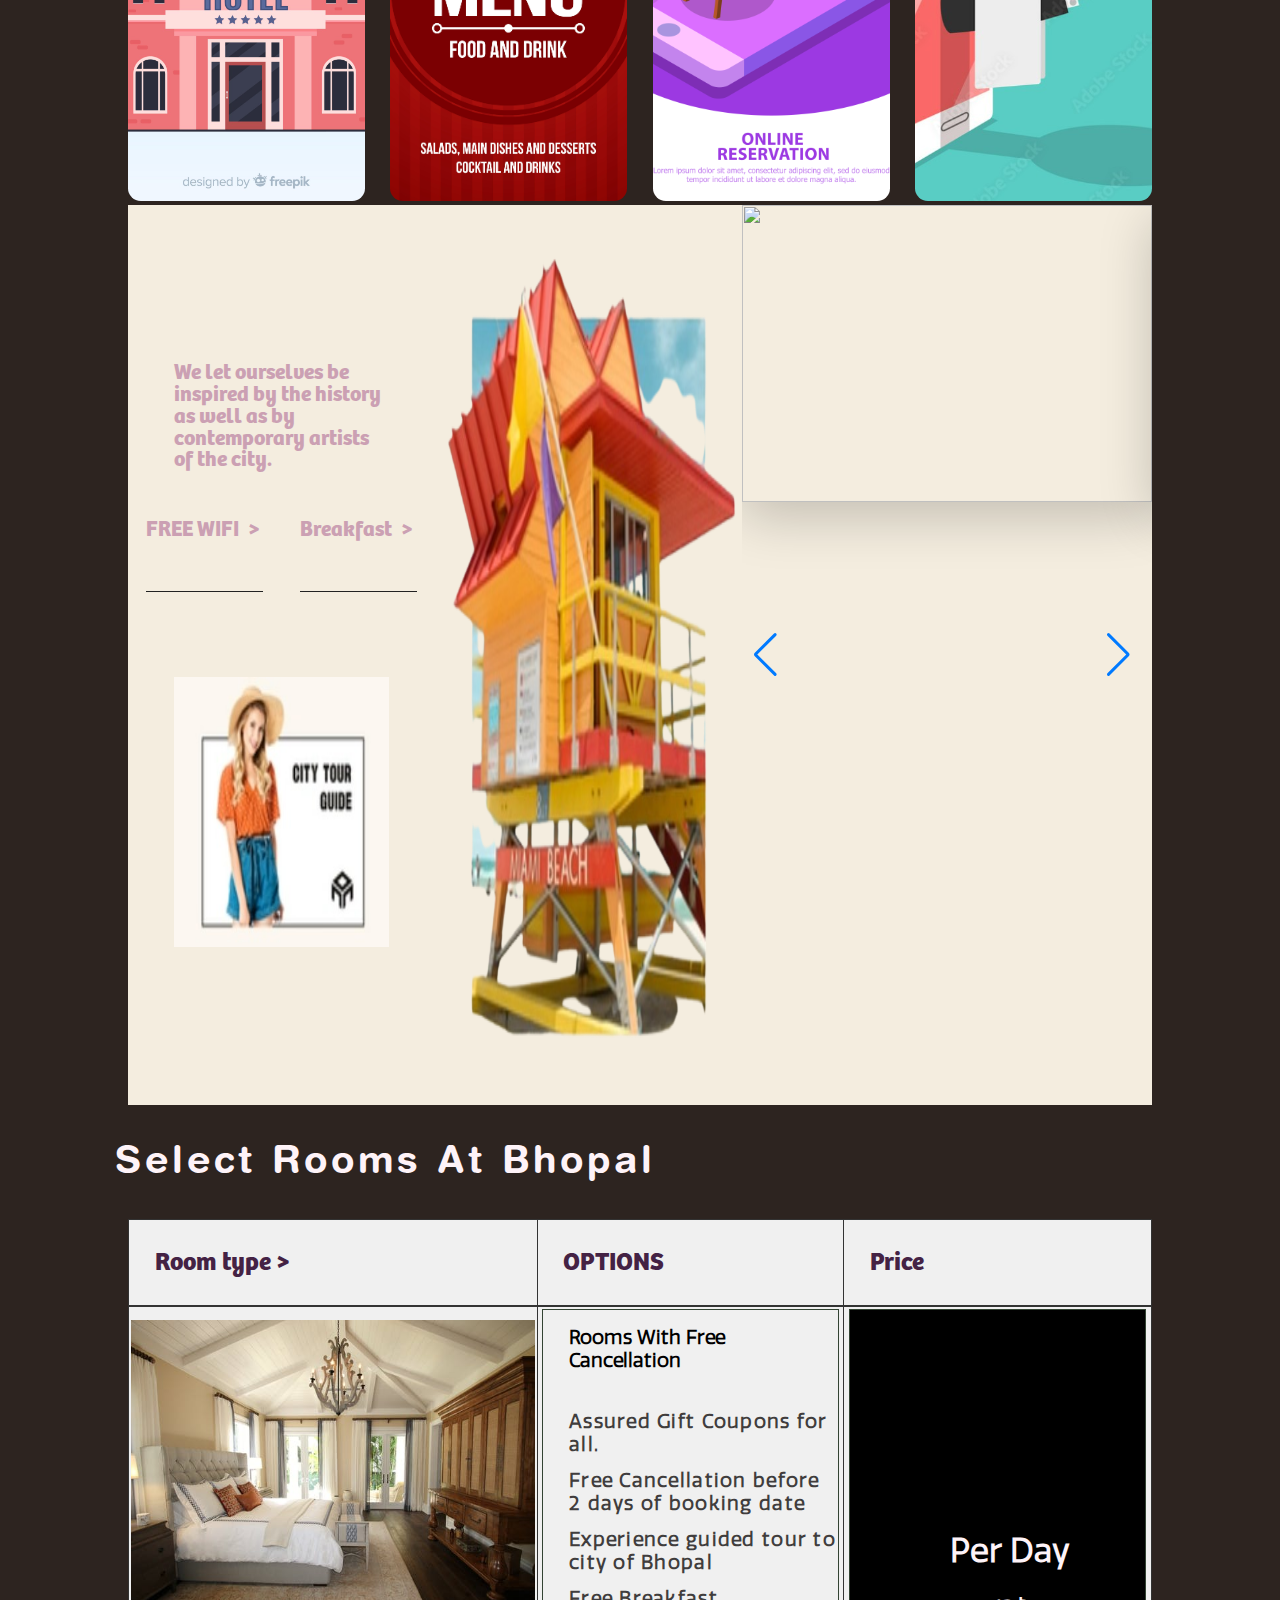
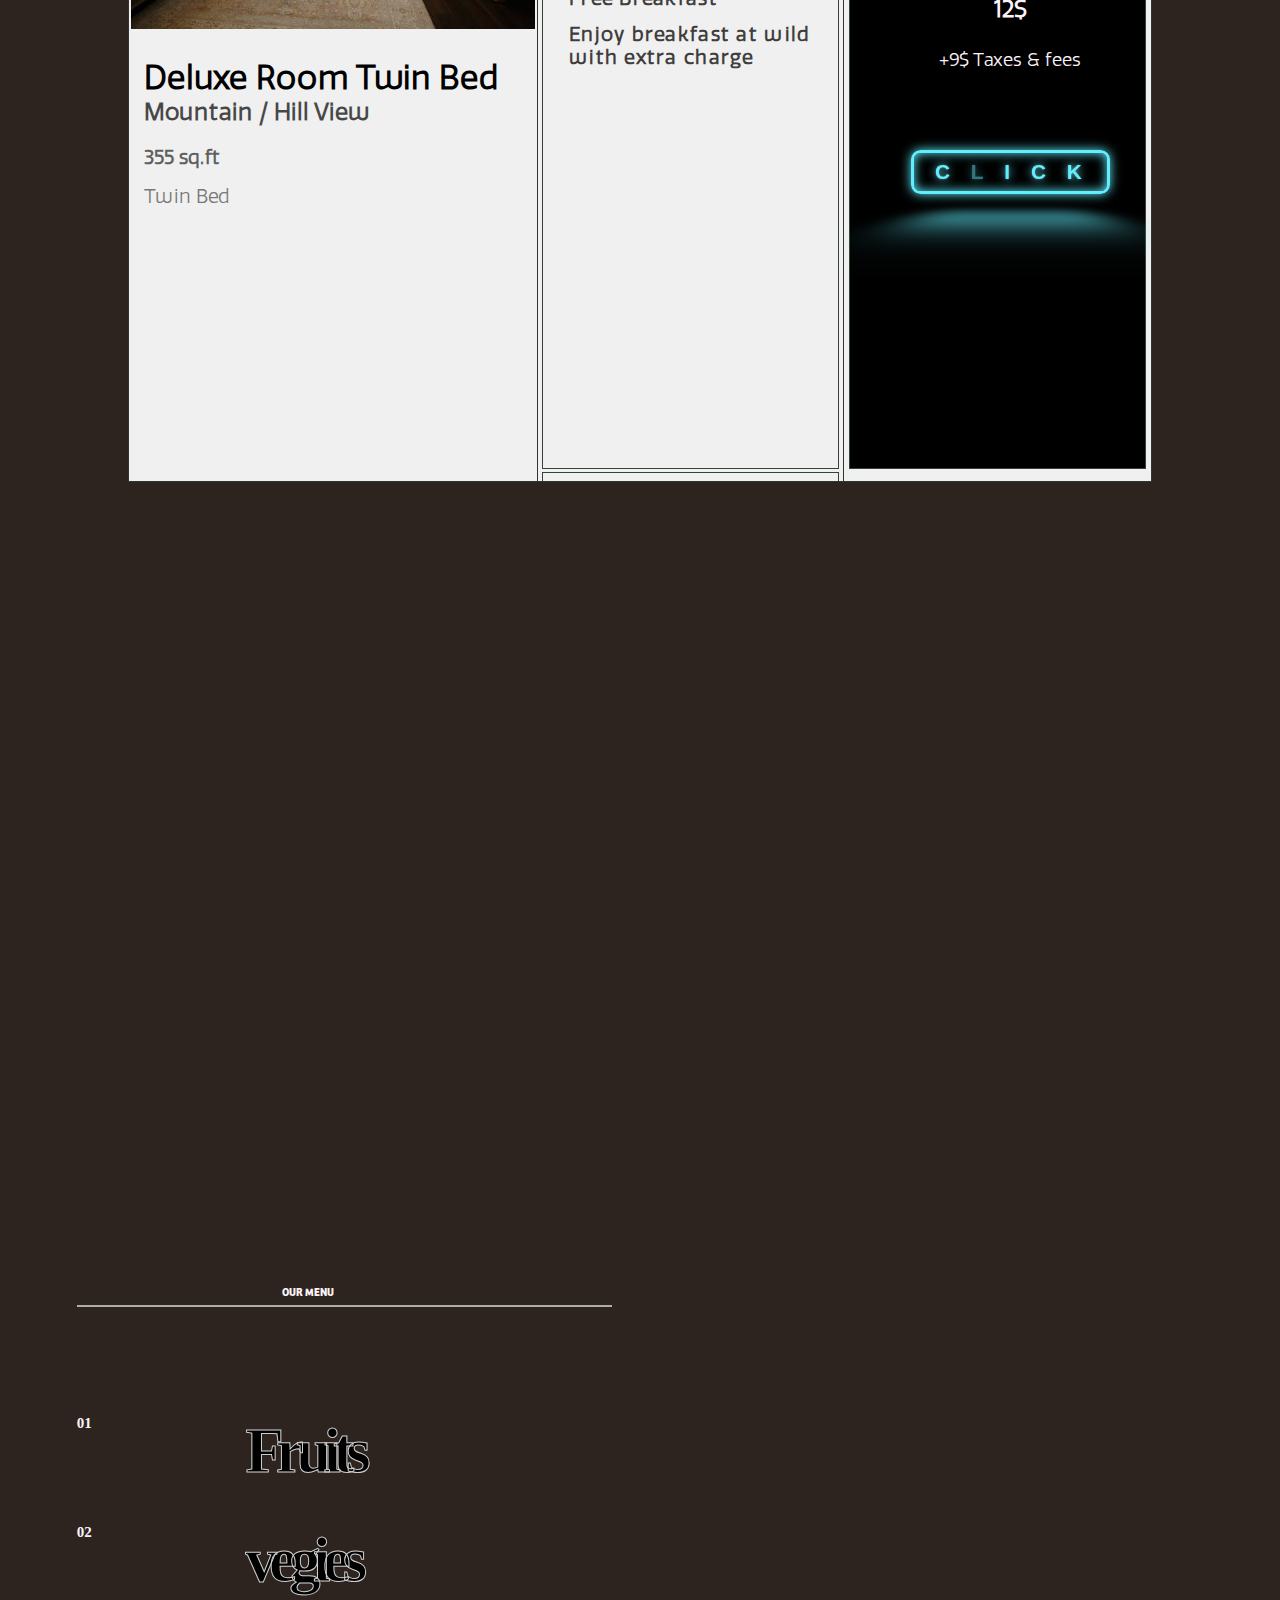
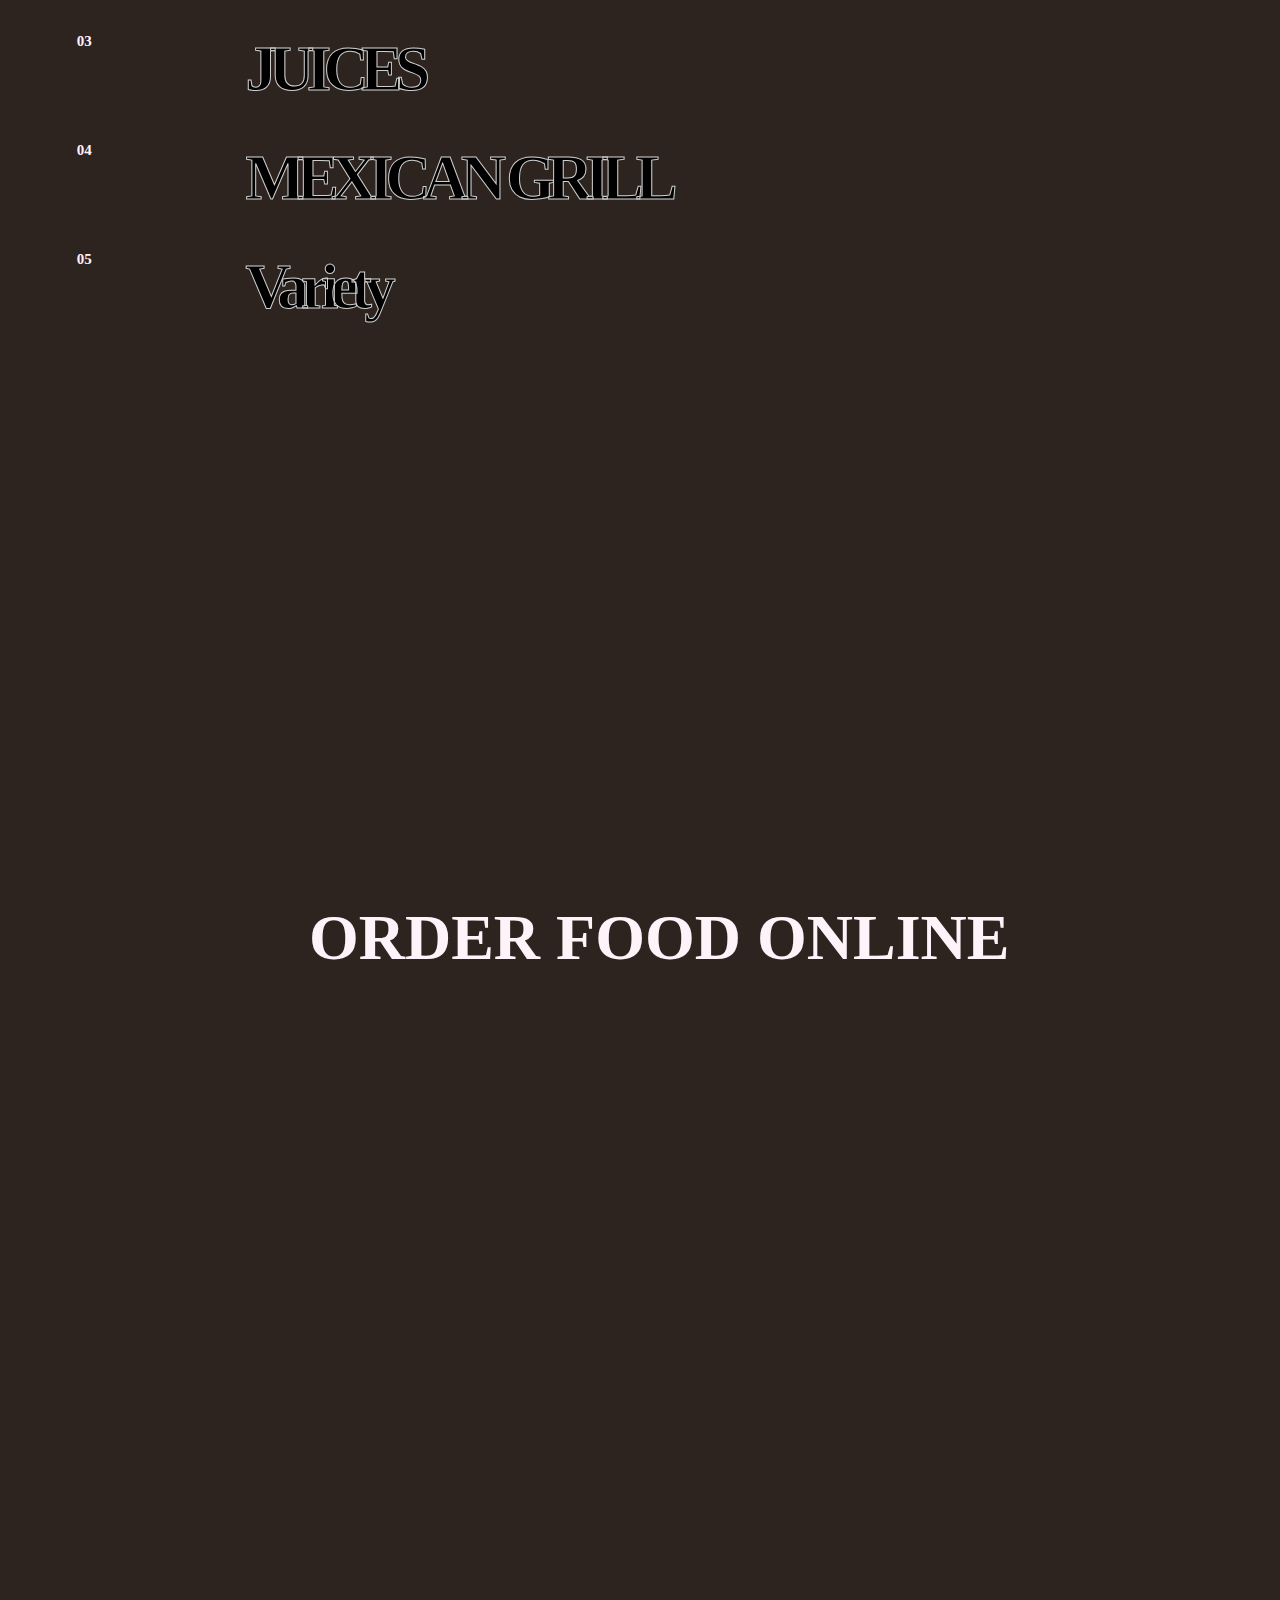
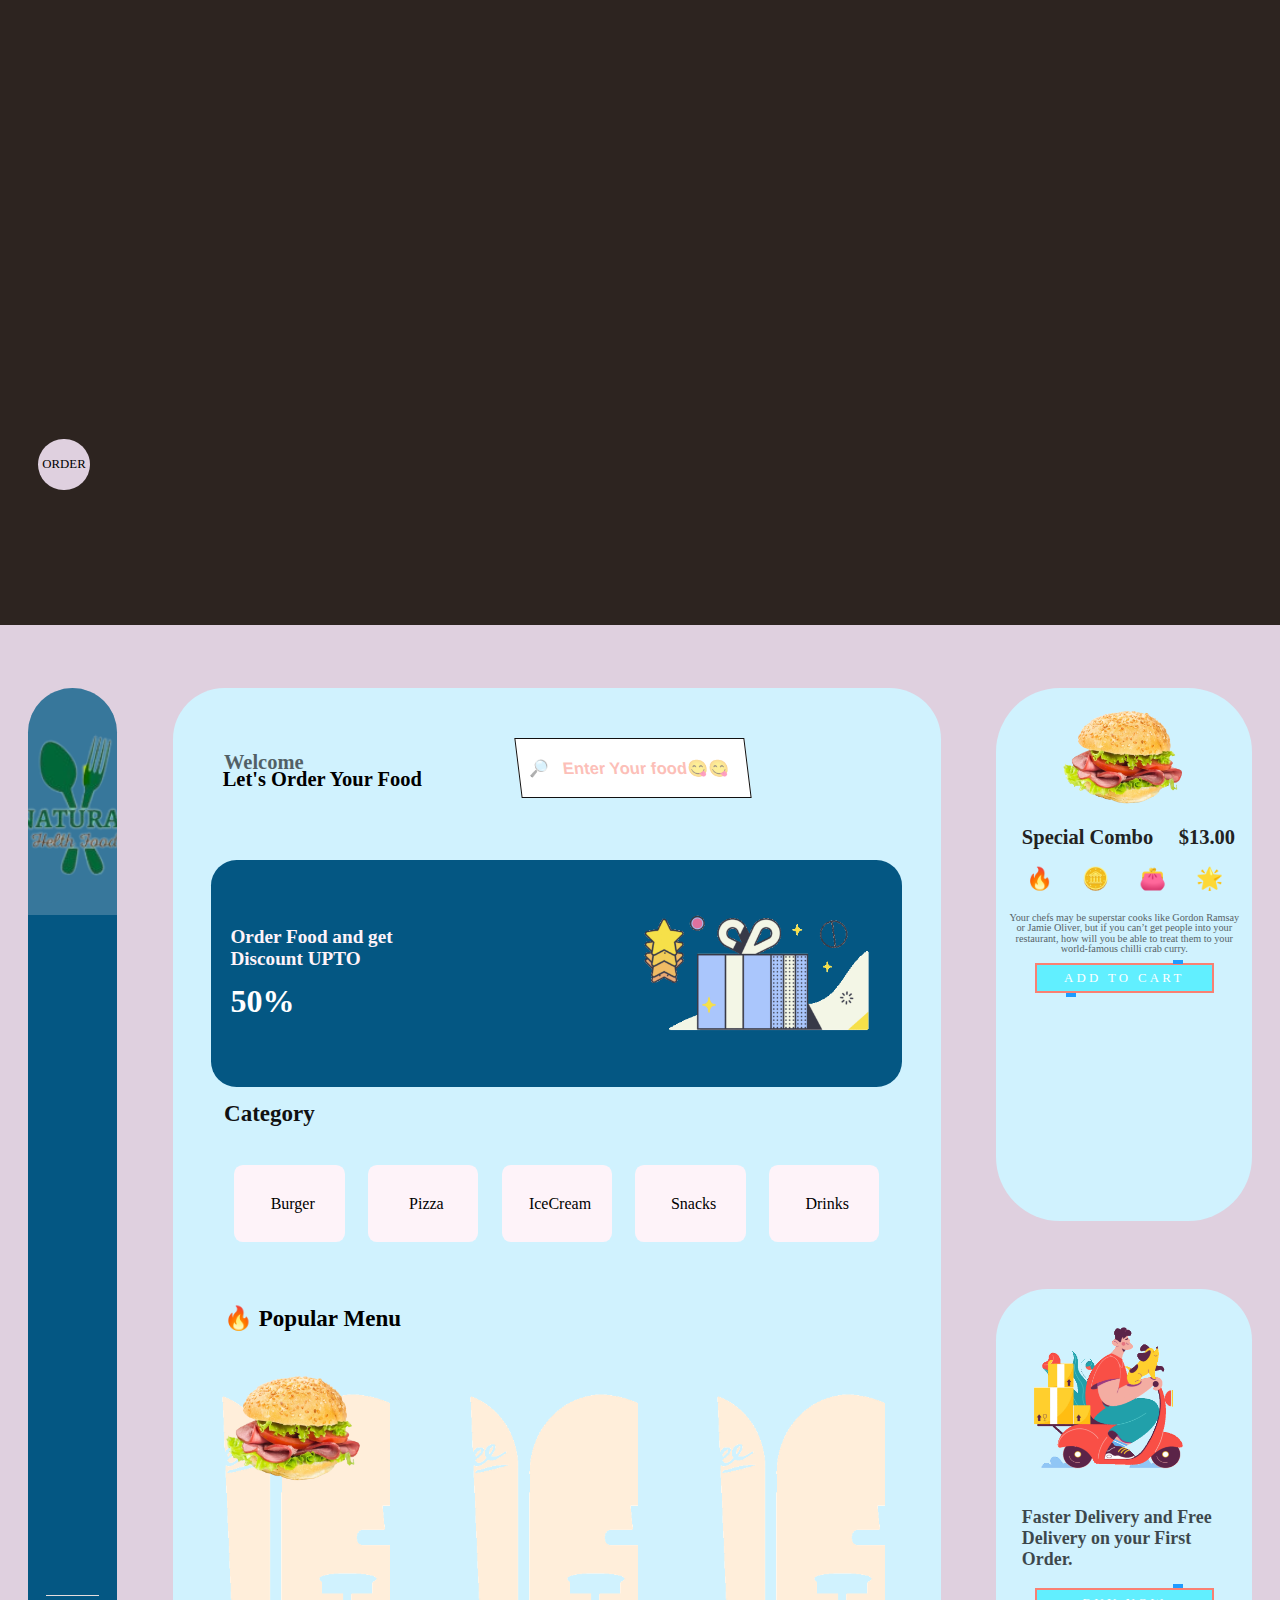
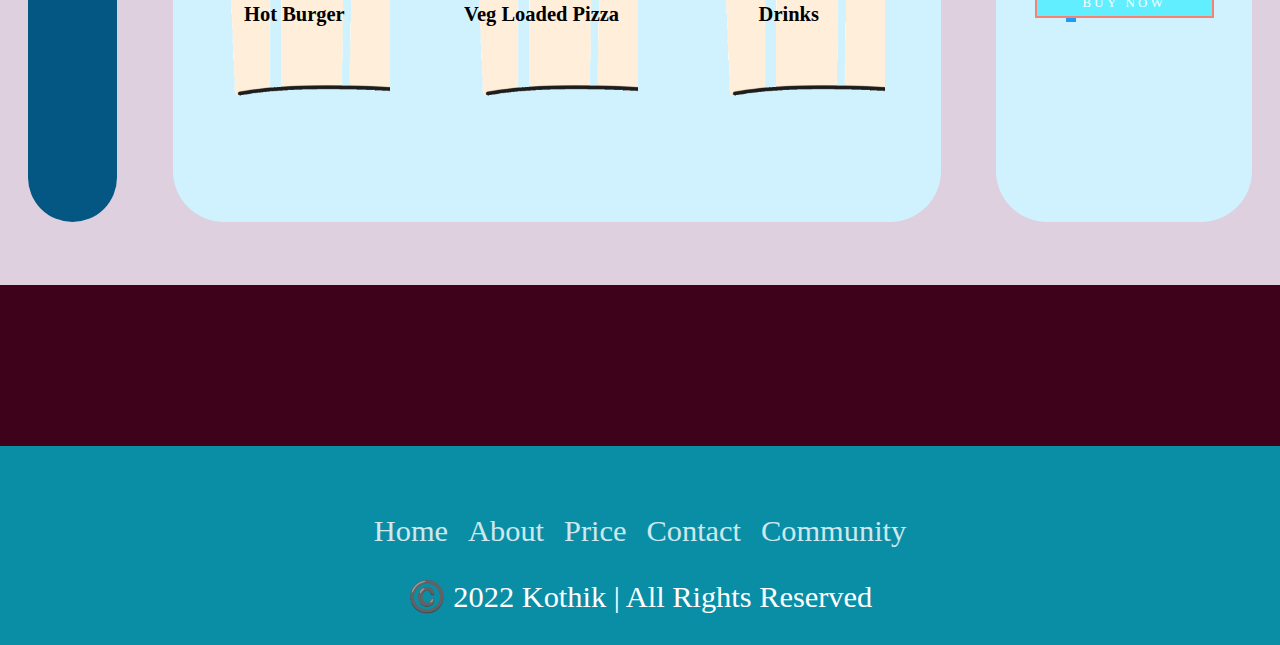
==== commit 2d319513: "link the fonts and changed the font" ====
--- a/index.html
+++ b/index.html
@@ -95,7 +95,7 @@
                             <!-- Slides -->
 
                             <div class="swiper-slide">
-                                <img src="https://images.pexels.com/photos/164595/pexels-photo-164595.jpeg?auto=compress&cs=tinysrgb&w=600"
+                                <img src="https://images.unsplash.com/photo-1585742440646-60adcd5a06d0?ixlib=rb-4.0.3&ixid=MnwxMjA3fDB8MHxwaG90by1wYWdlfHx8fGVufDB8fHx8&auto=format&fit=crop&w=870&q=80"
                                     alt="">
                             </div>
                             <div class="swiper-slide">
--- a/style.css
+++ b/style.css
@@ -1,4 +1,27 @@
 /** @format */
+/* font family */
+@font-face {
+	src: url("./fonts/Bree\ Bold.otf");
+	font-family: "bree bold";
+}
+@font-face {
+	src: url("./fonts/Cortado\ Script\ Web\ Regular.ttf");
+	font-family: "cortoda";
+}
+@font-face {
+	src: url("./fonts/helvetica-rounded-bold-5871d05ead8de.otf");
+	font-family: "helvetica rounded";
+}
+/* helvetica and bree bold combination */
+@font-face {
+	src: url("./fonts/Quatro-Book.ttf");
+	font-family: "quatrobook";
+}
+@font-face {
+	src: url("./fonts/Quatro-BookItalic.ttf");
+	font-family: "quatrobook italics";
+}
+/* main style start */
 :root {
 	--glow-color: hsl(186 100% 69%);
 	/* --glow-color: hsl(126 90% 69%); */
@@ -182,7 +205,7 @@
 	right: 0%;
 	transform: translate(0, -50%);
 	height: 70vh;
-	width: 5%;
+	width: 0%;
 	background-color: grey;
 	z-index: 99;
 	border-top-left-radius: 8vw;
@@ -200,7 +223,7 @@
 	position: fixed;
 	top: 50%;
 	z-index: 9999;
-	right: 5%;
+	right: 0%;
 	transform: translate(0%, -50%);
 	background-color: pink;
 	border-top-left-radius: 6vw;
@@ -208,7 +231,10 @@
 	display: flex;
 	align-items: center;
 	justify-content: center;
-	transition: all cubic-bezier(0.19, 1, 0.22, 1) 1s;
+	transition: all cubic-bezier(0.19, 1, 0.22, 1) 2s;
+}
+#theme i {
+	opacity: 0;
 }
 #handle h1 {
 	font-size: 0.8vw;
@@ -225,6 +251,7 @@
 	/* background-color: #2d2420; */
 	border-top: 0.001px solid transparent;
 	/* position: relative; */
+	transition: cubic-bezier(0.19, 1, 0.22, 1) 1s;
 }
 #home #topcnt {
 	height: 55%;
@@ -232,6 +259,7 @@
 	/* background-color: #d2006b; */
 	margin: 8vw auto 1vw auto;
 	position: relative;
+	transition: cubic-bezier(0.19, 1, 0.22, 1) 1s;
 }
 
 #headingtxt {
@@ -244,6 +272,7 @@
 	align-items: center;
 	justify-content: center;
 	height: 55vh;
+	transition: all cubic-bezier(0.19, 1, 0.22, 1) 1s;
 	/* background-color: red; */
 	/* width: 80vw; */
 }
@@ -264,12 +293,17 @@
 }
 .elem h1 {
 	font-size: 4vw;
-	font-family: Gloss And Bloom, Gilroy, Times;
+	font-family: Gloss And Bloom, Gilroy, Gilroy, Times;
 	font-weight: 900;
 	-webkit-text-stroke: 2px #fef3f8;
 	color: transparent;
 	pointer-events: none;
 	mix-blend-mode: difference;
+	text-shadow: 0px 0px 10px rgb(32, 119, 218), 0px 0px 20px rgb(32, 119, 218), 0px 0px 40px rgb(32, 119, 218), 0px 0px 80px rgb(32, 119, 218),
+		0px 0px 120px rgb(32, 119, 218), 0px 0px 150px rgb(32, 119, 218);
+}
+.elem h1:hover {
+	text-shadow: none;
 }
 .elem img {
 	position: absolute;
@@ -310,9 +344,10 @@
 /* swiper js code styling starts */
 #topcnt .swiper {
 	width: 100%;
-	height: 100%;
+	height: 89%;
 	pointer-events: none;
 	/* background-color: blue; */
+	transition: cubic-bezier(0.19, 1, 0.22, 1) 1s;
 }
 #topcnt .swiper .swiper-wrapper .swiper-slide {
 	height: 100%;
@@ -320,10 +355,12 @@
 	/* background-color: red; */
 	object-fit: 100% 50%;
 	object-position: bottom;
+	transition: cubic-bezier(0.19, 1, 0.22, 1) 1s;
 }
 #topcnt .swiper-slide img {
 	width: 100%;
 	height: 100%;
+	transition: cubic-bezier(0.19, 1, 0.22, 1) 1s;
 }
 #topcnt .swiper-button-next,
 #topcnt .swiper-rtl .swiper-button-prev {
@@ -331,6 +368,7 @@
 	left: auto;
 	top: 60%;
 	pointer-events: all;
+	transition: cubic-bezier(0.19, 1, 0.22, 1) 1s;
 }
 #topcnt .swiper-button-prev,
 #topcnt .swiper-rtl .swiper-button-next {
@@ -338,6 +376,7 @@
 	right: auto;
 	top: 60%;
 	pointer-events: all;
+	transition: cubic-bezier(0.19, 1, 0.22, 1) 1s;
 }
 /* swiper js styling ends */
 
@@ -348,6 +387,7 @@
 	margin: 0vw auto 0vw auto;
 	padding: 1vw 0vw;
 	position: relative;
+	transition: cubic-bezier(0.19, 1, 0.22, 1) 1s;
 }
 #btmcnt #cardiv {
 	width: 100%;
@@ -358,6 +398,7 @@
 	gap: 2vw;
 	/* background-color: blue; */
 	/* position: relative; */
+	transition: all cubic-bezier(0.19, 1, 0.22, 1) 2s;
 }
 #cardiv .cards {
 	/* position: absolute; */
@@ -371,26 +412,30 @@
 	background-size: cover;
 	background-position: center;
 	border-radius: 1vw;
-	transition: all cubic-bezier(0.19, 1, 0.22, 1) 0.4s;
+	transition: all cubic-bezier(0.19, 1, 0.22, 1) 9s;
 }
 #cardiv .cards:hover {
 	position: relative;
 	top: -25%;
-	transition: all cubic-bezier(0.19, 1, 0.22, 1) 3s;
+	/* transition: all cubic-bezier(0.19, 1, 0.22, 1) 3s; */
 }
 #cardiv #card1 {
 	background-image: url(./images/card1bg.jpeg);
+	transition: cubic-bezier(0.19, 1, 0.22, 1) 3s;
 }
 #cardiv #card2 {
 	background-image: url(./images/restaurent1.jpg);
+	transition: cubic-bezier(0.19, 1, 0.22, 1) 3s;
 }
 #cardiv #card3 {
 	background-image: url(./images/table.jpg);
+	transition: cubic-bezier(0.19, 1, 0.22, 1) 3s;
 }
 #cardiv #card4 {
 	background-image: url(./images/foodorder.jpg);
 	/* position: relative;
 	top: -25%; */
+	transition: cubic-bezier(0.19, 1, 0.22, 1) 3s;
 }
 /* section2 */
 #section1 {
@@ -399,6 +444,7 @@
 	/* padding-top: 12vw; */
 	/* height: 100vh; */
 	/* background-color: #2d2420; */
+	transition: cubic-bezier(0.19, 1, 0.22, 1) 1s;
 }
 #section1 #food {
 	margin: 0 auto;
@@ -407,6 +453,7 @@
 	background-color: #f4eddf;
 	display: flex;
 	align-items: center;
+	transition: cubic-bezier(0.19, 1, 0.22, 1) 1s;
 	justify-content: center;
 }
 #foodleft {
@@ -417,13 +464,15 @@
 	justify-content: center;
 	flex-direction: column;
 	row-gap: 3vw;
+	transition: cubic-bezier(0.19, 1, 0.22, 1) 1s;
 }
 #foodleft p {
 	font-size: 1.7vw;
 	width: 70%;
 	line-height: 1;
-	font-family: Gilroy;
+	font-family: "bree bold", Gilroy;
 	color: #cba0b3;
+	transition: cubic-bezier(0.19, 1, 0.22, 1) 1s;
 	font-weight: 900;
 }
 #foodleft #ser {
@@ -431,6 +480,7 @@
 	align-items: center;
 	justify-content: space-around;
 	width: 100%;
+	transition: cubic-bezier(0.19, 1, 0.22, 1) 1s;
 	height: 10vh;
 	/* background-color: red; */
 	font-size: 1vw;
@@ -442,6 +492,7 @@
 	/* background-color: #b9f80d; */
 	border-bottom: 0.12vw solid #222;
 	white-space: nowrap;
+	transition: cubic-bezier(0.19, 1, 0.22, 1) 1s;
 }
 #ser #serr {
 	white-space: nowrap;
@@ -449,24 +500,29 @@
 	width: 38%;
 	padding-bottom: 0.5vw;
 	border-bottom: 0.12vw solid #222;
+	transition: cubic-bezier(0.19, 1, 0.22, 1) 1s;
 	/* background-color: #b9f80d; */
 }
 #food #foodleft img {
 	width: 70%;
 	margin-top: 3vw;
 	height: 30%;
+	transition: cubic-bezier(0.19, 1, 0.22, 1) 1s;
 }
 #food img {
 	height: 100%;
+	transition: cubic-bezier(0.19, 1, 0.22, 1) 1s;
 	width: 30%;
 }
 #foodright {
 	height: 100%;
 	width: 40%;
+	transition: cubic-bezier(0.19, 1, 0.22, 1) 1s;
 	/* background-color: blue; */
 }
 #foodright .swiper {
 	width: 100%;
+	transition: cubic-bezier(0.19, 1, 0.22, 1) 1s;
 	/* background-color: red; */
 	height: 100%;
 	z-index: 8;
@@ -474,12 +530,14 @@
 #foodright .swiper .swiper-wrapper {
 	height: 100%;
 	width: 100%;
+	transition: cubic-bezier(0.19, 1, 0.22, 1) 1s;
 	/* background-color: burlywood; */
 }
 #foodright .swiper .swiper-wrapper .swiper-slide {
 	height: 33%;
 	width: 100%;
 	object-fit: cover;
+	transition: cubic-bezier(0.19, 1, 0.22, 1) 1s;
 	box-shadow: 0 15px 50px rgba(0, 0, 0, 0.2);
 	display: flex;
 	flex-direction: column;
@@ -490,6 +548,7 @@
 
 #foodright .swiper .swiper-wrapper .swiper-slide img {
 	width: 100%;
+	transition: cubic-bezier(0.19, 1, 0.22, 1) 1s;
 	height: 100%;
 }
 #foodright .swiper-button-next,
@@ -498,10 +557,12 @@
 	left: auto;
 	top: 50%;
 	pointer-events: all;
+	transition: cubic-bezier(0.19, 1, 0.22, 1) 1s;
 }
 #foodright .swiper-button-prev,
 #foodright .swiper-rtl .swiper-button-next {
 	left: 10px;
+	transition: cubic-bezier(0.19, 1, 0.22, 1) 1s;
 	right: auto;
 	top: 50%;
 	pointer-events: all;
@@ -513,6 +574,7 @@
 	position: relative;
 	/* background-color: #2d2420; */
 	min-height: 70vh;
+	transition: cubic-bezier(0.19, 1, 0.22, 1) 1s;
 	padding-bottom: 5vh;
 	padding-top: 11vw;
 	color: #fef3f8;
@@ -522,27 +584,36 @@
 	transform: rotateX(270deg);
 	opacity: 0;
 	font-size: 4vw;
+	transition: cubic-bezier(0.19, 1, 0.22, 1) 1s;
 	font-weight: 500;
 	width: 80%;
 	margin: 0 auto;
 	transform-origin: left bottom;
 	text-align: center;
+	/* font-family: "cortoda"; */
+	font-family: "bree bold";
+	/* font-family: "helvetica rounded"; */
+	letter-spacing: 0.3vw;
+	word-spacing: 0.5vw;
 }
 /* #page2 h1:nth-child(1) {
 	 width: 64%; 
 }  */
 #page2 h1:nth-child(3) {
 	width: 67%;
+	transition: cubic-bezier(0.19, 1, 0.22, 1) 1s;
 	font-size: 3.8vw;
 }
 #page2 h1:nth-child(3) span {
 	font-family: "dancing script";
 	font-weight: 900;
 	font-size: 4.4vw;
+	transition: cubic-bezier(0.19, 1, 0.22, 1) 1s;
 }
 #page2 h1:nth-child(4) {
 	font-family: "dancing script";
 	font-weight: 900;
+	transition: cubic-bezier(0.19, 1, 0.22, 1) 1s;
 	width: 60%;
 	font-size: 4.5vw;
 	margin: 0 auto;
@@ -551,14 +622,17 @@
 /* section 3 styling */
 #section3 {
 	height: 140vh;
+	transition: cubic-bezier(0.19, 1, 0.22, 1) 1s;
 	width: 100%;
 	/* background-color: #2d2420; */
 	/* background-color: red; */
 	position: relative;
 	/* margin-bottom: 6vw; */
+	font-family: "bree bold";
 }
 #part2 {
 	height: 100%;
+	transition: cubic-bezier(0.19, 1, 0.22, 1) 1s;
 	/* background-color: #2d2420; */
 	position: relative;
 	padding: 10vh 6vw;
@@ -567,12 +641,14 @@
 	height: 2px;
 	width: 20%;
 	background-color: #adadad;
+	transition: cubic-bezier(0.19, 1, 0.22, 1) 1s;
 	color: #fef3f8;
 }
 #part2 .card {
 	position: absolute;
 	top: 50%;
 	left: 25%;
+	/* transition: cubic-bezier(0.19, 1, 0.22, 1) 1s; */
 	z-index: 1;
 	transform: translate(-50%, -50%);
 	height: 300px;
@@ -581,7 +657,7 @@
 	color: black;
 	padding: 20px 25px;
 	opacity: 0;
-	transition: all cubic-bezier(0.19, 1, 0.22, 1) 4s;
+	transition: all cubic-bezier(0.19, 1, 0.22, 1) 2.4s;
 	text-transform: uppercase;
 	background-size: cover;
 	background-position: center;
@@ -604,6 +680,8 @@
 }
 .card h2 {
 	font-size: 33px;
+	font-family: "bree bold";
+
 	font-weight: 100;
 }
 .card h3 {
@@ -672,8 +750,9 @@
 }
 #section4 > h1 {
 	font-size: 3vw;
-	font-family: Gilroy;
+	font-family: "helvetica rounded", "cortoda", Gilroy;
 	font-weight: 700;
+	letter-spacing: 0.3vw;
 	margin-top: 2.3vw;
 	margin-left: 9vw;
 	color: #fef3f8;
@@ -691,6 +770,7 @@
 	/* background-color: yellow; */
 	border: 0.1vw solid #333;
 	display: flex;
+	font-family: "bree bold";
 }
 #tophead #top-l {
 	height: 100%;
@@ -734,6 +814,7 @@
 	width: 100%;
 	background-color: #f0f0f0;
 	display: flex;
+	font-family: "quatrobook";
 }
 #btmcnt #btm-l {
 	/* width: calc(100% / 3); */
@@ -1647,3 +1728,8 @@
 	font-size: 1.9em;
 }
 /*  media query section */
+@media (max-width: 741px) {
+	#section1 #food {
+		margin-top: 25vw;
+	}
+}
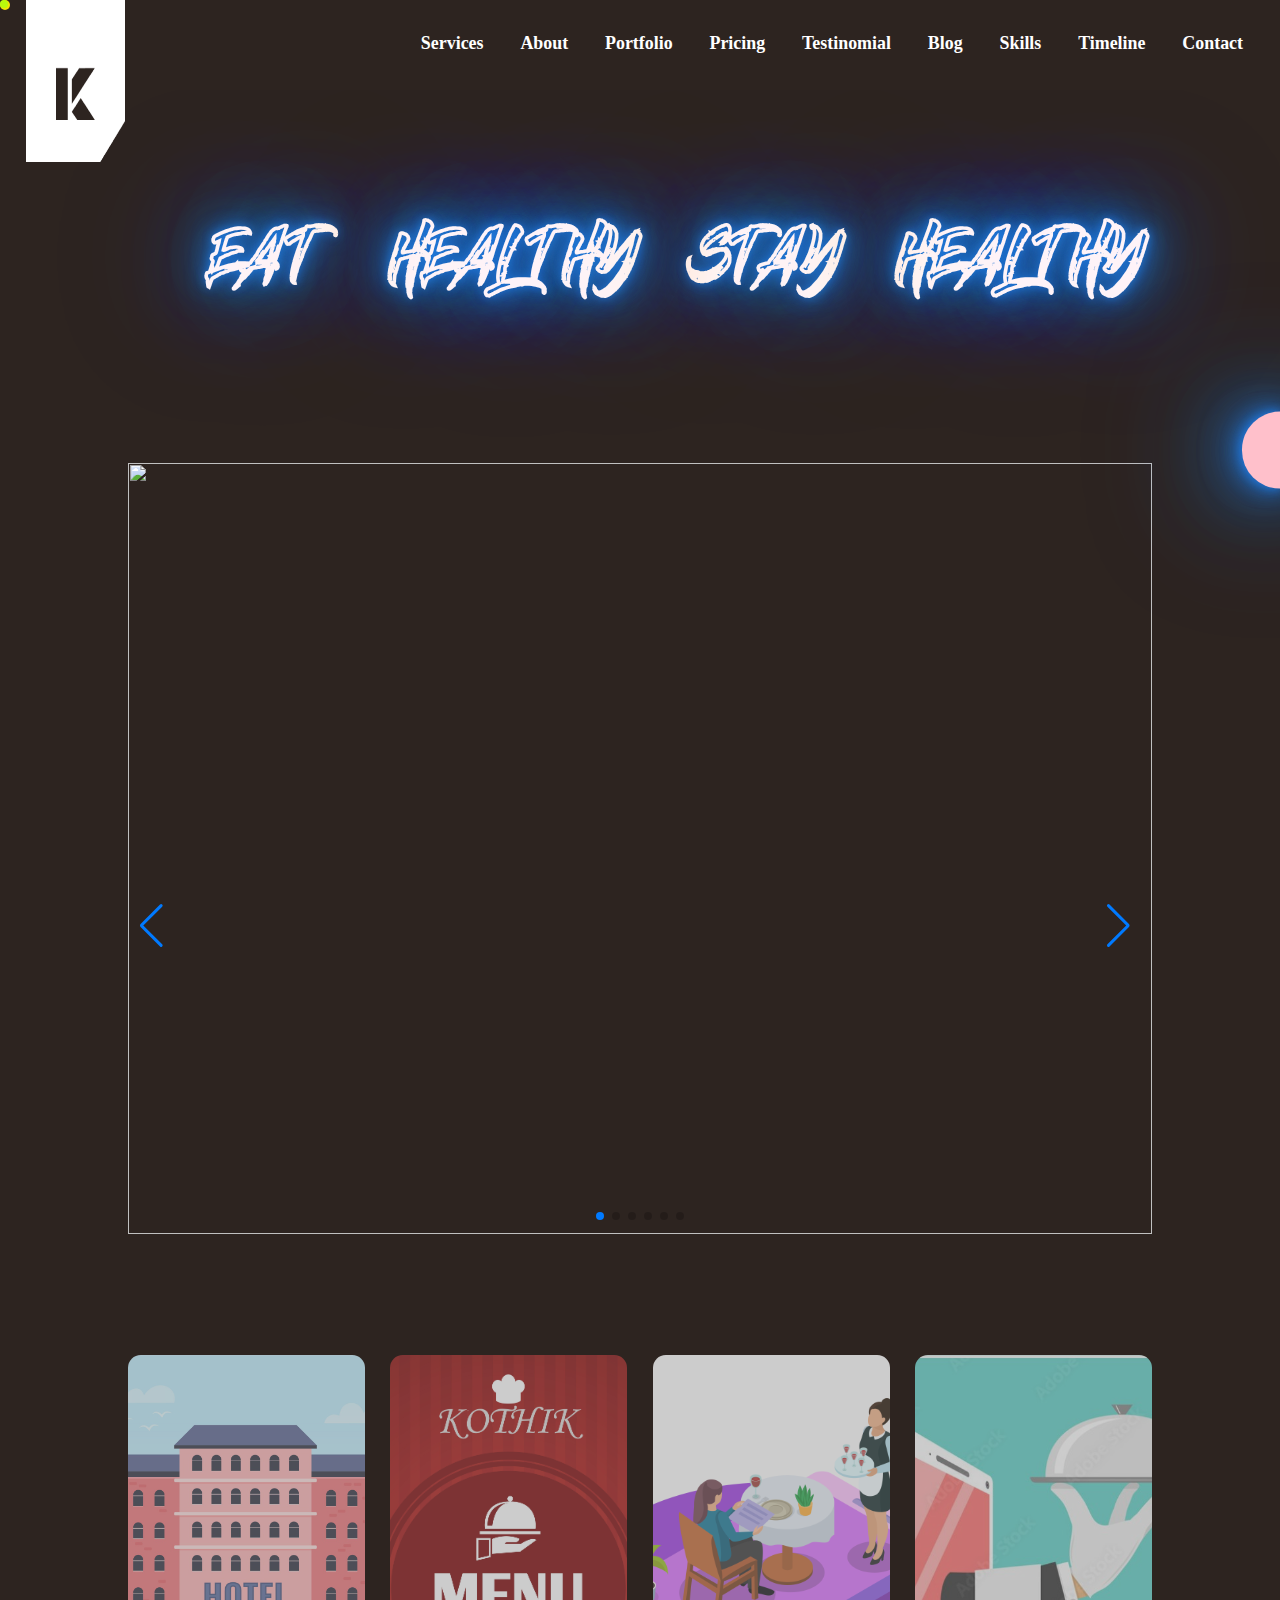
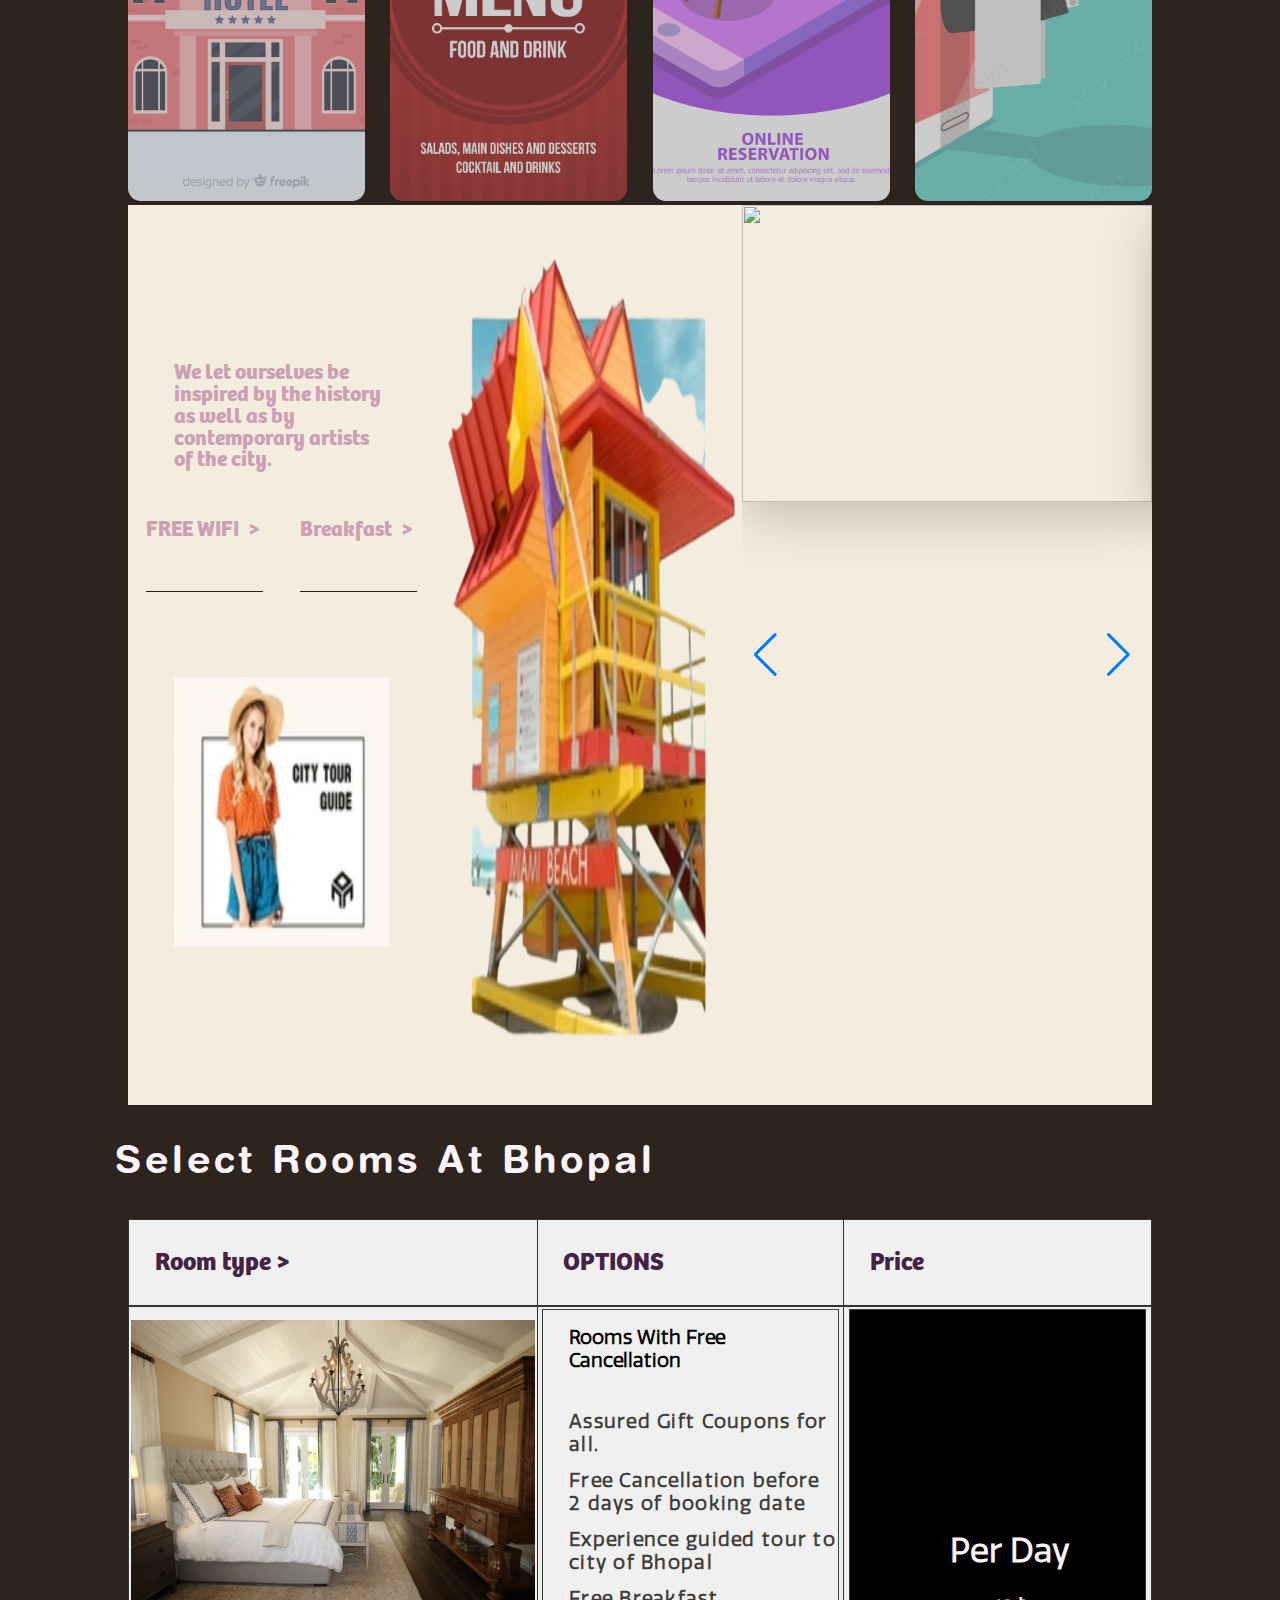
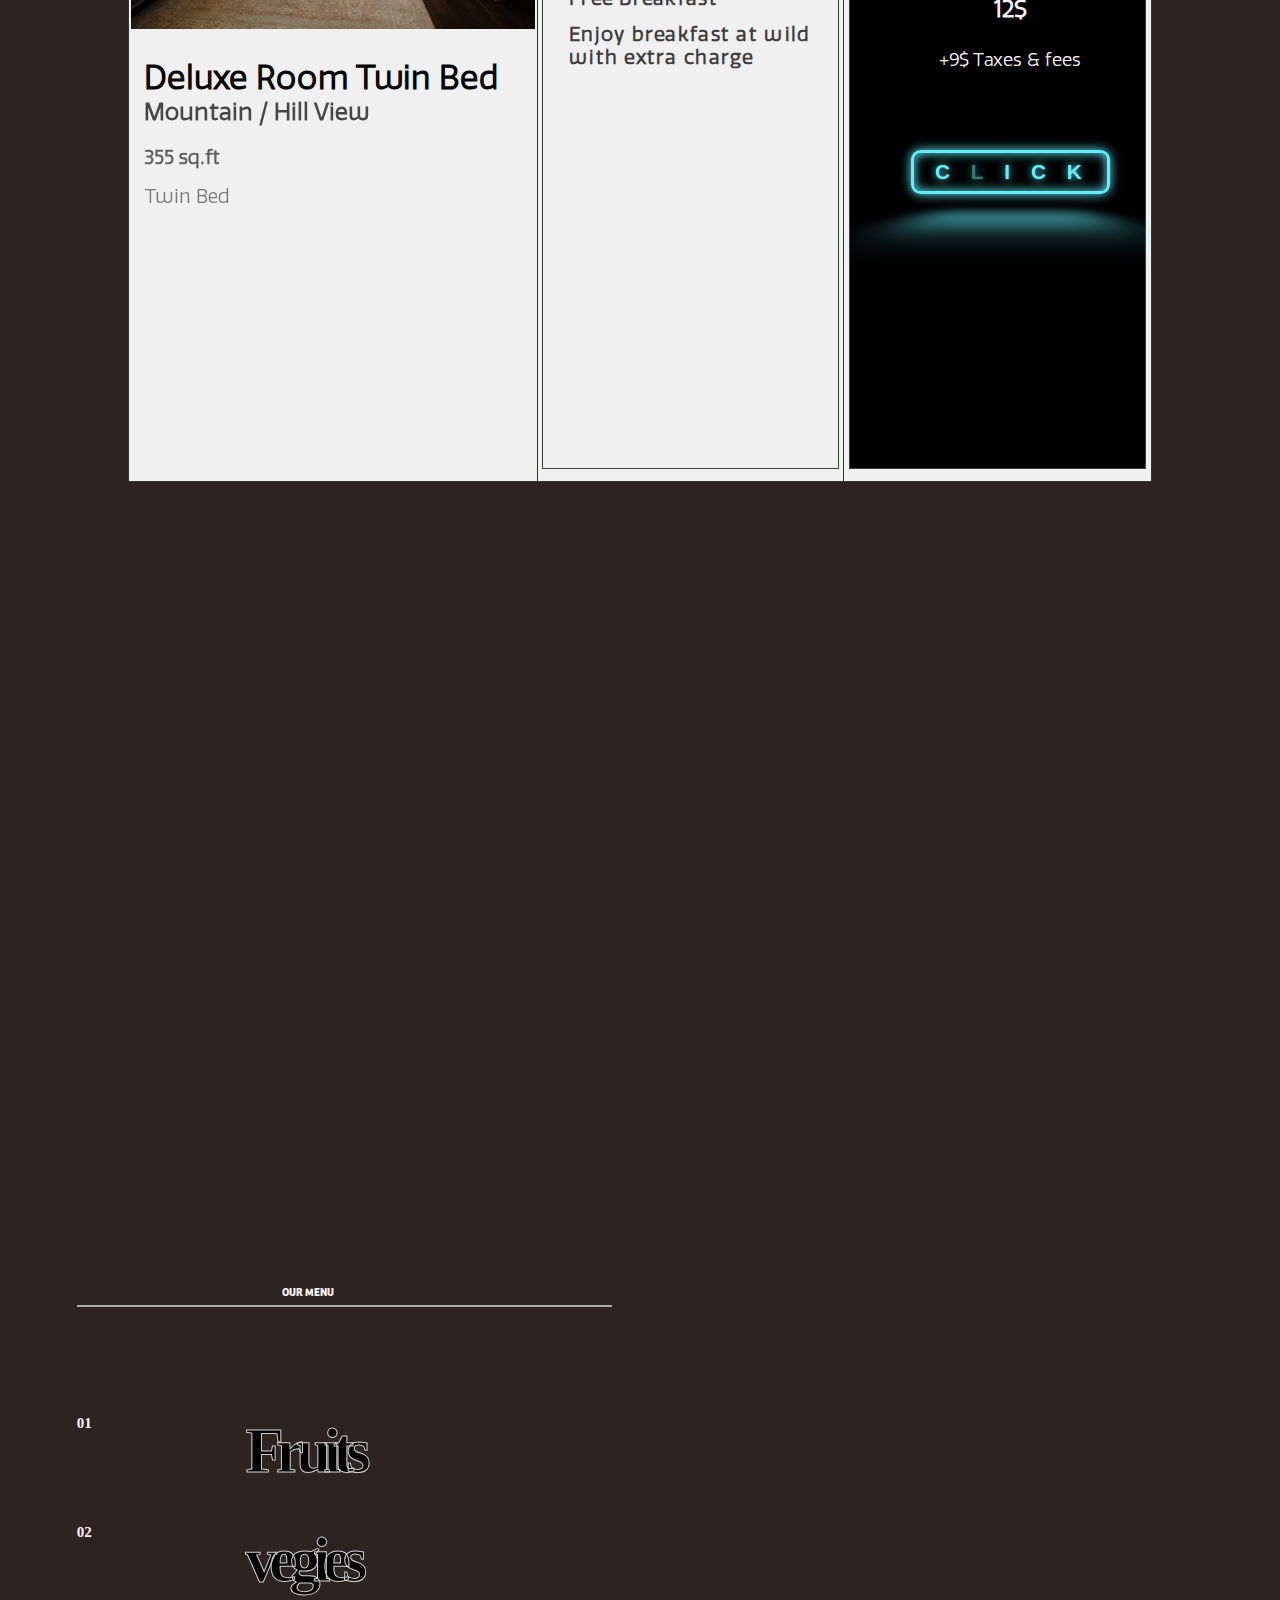
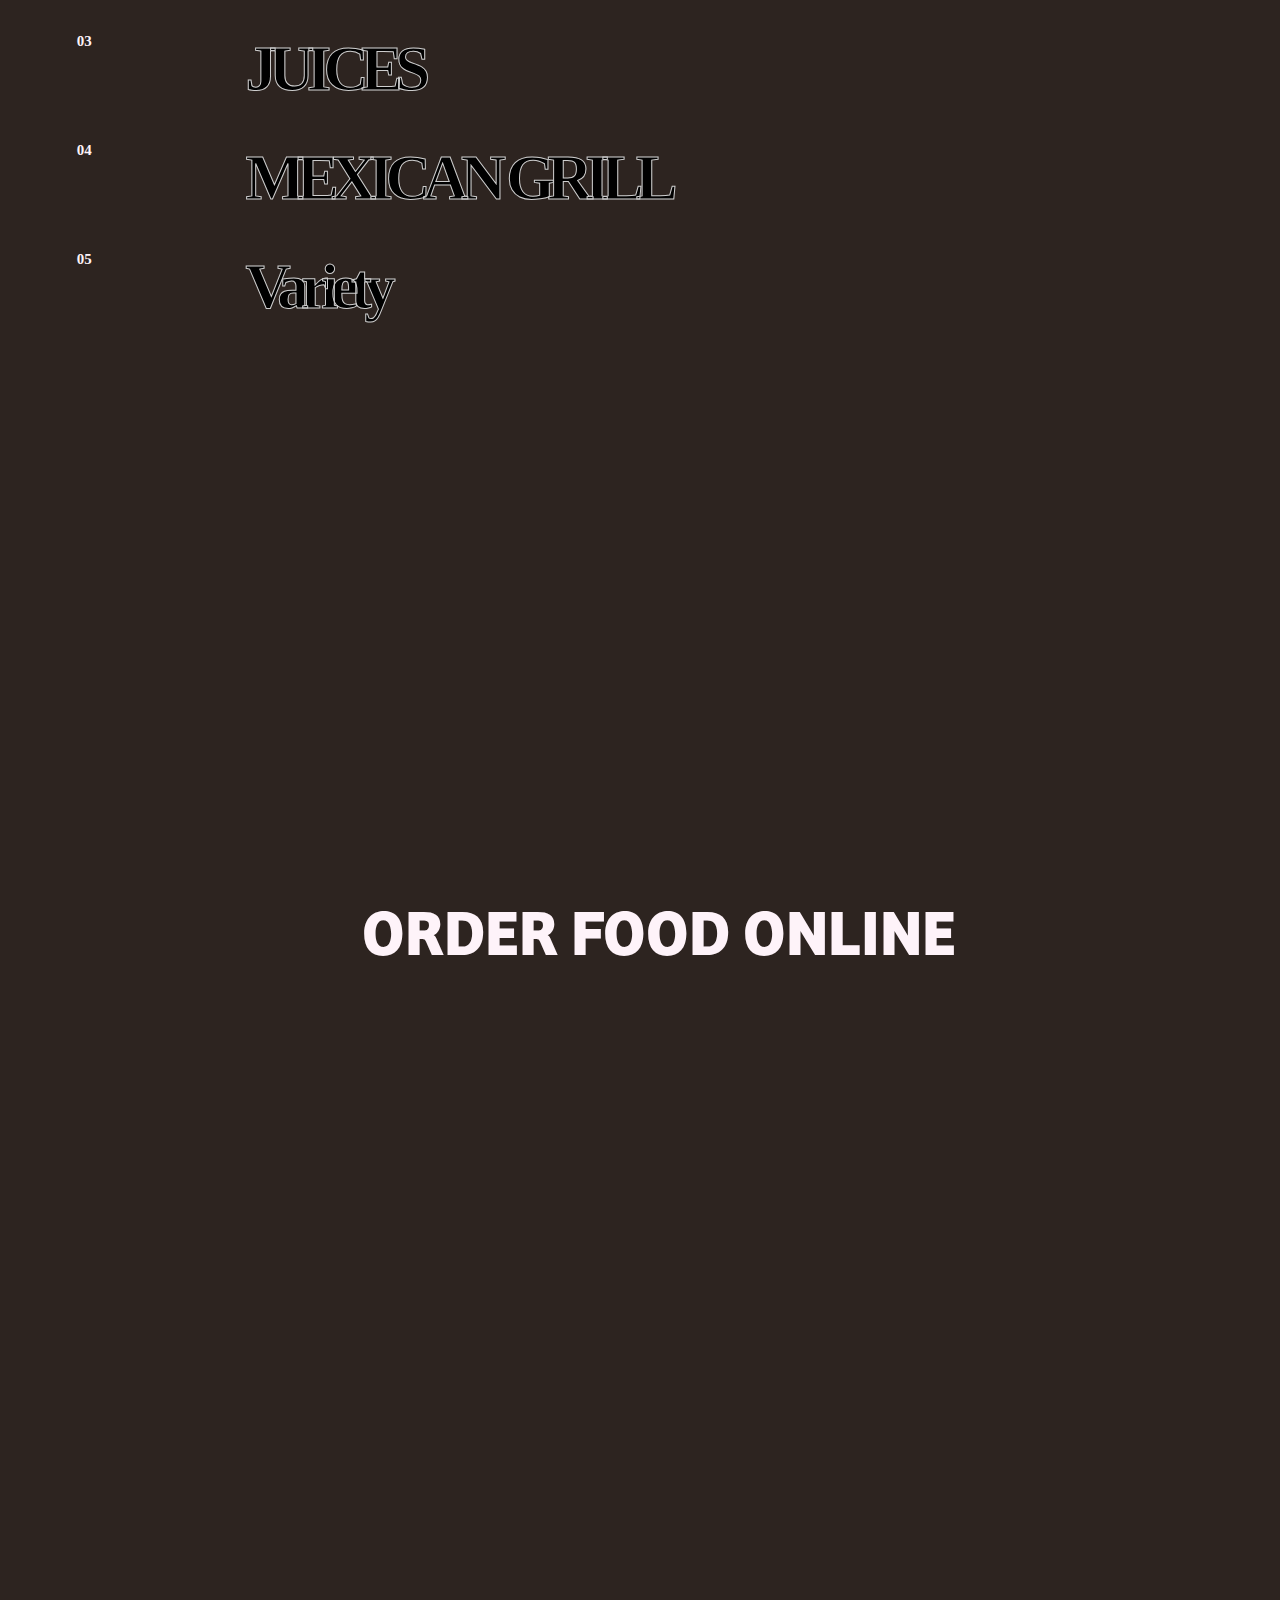
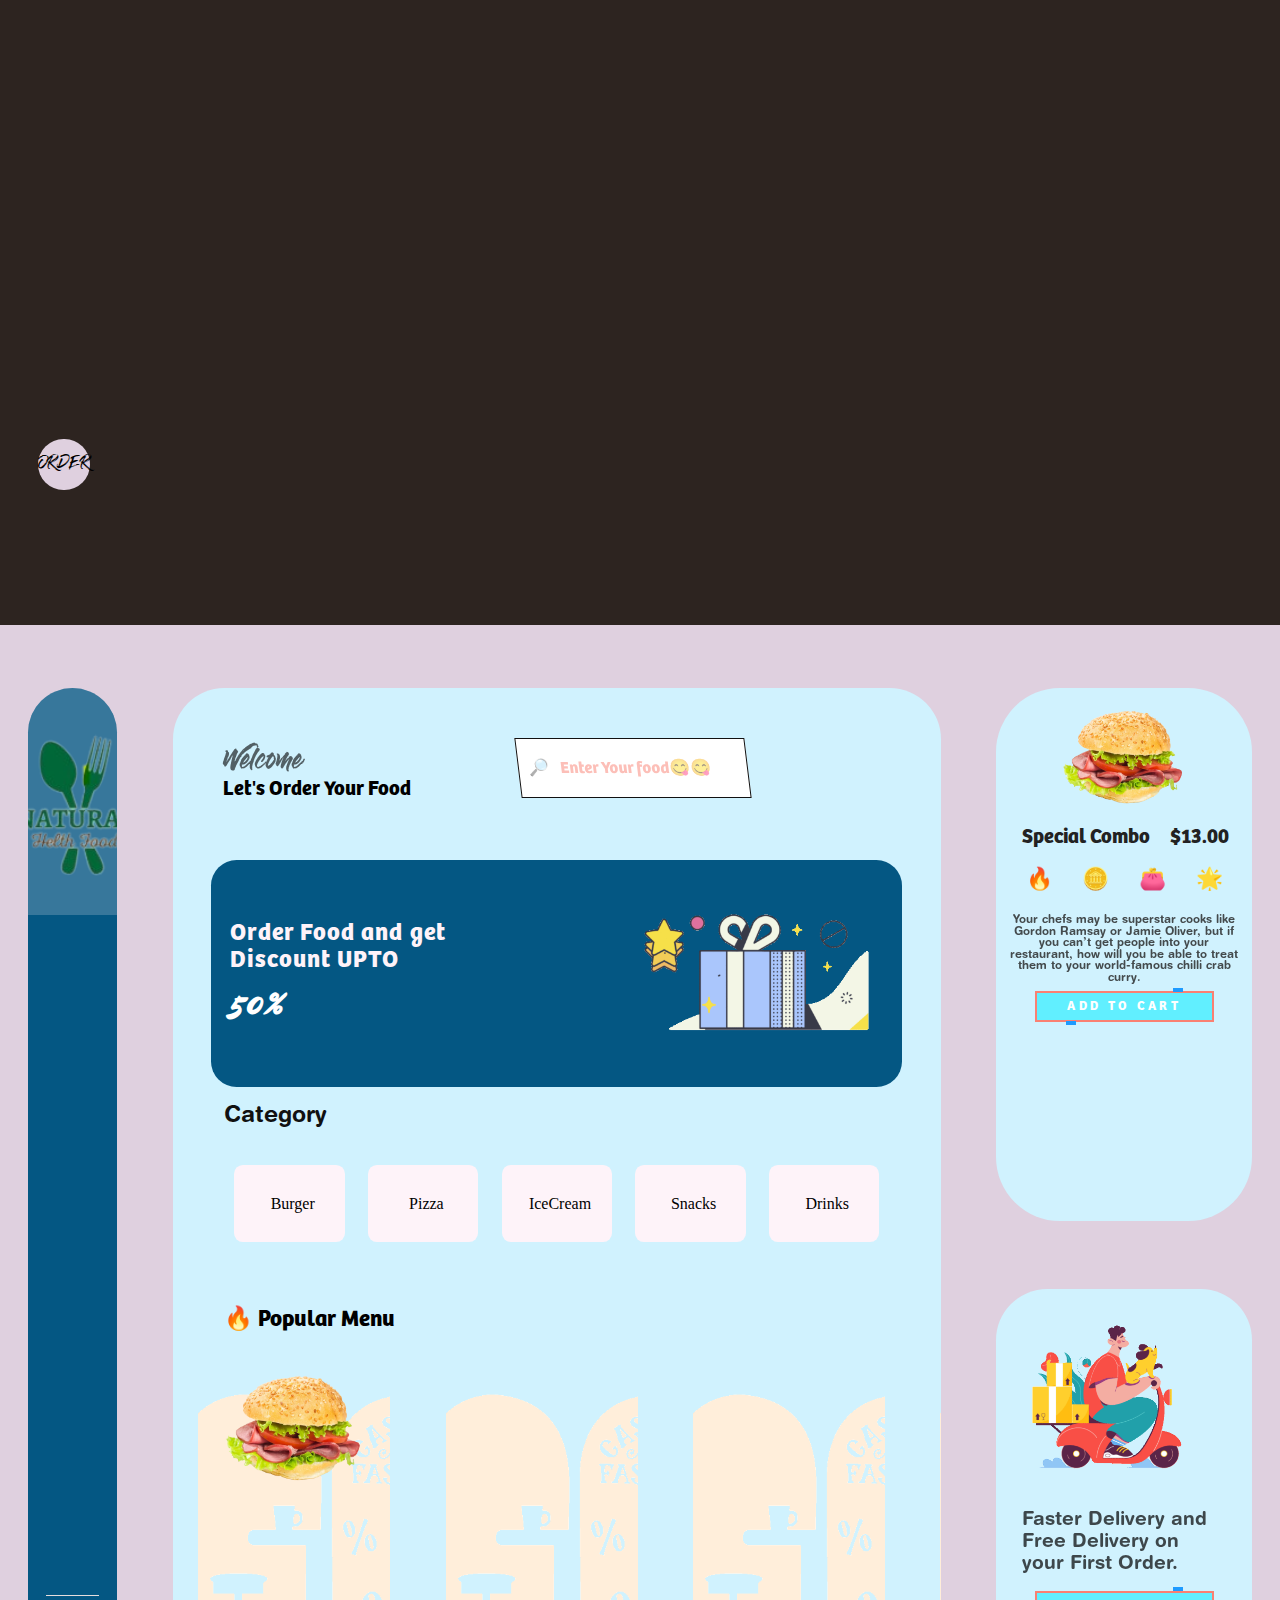
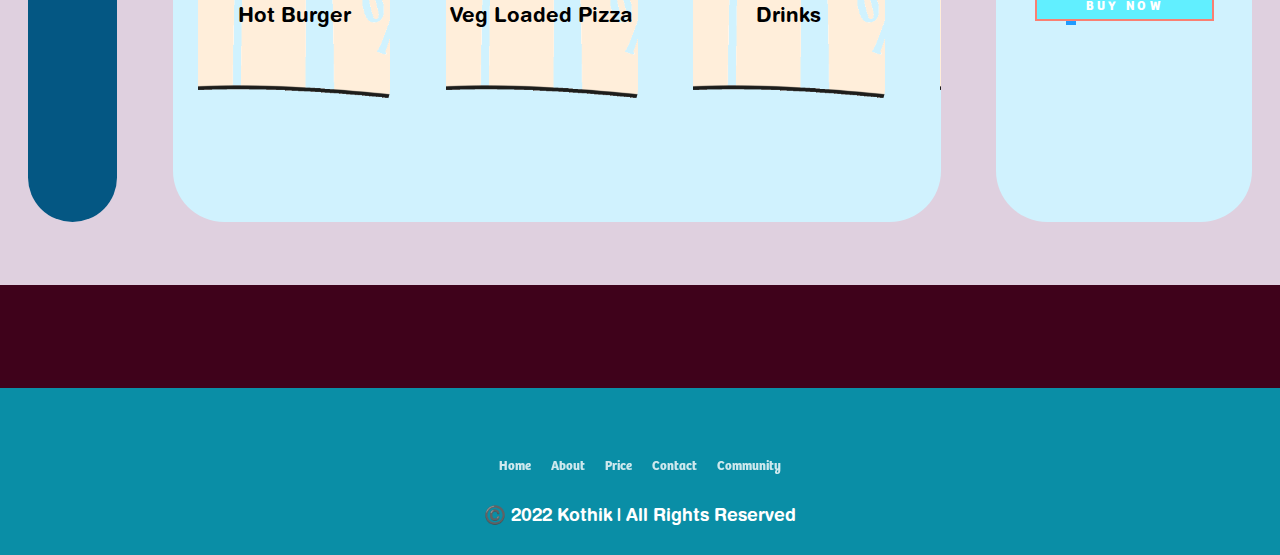
==== commit bb5c53e6: "some changes in ui according to judges" ====
--- a/index.html
+++ b/index.html
@@ -54,10 +54,12 @@
         </div>
         <div id="maindiv">
             <div id="handle">
-                <h1>CLICK HERE</h1>
+                <!-- <h1>CLICK HERE</h1> -->
+                <i class="ri-tools-fill"></i>
             </div>
             <div id="theme">
-                <i id="light" class="minimal ri-sun-cloudy-line"></i>
+                <!-- <i id="light" class="minimal ri-sun-cloudy-line"></i> -->
+                <h1>Themes</h1>
                 <i id="minimal" class="dark ri-moon-fill"></i>
                 <i id="dark" class="light ri-sun-fill"></i>
             </div>
@@ -220,7 +222,7 @@
                                     <p>Twin Bed</p>
                                 </div>
                             </div>
-                            <div class="roomdiv">
+                            <!-- <div class="roomdiv">
                                 <img src="./images/room2.jpeg" alt="">
                                 <div class="info">
                                     <h3>Deluxe Room Twin Bed</h3>
@@ -273,7 +275,7 @@
                                     <h4>355 sq.ft</h4>
                                     <p>Twin Bed</p>
                                 </div>
-                            </div>
+                            </div> -->
                         </div>
                         <div id="btm-m">
                             <div class="details">
@@ -286,6 +288,16 @@
                                     <li>Enjoy breakfast at wild with extra charge</li>
                                 </ul>
                             </div>
+                            <!-- <div class="details">
+                                <h2>Rooms With Free Cancellation</h2>
+                                <ul>
+                                    <li>Assured Gift Coupons for all.</li>
+                                    <li>Free Cancellation before 2 days of booking date</li>
+                                    <li>Experience guided tour to city of Bhopal</li>
+                                    <li>Free Breakfast</li>
+                                    <li>Enjoy breakfast at wild with extra charge</li>
+                                </ul>
+                            </div>
                             <div class="details">
                                 <h2>Rooms With Free Cancellation</h2>
                                 <ul>
@@ -345,17 +357,7 @@
                                     <li>Free Breakfast</li>
                                     <li>Enjoy breakfast at wild with extra charge</li>
                                 </ul>
-                            </div>
-                            <div class="details">
-                                <h2>Rooms With Free Cancellation</h2>
-                                <ul>
-                                    <li>Assured Gift Coupons for all.</li>
-                                    <li>Free Cancellation before 2 days of booking date</li>
-                                    <li>Experience guided tour to city of Bhopal</li>
-                                    <li>Free Breakfast</li>
-                                    <li>Enjoy breakfast at wild with extra charge</li>
-                                </ul>
-                            </div>
+                            </div> -->
                         </div>
                         <div id="btm-r">
                             <div class="price">
--- a/style.css
+++ b/style.css
@@ -1,5 +1,9 @@
 /** @format */
 /* font family */
+@font-face {
+	font-family: Gloss And Bloom;
+	src: url(./fonts/Gloss_And_Bloom.ttf);
+}
 @font-face {
 	src: url("./fonts/Bree\ Bold.otf");
 	font-family: "bree bold";
@@ -149,7 +153,7 @@
 	position: fixed;
 	top: 0%;
 	left: 0%;
-	/* background-color: black; */
+	background-color: #2d2420;
 	z-index: 2999;
 	display: flex;
 }
@@ -218,10 +222,11 @@
 	transition: all cubic-bezier(0.19, 1, 0.22, 1) 2s;
 }
 #handle {
-	height: 7vw;
-	width: 1.8vw;
+	height: 6vw;
+	width: 3vw;
 	position: fixed;
 	top: 50%;
+	/* border-radius: 50%; */
 	z-index: 9999;
 	right: 0%;
 	transform: translate(0%, -50%);
@@ -232,17 +237,29 @@
 	align-items: center;
 	justify-content: center;
 	transition: all cubic-bezier(0.19, 1, 0.22, 1) 2s;
+	box-shadow: 0px 0px 10px rgb(32, 119, 218), 0px 0px 20px rgb(32, 119, 218), 0px 0px 40px rgb(32, 119, 218), 0px 0px 80px rgb(32, 119, 218),
+		0px 0px 120px rgb(32, 119, 218), 0px 0px 150px rgb(32, 119, 218);
+}
+#theme h1 {
+	font-size: 0.9vw;
+	font-family: "bree bold";
+	color: #fff;
+	opacity: 0;
 }
 #theme i {
 	opacity: 0;
 }
-#handle h1 {
-	font-size: 0.8vw;
+#theme i:nth-child(3) {
+	color: yellow;
+}
+#handle i {
+	font-size: 2vw;
 	white-space: nowrap;
 	font-weight: 900;
-	color: #222;
+	color: #000;
 	transform-origin: 50% 50%;
 	transform: rotate(-90deg);
+	font-family: "bree bold";
 }
 /* home page */
 #maindiv #home {
@@ -397,14 +414,14 @@
 	justify-content: center;
 	gap: 2vw;
 	/* background-color: blue; */
-	/* position: relative; */
-	transition: all cubic-bezier(0.19, 1, 0.22, 1) 2s;
+	position: relative;
+	transition: all cubic-bezier(0.19, 1, 0.22, 1) 1s;
 }
 #cardiv .cards {
 	/* position: absolute; */
 	height: 100%;
 	width: calc(100% / 4);
-	background-color: yellow;
+	/* background-color: yellow; */
 	z-index: 4;
 	display: flex;
 	flex-direction: column;
@@ -412,11 +429,15 @@
 	background-size: cover;
 	background-position: center;
 	border-radius: 1vw;
-	transition: all cubic-bezier(0.19, 1, 0.22, 1) 9s;
-}
+	transition: all cubic-bezier(0.19, 1, 0.22, 1) 0.4s;
+	filter: contrast(0.6);
+}
+
 #cardiv .cards:hover {
-	position: relative;
-	top: -25%;
+	filter: contrast(1);
+	position: relative;
+	/* top: -25%; */
+	transform: translateY(-20%);
 	/* transition: all cubic-bezier(0.19, 1, 0.22, 1) 3s; */
 }
 #cardiv #card1 {
@@ -437,7 +458,7 @@
 	top: -25%; */
 	transition: cubic-bezier(0.19, 1, 0.22, 1) 3s;
 }
-/* section2 */
+/* section1 */
 #section1 {
 	width: 100%;
 	margin-top: 18vw;
@@ -567,6 +588,427 @@
 	top: 50%;
 	pointer-events: all;
 }
+
+/* section 4 styling starts */
+#section4 {
+	height: 120vh;
+	width: 100%;
+	/* background-color: #2d2420; */
+	border-top: 0.1vw solid transparent;
+	overflow: hidden;
+}
+#section4 > h1 {
+	font-size: 3vw;
+	font-family: "helvetica rounded", "cortoda", Gilroy;
+	font-weight: 700;
+	letter-spacing: 0.3vw;
+	margin-top: 2.3vw;
+	margin-left: 9vw;
+	color: #fef3f8;
+}
+#section4 #booking {
+	width: 80%;
+	margin: 3vw auto;
+	height: 80%;
+	/* background-color: blue; */
+	/* display: flex; */
+}
+#booking #tophead {
+	height: 10%;
+	width: 100%;
+	/* background-color: yellow; */
+	border: 0.1vw solid #333;
+	display: flex;
+	font-family: "bree bold";
+}
+#tophead #top-l {
+	height: 100%;
+	/* width: calc(100% / 3); */
+	width: 40%;
+	border-right: 0.1vw solid #333;
+	background-color: #f0f0f0;
+	display: flex;
+	align-items: center;
+	justify-content: flex-start;
+}
+#tophead h2 {
+	font-size: 2vw;
+	font-weight: 700;
+	color: #424;
+	margin-left: 2vw;
+}
+#tophead #top-m {
+	height: 100%;
+	/* width: calc(100% / 3); */
+	width: 30%;
+	border-right: 0.1vw solid #333;
+	background-color: #f0f0f0;
+	display: flex;
+	align-items: center;
+	justify-content: flex-start;
+}
+#tophead #top-r {
+	height: 100%;
+	/* width: calc(100% / 3); */
+	width: 30%;
+	/* border-right: .1vw solid #dadada; */
+	background-color: #f0f0f0;
+	display: flex;
+	align-items: center;
+	justify-content: flex-start;
+}
+#booking #btmcnt {
+	height: 90%;
+	border: 0.1vw solid #333;
+	width: 100%;
+	background-color: #f0f0f0;
+	display: flex;
+	font-family: "quatrobook";
+}
+#btmcnt #btm-l {
+	/* width: calc(100% / 3); */
+	width: 40%;
+	height: 100%;
+	border-right: 0.1vw solid #333;
+	display: block;
+	overflow-x: hidden;
+	overflow-y: scroll;
+}
+#btm-l .roomdiv {
+	height: 100%;
+	width: 100%;
+	display: flex;
+	align-items: center;
+	justify-content: center;
+	flex-direction: column;
+	row-gap: 1vw;
+}
+#btm-l::-webkit-scrollbar {
+	display: none;
+}
+.roomdiv img {
+	height: 40%;
+	width: 99%;
+	/* background-color: red; */
+}
+.roomdiv .info {
+	height: 55%;
+	width: 99%;
+	/* background-color: aqua; */
+}
+.info h3 {
+	font-size: 2.5vw;
+	margin-top: 1.3vw;
+	margin-left: 1vw;
+	margin-bottom: 0.2vw;
+}
+.info h4 {
+	font-size: 1.5vw;
+	margin-left: 1vw;
+	margin-bottom: 1.3vw;
+	opacity: 0.6;
+}
+.info h5 {
+	font-size: 1.8vw;
+	margin-left: 1vw;
+	margin-bottom: 1.5vw;
+	opacity: 0.7;
+}
+.info p {
+	font-size: 1.5vw;
+	margin-left: 1vw;
+	opacity: 0.5;
+}
+#btmcnt #btm-m {
+	/* width: calc(100% / 3); */
+	width: 30%;
+	height: 100%;
+	border-right: 0.1vw solid #333;
+	display: block;
+	overflow-x: hidden;
+	overflow-y: scroll;
+}
+#btm-m::-webkit-scrollbar {
+	display: none;
+}
+#btm-m .details {
+	height: 98%;
+	width: 97%;
+	/* background-color: blue; */
+	border: 0.13vw solid #343;
+	margin: auto auto;
+	padding-left: 2vw;
+	margin-top: 0.23vw;
+}
+.details h2 {
+	font-size: 1.5vw;
+	margin-top: 1.2vw;
+}
+.details ul {
+	margin-top: 3vw;
+}
+.details ul li {
+	list-style: none;
+	color: rgb(64, 61, 61);
+	font-size: 1.5vw;
+	font-weight: 700;
+	line-height: 1.2;
+	letter-spacing: 0.1vw;
+	margin-bottom: 1vw;
+}
+#btmcnt #btm-r {
+	/* width: calc(100% / 3); */
+	width: 30%;
+	height: 100%;
+	display: block;
+	overflow-x: hidden;
+	overflow-y: scroll;
+}
+#btm-r::-webkit-scrollbar {
+	display: none;
+}
+#btm-r .price {
+	height: 98%;
+	width: 97%;
+	background-color: black;
+	border: 0.13vw solid #343;
+	margin: auto auto;
+	padding-left: 2vw;
+	margin-top: 0.23vw;
+	display: flex;
+	/* color: #fef3f8; */
+	align-items: center;
+	justify-content: center;
+	flex-direction: column;
+	row-gap: 2vw;
+}
+.price h1 {
+	font-size: 2.6vw;
+	/* margin-top: 2vw; */
+	color: #fef3f8;
+}
+.price h3 {
+	color: #fef3f8;
+	font-size: 1.8vw;
+}
+.price p {
+	color: #fef3f8;
+	font-size: 1.4vw;
+}
+
+/* animated button */
+.price .btn {
+	height: 20%;
+	width: 100%;
+	background-color: black;
+	display: flex;
+	align-items: center;
+	justify-content: center;
+}
+@import url("https://fonts.googleapis.com/css?family=Raleway");
+
+*,
+*::before,
+*::after {
+	box-sizing: border-box;
+}
+
+.glowing-btn {
+	position: relative;
+	color: var(--glow-color);
+	cursor: pointer;
+	padding: 0.35em 1em;
+	border: 0.15em solid var(--glow-color);
+	border-radius: 0.45em;
+	background: none;
+	perspective: 2em;
+	font-family: "Raleway", sans-serif;
+	font-size: 1.3em;
+	font-weight: 900;
+	letter-spacing: 1em;
+
+	-webkit-box-shadow: inset 0px 0px 0.5em 0px var(--glow-color), 0px 0px 0.5em 0px var(--glow-color);
+	-moz-box-shadow: inset 0px 0px 0.5em 0px var(--glow-color), 0px 0px 0.5em 0px var(--glow-color);
+	box-shadow: inset 0px 0px 0.5em 0px var(--glow-color), 0px 0px 0.5em 0px var(--glow-color);
+	animation: border-flicker 2s linear infinite;
+}
+
+.glowing-txt {
+	float: left;
+	margin-right: -0.8em;
+	-webkit-text-shadow: 0 0 0.125em hsl(0 0% 100% / 0.3), 0 0 0.45em var(--glow-color);
+	-moz-text-shadow: 0 0 0.125em hsl(0 0% 100% / 0.3), 0 0 0.45em var(--glow-color);
+	text-shadow: 0 0 0.125em hsl(0 0% 100% / 0.3), 0 0 0.45em var(--glow-color);
+	animation: text-flicker 3s linear infinite;
+}
+
+.faulty-letter {
+	opacity: 0.5;
+	animation: faulty-flicker 2s linear infinite;
+}
+
+.glowing-btn::before {
+	content: "";
+	position: absolute;
+	top: 0;
+	bottom: 0;
+	left: 0;
+	right: 0;
+	opacity: 0.7;
+	filter: blur(1em);
+	transform: translateY(120%) rotateX(95deg) scale(1, 0.35);
+	background: var(--glow-color);
+	pointer-events: none;
+}
+
+.glowing-btn::after {
+	content: "";
+	position: absolute;
+	top: 0;
+	left: 0;
+	right: 0;
+	bottom: 0;
+	opacity: 0;
+	z-index: -1;
+	background-color: var(--glow-color);
+	box-shadow: 0 0 2em 0.2em var(--glow-color);
+	transition: opacity 100ms linear;
+}
+
+.glowing-btn:hover {
+	color: rgba(0, 0, 0, 0.8);
+	text-shadow: none;
+	animation: none;
+}
+
+.glowing-btn:hover .glowing-txt {
+	animation: none;
+}
+
+.glowing-btn:hover .faulty-letter {
+	animation: none;
+	text-shadow: none;
+	opacity: 1;
+}
+
+.glowing-btn:hover:before {
+	filter: blur(1.5em);
+	opacity: 1;
+}
+
+.glowing-btn:hover:after {
+	opacity: 1;
+}
+
+@keyframes faulty-flicker {
+	0% {
+		opacity: 0.1;
+	}
+	2% {
+		opacity: 0.1;
+	}
+	4% {
+		opacity: 0.5;
+	}
+	19% {
+		opacity: 0.5;
+	}
+	21% {
+		opacity: 0.1;
+	}
+	23% {
+		opacity: 1;
+	}
+	80% {
+		opacity: 0.5;
+	}
+	83% {
+		opacity: 0.4;
+	}
+
+	87% {
+		opacity: 1;
+	}
+}
+
+@keyframes text-flicker {
+	0% {
+		opacity: 0.1;
+	}
+
+	2% {
+		opacity: 1;
+	}
+
+	8% {
+		opacity: 0.1;
+	}
+
+	9% {
+		opacity: 1;
+	}
+
+	12% {
+		opacity: 0.1;
+	}
+	20% {
+		opacity: 1;
+	}
+	25% {
+		opacity: 0.3;
+	}
+	30% {
+		opacity: 1;
+	}
+
+	70% {
+		opacity: 0.7;
+	}
+	72% {
+		opacity: 0.2;
+	}
+
+	77% {
+		opacity: 0.9;
+	}
+	100% {
+		opacity: 0.9;
+	}
+}
+
+@keyframes border-flicker {
+	0% {
+		opacity: 0.1;
+	}
+	2% {
+		opacity: 1;
+	}
+	4% {
+		opacity: 0.1;
+	}
+
+	8% {
+		opacity: 1;
+	}
+	70% {
+		opacity: 0.7;
+	}
+	100% {
+		opacity: 1;
+	}
+}
+
+/* media query section */
+
+/* width  600px */
+
+@media only screen and (max-width: 600px) {
+	.glowing-btn {
+		font-size: 1em;
+	}
+}
+
+/* PAGE2 AND SECTION3 */
 
 /* section 2 stying */
 
@@ -740,424 +1182,7 @@
 #mango {
 	margin-top: 12vh;
 }
-/* section 4 styling starts */
-#section4 {
-	height: 120vh;
-	width: 100%;
-	/* background-color: #2d2420; */
-	border-top: 0.1vw solid transparent;
-	overflow: hidden;
-}
-#section4 > h1 {
-	font-size: 3vw;
-	font-family: "helvetica rounded", "cortoda", Gilroy;
-	font-weight: 700;
-	letter-spacing: 0.3vw;
-	margin-top: 2.3vw;
-	margin-left: 9vw;
-	color: #fef3f8;
-}
-#section4 #booking {
-	width: 80%;
-	margin: 3vw auto;
-	height: 80%;
-	/* background-color: blue; */
-	/* display: flex; */
-}
-#booking #tophead {
-	height: 10%;
-	width: 100%;
-	/* background-color: yellow; */
-	border: 0.1vw solid #333;
-	display: flex;
-	font-family: "bree bold";
-}
-#tophead #top-l {
-	height: 100%;
-	/* width: calc(100% / 3); */
-	width: 40%;
-	border-right: 0.1vw solid #333;
-	background-color: #f0f0f0;
-	display: flex;
-	align-items: center;
-	justify-content: flex-start;
-}
-#tophead h2 {
-	font-size: 2vw;
-	font-weight: 700;
-	color: #424;
-	margin-left: 2vw;
-}
-#tophead #top-m {
-	height: 100%;
-	/* width: calc(100% / 3); */
-	width: 30%;
-	border-right: 0.1vw solid #333;
-	background-color: #f0f0f0;
-	display: flex;
-	align-items: center;
-	justify-content: flex-start;
-}
-#tophead #top-r {
-	height: 100%;
-	/* width: calc(100% / 3); */
-	width: 30%;
-	/* border-right: .1vw solid #dadada; */
-	background-color: #f0f0f0;
-	display: flex;
-	align-items: center;
-	justify-content: flex-start;
-}
-#booking #btmcnt {
-	height: 90%;
-	border: 0.1vw solid #333;
-	width: 100%;
-	background-color: #f0f0f0;
-	display: flex;
-	font-family: "quatrobook";
-}
-#btmcnt #btm-l {
-	/* width: calc(100% / 3); */
-	width: 40%;
-	height: 100%;
-	border-right: 0.1vw solid #333;
-	display: block;
-	overflow-x: hidden;
-	overflow-y: scroll;
-}
-#btm-l .roomdiv {
-	height: 100%;
-	width: 100%;
-	display: flex;
-	align-items: center;
-	justify-content: center;
-	flex-direction: column;
-	row-gap: 1vw;
-}
-#btm-l::-webkit-scrollbar {
-	display: none;
-}
-.roomdiv img {
-	height: 40%;
-	width: 99%;
-	/* background-color: red; */
-}
-.roomdiv .info {
-	height: 55%;
-	width: 99%;
-	/* background-color: aqua; */
-}
-.info h3 {
-	font-size: 2.5vw;
-	margin-top: 1.3vw;
-	margin-left: 1vw;
-	margin-bottom: 0.2vw;
-}
-.info h4 {
-	font-size: 1.5vw;
-	margin-left: 1vw;
-	margin-bottom: 1.3vw;
-	opacity: 0.6;
-}
-.info h5 {
-	font-size: 1.8vw;
-	margin-left: 1vw;
-	margin-bottom: 1.5vw;
-	opacity: 0.7;
-}
-.info p {
-	font-size: 1.5vw;
-	margin-left: 1vw;
-	opacity: 0.5;
-}
-#btmcnt #btm-m {
-	/* width: calc(100% / 3); */
-	width: 30%;
-	height: 100%;
-	border-right: 0.1vw solid #333;
-	display: block;
-	overflow-x: hidden;
-	overflow-y: scroll;
-}
-#btm-m::-webkit-scrollbar {
-	display: none;
-}
-#btm-m .details {
-	height: 98%;
-	width: 97%;
-	/* background-color: blue; */
-	border: 0.13vw solid #343;
-	margin: auto auto;
-	padding-left: 2vw;
-	margin-top: 0.23vw;
-}
-.details h2 {
-	font-size: 1.5vw;
-	margin-top: 1.2vw;
-}
-.details ul {
-	margin-top: 3vw;
-}
-.details ul li {
-	list-style: none;
-	color: rgb(64, 61, 61);
-	font-size: 1.5vw;
-	font-weight: 700;
-	line-height: 1.2;
-	letter-spacing: 0.1vw;
-	margin-bottom: 1vw;
-}
-#btmcnt #btm-r {
-	/* width: calc(100% / 3); */
-	width: 30%;
-	height: 100%;
-	display: block;
-	overflow-x: hidden;
-	overflow-y: scroll;
-}
-#btm-r::-webkit-scrollbar {
-	display: none;
-}
-#btm-r .price {
-	height: 98%;
-	width: 97%;
-	background-color: black;
-	border: 0.13vw solid #343;
-	margin: auto auto;
-	padding-left: 2vw;
-	margin-top: 0.23vw;
-	display: flex;
-	/* color: #fef3f8; */
-	align-items: center;
-	justify-content: center;
-	flex-direction: column;
-	row-gap: 2vw;
-}
-.price h1 {
-	font-size: 2.6vw;
-	/* margin-top: 2vw; */
-	color: #fef3f8;
-}
-.price h3 {
-	color: #fef3f8;
-	font-size: 1.8vw;
-}
-.price p {
-	color: #fef3f8;
-	font-size: 1.4vw;
-}
-
-/* animated button */
-.price .btn {
-	height: 20%;
-	width: 100%;
-	background-color: black;
-	display: flex;
-	align-items: center;
-	justify-content: center;
-}
-@import url("https://fonts.googleapis.com/css?family=Raleway");
-
-*,
-*::before,
-*::after {
-	box-sizing: border-box;
-}
-
-.glowing-btn {
-	position: relative;
-	color: var(--glow-color);
-	cursor: pointer;
-	padding: 0.35em 1em;
-	border: 0.15em solid var(--glow-color);
-	border-radius: 0.45em;
-	background: none;
-	perspective: 2em;
-	font-family: "Raleway", sans-serif;
-	font-size: 1.3em;
-	font-weight: 900;
-	letter-spacing: 1em;
-
-	-webkit-box-shadow: inset 0px 0px 0.5em 0px var(--glow-color), 0px 0px 0.5em 0px var(--glow-color);
-	-moz-box-shadow: inset 0px 0px 0.5em 0px var(--glow-color), 0px 0px 0.5em 0px var(--glow-color);
-	box-shadow: inset 0px 0px 0.5em 0px var(--glow-color), 0px 0px 0.5em 0px var(--glow-color);
-	animation: border-flicker 2s linear infinite;
-}
-
-.glowing-txt {
-	float: left;
-	margin-right: -0.8em;
-	-webkit-text-shadow: 0 0 0.125em hsl(0 0% 100% / 0.3), 0 0 0.45em var(--glow-color);
-	-moz-text-shadow: 0 0 0.125em hsl(0 0% 100% / 0.3), 0 0 0.45em var(--glow-color);
-	text-shadow: 0 0 0.125em hsl(0 0% 100% / 0.3), 0 0 0.45em var(--glow-color);
-	animation: text-flicker 3s linear infinite;
-}
-
-.faulty-letter {
-	opacity: 0.5;
-	animation: faulty-flicker 2s linear infinite;
-}
-
-.glowing-btn::before {
-	content: "";
-	position: absolute;
-	top: 0;
-	bottom: 0;
-	left: 0;
-	right: 0;
-	opacity: 0.7;
-	filter: blur(1em);
-	transform: translateY(120%) rotateX(95deg) scale(1, 0.35);
-	background: var(--glow-color);
-	pointer-events: none;
-}
-
-.glowing-btn::after {
-	content: "";
-	position: absolute;
-	top: 0;
-	left: 0;
-	right: 0;
-	bottom: 0;
-	opacity: 0;
-	z-index: -1;
-	background-color: var(--glow-color);
-	box-shadow: 0 0 2em 0.2em var(--glow-color);
-	transition: opacity 100ms linear;
-}
-
-.glowing-btn:hover {
-	color: rgba(0, 0, 0, 0.8);
-	text-shadow: none;
-	animation: none;
-}
-
-.glowing-btn:hover .glowing-txt {
-	animation: none;
-}
-
-.glowing-btn:hover .faulty-letter {
-	animation: none;
-	text-shadow: none;
-	opacity: 1;
-}
-
-.glowing-btn:hover:before {
-	filter: blur(1.5em);
-	opacity: 1;
-}
-
-.glowing-btn:hover:after {
-	opacity: 1;
-}
-
-@keyframes faulty-flicker {
-	0% {
-		opacity: 0.1;
-	}
-	2% {
-		opacity: 0.1;
-	}
-	4% {
-		opacity: 0.5;
-	}
-	19% {
-		opacity: 0.5;
-	}
-	21% {
-		opacity: 0.1;
-	}
-	23% {
-		opacity: 1;
-	}
-	80% {
-		opacity: 0.5;
-	}
-	83% {
-		opacity: 0.4;
-	}
-
-	87% {
-		opacity: 1;
-	}
-}
-
-@keyframes text-flicker {
-	0% {
-		opacity: 0.1;
-	}
-
-	2% {
-		opacity: 1;
-	}
-
-	8% {
-		opacity: 0.1;
-	}
-
-	9% {
-		opacity: 1;
-	}
-
-	12% {
-		opacity: 0.1;
-	}
-	20% {
-		opacity: 1;
-	}
-	25% {
-		opacity: 0.3;
-	}
-	30% {
-		opacity: 1;
-	}
-
-	70% {
-		opacity: 0.7;
-	}
-	72% {
-		opacity: 0.2;
-	}
-
-	77% {
-		opacity: 0.9;
-	}
-	100% {
-		opacity: 0.9;
-	}
-}
-
-@keyframes border-flicker {
-	0% {
-		opacity: 0.1;
-	}
-	2% {
-		opacity: 1;
-	}
-	4% {
-		opacity: 0.1;
-	}
-
-	8% {
-		opacity: 1;
-	}
-	70% {
-		opacity: 0.7;
-	}
-	100% {
-		opacity: 1;
-	}
-}
-
-/* media query section */
-
-/* width  600px */
-
-@media only screen and (max-width: 600px) {
-	.glowing-btn {
-		font-size: 1em;
-	}
-}
+
 /* section 5 */
 #section5 {
 	height: 150vh;
@@ -1185,7 +1210,7 @@
 	margin-left: 3vw;
 	margin-top: 2vw;
 	margin-bottom: 2vw;
-	font-family: Gilroy;
+	font-family: "bree bold";
 }
 #section5 #foodscroller {
 	/* height: 26%; */
@@ -1264,6 +1289,7 @@
 	align-items: center;
 	justify-content: space-around;
 }
+/* left side bar of section 6 */
 #section6 #leftbar {
 	height: 90%;
 	width: 7%;
@@ -1305,7 +1331,7 @@
 	align-items: center;
 	justify-content: center;
 }
-
+/* middle content part of section 6 */
 #section6 #middlecnt {
 	height: 90%;
 	width: 60%;
@@ -1313,6 +1339,211 @@
 	border-radius: 4vw;
 	overflow: hidden;
 }
+
+/* middle container styling */
+#middlecnt #mdnav {
+	height: 14%;
+	width: 100%;
+	/* background-color: red; */
+	display: flex;
+	align-items: center;
+	justify-content: space-around;
+}
+#mdnav #nl {
+	height: 100%;
+	width: 30%;
+	display: flex;
+	align-items: flex-start;
+	justify-content: center;
+	flex-direction: column;
+	/* background-color: blue; */
+}
+#nl h2 {
+	font-size: 1.6vw;
+	opacity: 0.6;
+	margin-left: 1vw;
+	font-family: Gloss And Bloom;
+}
+#nl h1 {
+	font-size: 1.6vw;
+	white-space: nowrap;
+	font-family: "bree bold";
+	line-height: 0.5;
+	width: 90%;
+	margin: 0 auto;
+}
+#mdnav input {
+	padding: 0.6vw 0.7vw;
+	height: 38%;
+	width: 30%;
+	display: flex;
+	align-items: center;
+	justify-content: space-between;
+	font-size: 1.4vw;
+	font-weight: 800;
+	color: grey;
+	border: none;
+	outline: none;
+	/* background-color: transparent; */
+	border: 0.08vw solid #111;
+	transform: skew(7deg);
+	font-family: "bree bold";
+}
+#mdnav input::placeholder {
+	font-size: 1.3vw;
+	color: salmon;
+	font-weight: 700;
+	opacity: 0.5;
+	font-family: "bree bold";
+}
+#mdnav i {
+	font-size: 1.9vw;
+	color: #045783;
+}
+/* display */
+#middlecnt #display {
+	height: 20%;
+	width: 90%;
+	margin: 1vw auto;
+	background-color: #045783;
+	border-radius: 2vw;
+	overflow: hidden;
+	display: flex;
+}
+#display #dleft {
+	width: 50%;
+	height: 100%;
+	display: flex;
+	flex-direction: column;
+	justify-content: center;
+	row-gap: 1vw;
+	align-items: flex-start;
+	padding: 0 2vw;
+	padding-left: 1.5vw;
+}
+#dleft h3 {
+	font-size: 1.9vw;
+	width: 78%;
+	letter-spacing: 0.084vw;
+	color: #fef3f9;
+	font-family: "bree bold";
+}
+#dleft h1 {
+	color: #fff;
+	font-size: 1, 8vw;
+	font-weight: 900;
+	font-family: "cortoda";
+	letter-spacing: 0.2vw;
+}
+#display #dright {
+	width: 50%;
+	height: 100%;
+	display: flex;
+	flex-direction: column;
+	justify-content: space-around;
+	align-items: flex-end;
+	padding-right: 2vw;
+	padding-left: 1.5vw;
+}
+#dright img {
+	width: 80%;
+}
+/* category */
+
+#category {
+	height: 17%;
+	width: 90%;
+	margin: 1vw auto;
+	/* background-color: red; */
+}
+#category h1 {
+	font-size: 1.8vw;
+	margin-left: 1vw;
+	font-family: "helvetica rounded";
+	color: #111;
+}
+#category #choice {
+	height: 80%;
+	width: 100%;
+	/* background-color: blue; */
+	display: flex;
+	align-items: center;
+	justify-content: space-evenly;
+}
+#category .item {
+	display: flex;
+	align-items: center;
+	justify-content: center;
+	gap: 0.5vw;
+	/* border: 1px solid ; */
+	border-radius: 0.7vw;
+	height: 50%;
+	width: 16%;
+	background-color: #fef3f9;
+	transition: all cubic-bezier(0.19, 1, 0.22, 1) 2s;
+}
+#category .item:hover {
+	background-color: salmon;
+}
+.item i {
+	font-size: 1.6vw;
+	color: brown;
+}
+#middlecnt > h1 {
+	font-size: 1.8vw;
+	font-weight: 800;
+	font-family: "bree bold";
+	margin: 1vw 4vw;
+}
+#middlecnt #food {
+	overflow-y: hidden;
+	overflow-x: scroll;
+	justify-content: space-around;
+	height: 35%;
+	width: 100%;
+	white-space: nowrap;
+}
+#food::-webkit-scrollbar {
+	display: none;
+}
+#food .foody {
+	display: inline-block;
+	height: 90%;
+	width: 25%;
+	border-radius: 2vw;
+	margin: 1vw 2vw;
+	/* background-color: #fef3f8; */
+	object-fit: cover;
+	object-position: center;
+	position: relative;
+	transition: all cubic-bezier(0.19, 1, 0.22, 1) 1.8s;
+	background-size: cover;
+	background-position: center;
+	background-image: url(./images/rubber-background-2.gif);
+}
+#food .foody img {
+	width: 90%;
+	height: 100%;
+	display: block;
+	margin: 0 auto;
+	height: auto;
+	margin-top: 0.6vw;
+	/* background-color: grey; */
+	/* margin-bottom: 1vw; */
+}
+#food .foody p {
+	position: absolute;
+	bottom: 25%;
+	left: 50%;
+	transform: translate(-50%, 0);
+	font-size: 1.6vw;
+	font-weight: 900;
+	font-family: "helvetica rounded";
+}
+#food .foody:hover {
+	background-color: #fef3f9;
+}
+/* right part of section 6 */
 #section6 #rightorder {
 	height: 90%;
 	width: 20%;
@@ -1347,6 +1578,7 @@
 	color: #222;
 	width: 80%;
 	margin: 0 auto;
+	font-family: "bree bold";
 }
 #del1 #reaction {
 	/* background-color: red; */
@@ -1359,15 +1591,16 @@
 	justify-content: space-evenly;
 }
 #del1 > p {
-	font-size: 0.8vw;
+	font-size: 0.9vw;
 	width: 90%;
 	margin: 0.7vw auto;
 	font-weight: 500;
-	opacity: 0.7;
+	opacity: 0.8;
 	color: #222;
 	margin-top: 1vw;
 	text-align: center;
 	line-height: 1;
+	font-family: "helvetica rounded";
 }
 #rightorder a {
 	position: relative;
@@ -1381,6 +1614,7 @@
 	width: 70%;
 	display: block;
 	text-align: center;
+	font-family: "bree bold";
 	/* left: 50%; */
 	/* transform: translate(-50%, -50%); */
 	margin: 0 auto;
@@ -1459,217 +1693,20 @@
 	margin-bottom: 1vw;
 }
 #del2 p {
-	font-size: 1.4vw;
+	font-size: 1.5vw;
 	width: 80%;
 	margin: 0 auto;
-	font-weight: 600;
+	font-weight: 500;
 	opacity: 0.7;
-	font-family: Ogg Gilroy;
+	font-family: "helvetica rounded";
 	margin-bottom: 1.4vw;
-}
-/* middle container styling */
-#middlecnt #mdnav {
-	height: 14%;
-	width: 100%;
-	/* background-color: red; */
-	display: flex;
-	align-items: center;
-	justify-content: space-around;
-}
-#mdnav #nl {
-	height: 100%;
-	width: 30%;
-	display: flex;
-	align-items: flex-start;
-	justify-content: center;
-	flex-direction: column;
-	/* background-color: blue; */
-}
-#nl h2 {
-	font-size: 1.6vw;
-	opacity: 0.6;
-	margin-left: 1vw;
-	font-family: Gloss And Bloom;
-}
-#nl h1 {
-	font-size: 1.6vw;
-	white-space: nowrap;
-	font-family: Gilroy;
-	line-height: 0.5;
-	width: 90%;
-	margin: 0 auto;
-}
-#mdnav input {
-	padding: 0.6vw 0.7vw;
-	height: 38%;
-	width: 30%;
-	display: flex;
-	align-items: center;
-	justify-content: space-between;
-	font-size: 1.4vw;
-	font-weight: 800;
-	color: grey;
-	border: none;
-	outline: none;
-	/* background-color: transparent; */
-	border: 0.08vw solid #111;
-	transform: skew(7deg);
-}
-#mdnav input::placeholder {
-	font-size: 1.3vw;
-	color: salmon;
-	font-weight: 700;
-	opacity: 0.5;
-}
-#mdnav i {
-	font-size: 1.9vw;
-	color: #045783;
-}
-/* display */
-#middlecnt #display {
-	height: 20%;
-	width: 90%;
-	margin: 1vw auto;
-	background-color: #045783;
-	border-radius: 2vw;
-	overflow: hidden;
-	display: flex;
-}
-#display #dleft {
-	width: 50%;
-	height: 100%;
-	display: flex;
-	flex-direction: column;
-	justify-content: center;
-	row-gap: 1vw;
-	align-items: flex-start;
-	padding: 0 2vw;
-	padding-left: 1.5vw;
-}
-#dleft h3 {
-	font-size: 1.5vw;
-	width: 60%;
-	color: #fef3f9;
-	font-family: Gilroy;
-}
-#dleft h1 {
-	color: #fff;
-	font-size: 1, 8vw;
-	font-weight: 900;
-	font-family: Gilroy;
-}
-#display #dright {
-	width: 50%;
-	height: 100%;
-	display: flex;
-	flex-direction: column;
-	justify-content: space-around;
-	align-items: flex-end;
-	padding-right: 2vw;
-	padding-left: 1.5vw;
-}
-#dright img {
-	width: 80%;
-}
-/* category */
-
-#category {
-	height: 17%;
-	width: 90%;
-	margin: 1vw auto;
-	/* background-color: red; */
-}
-#category h1 {
-	font-size: 1.8vw;
-	margin-left: 1vw;
-	font-family: Gilroy;
-	color: #111;
-}
-#category #choice {
-	height: 80%;
-	width: 100%;
-	/* background-color: blue; */
-	display: flex;
-	align-items: center;
-	justify-content: space-evenly;
-}
-#category .item {
-	display: flex;
-	align-items: center;
-	justify-content: center;
-	gap: 0.5vw;
-	/* border: 1px solid ; */
-	border-radius: 0.7vw;
-	height: 50%;
-	width: 16%;
-	background-color: #fef3f9;
-}
-#category .item:hover {
-	background-color: salmon;
-}
-.item i {
-	font-size: 1.6vw;
-	color: brown;
-}
-#middlecnt > h1 {
-	font-size: 1.8vw;
-	font-weight: 800;
-	font-family: Ogg, Gilroy;
-	margin: 1vw 4vw;
-}
-#middlecnt #food {
-	overflow-y: hidden;
-	overflow-x: scroll;
-	justify-content: space-around;
-	height: 35%;
-	width: 100%;
-	white-space: nowrap;
-}
-#food::-webkit-scrollbar {
-	display: none;
-}
-#food .foody {
-	display: inline-block;
-	height: 90%;
-	width: 25%;
-	border-radius: 2vw;
-	margin: 1vw 2vw;
-	/* background-color: #fef3f8; */
-	object-fit: cover;
-	object-position: center;
-	position: relative;
-	background-size: cover;
-	/* background-position: center; */
-	background-image: url(./images/rubber-background-2.gif);
-}
-#food .foody img {
-	width: 90%;
-	height: 100%;
-	display: block;
-	margin: 0 auto;
-	height: auto;
-	margin-top: 0.6vw;
-	/* background-color: grey; */
-	/* margin-bottom: 1vw; */
-}
-#food .foody p {
-	position: absolute;
-	bottom: 25%;
-	left: 50%;
-	transform: translate(-50%, 0);
-	font-size: 1.6vw;
-	font-weight: 900;
-	font-family: Gilroy;
-}
-#food .foody:hover {
-	background-color: #fef3f9;
 }
 /* footer */
 #footer {
 	display: flex;
 	justify-content: flex-end;
 	align-items: flex-end;
-	min-height: 40vh;
+	min-height: 30vh;
 	background: rgb(63, 2, 27);
 }
 footer {
@@ -1698,17 +1735,19 @@
 }
 
 footer .icons li a {
-	font-size: 2.98em;
+	font-size: 1.6em;
 	color: #9efcff;
-	margin: 0 10px;
+	margin: 0 20px;
 	display: inline-block;
 	transition: 0.8s;
+	font-family: "bree bold";
 }
 footer .icons li a:hover {
-	transform: translateY(-15px);
+	transform: translateY(-10px);
+	font-family: "cortoda";
 }
 footer .timeline li a {
-	font-size: 1.9em;
+	font-size: 0.8em;
 	color: #fff;
 	margin: 0 10px;
 	display: inline-block;
@@ -1716,16 +1755,19 @@
 	text-decoration: none;
 	opacity: 0.8;
 	font-weight: 400;
+	font-family: "bree bold";
 }
 footer .timeline li a:hover {
 	opacity: 1;
+	font-family: "cortoda";
 }
 footer p {
 	color: #fff;
 	text-align: center;
 	margin-top: 20px;
 	margin-bottom: 10px;
-	font-size: 1.9em;
+	font-size: 1.1em;
+	font-family: "helvetica rounded";
 }
 /*  media query section */
 @media (max-width: 741px) {
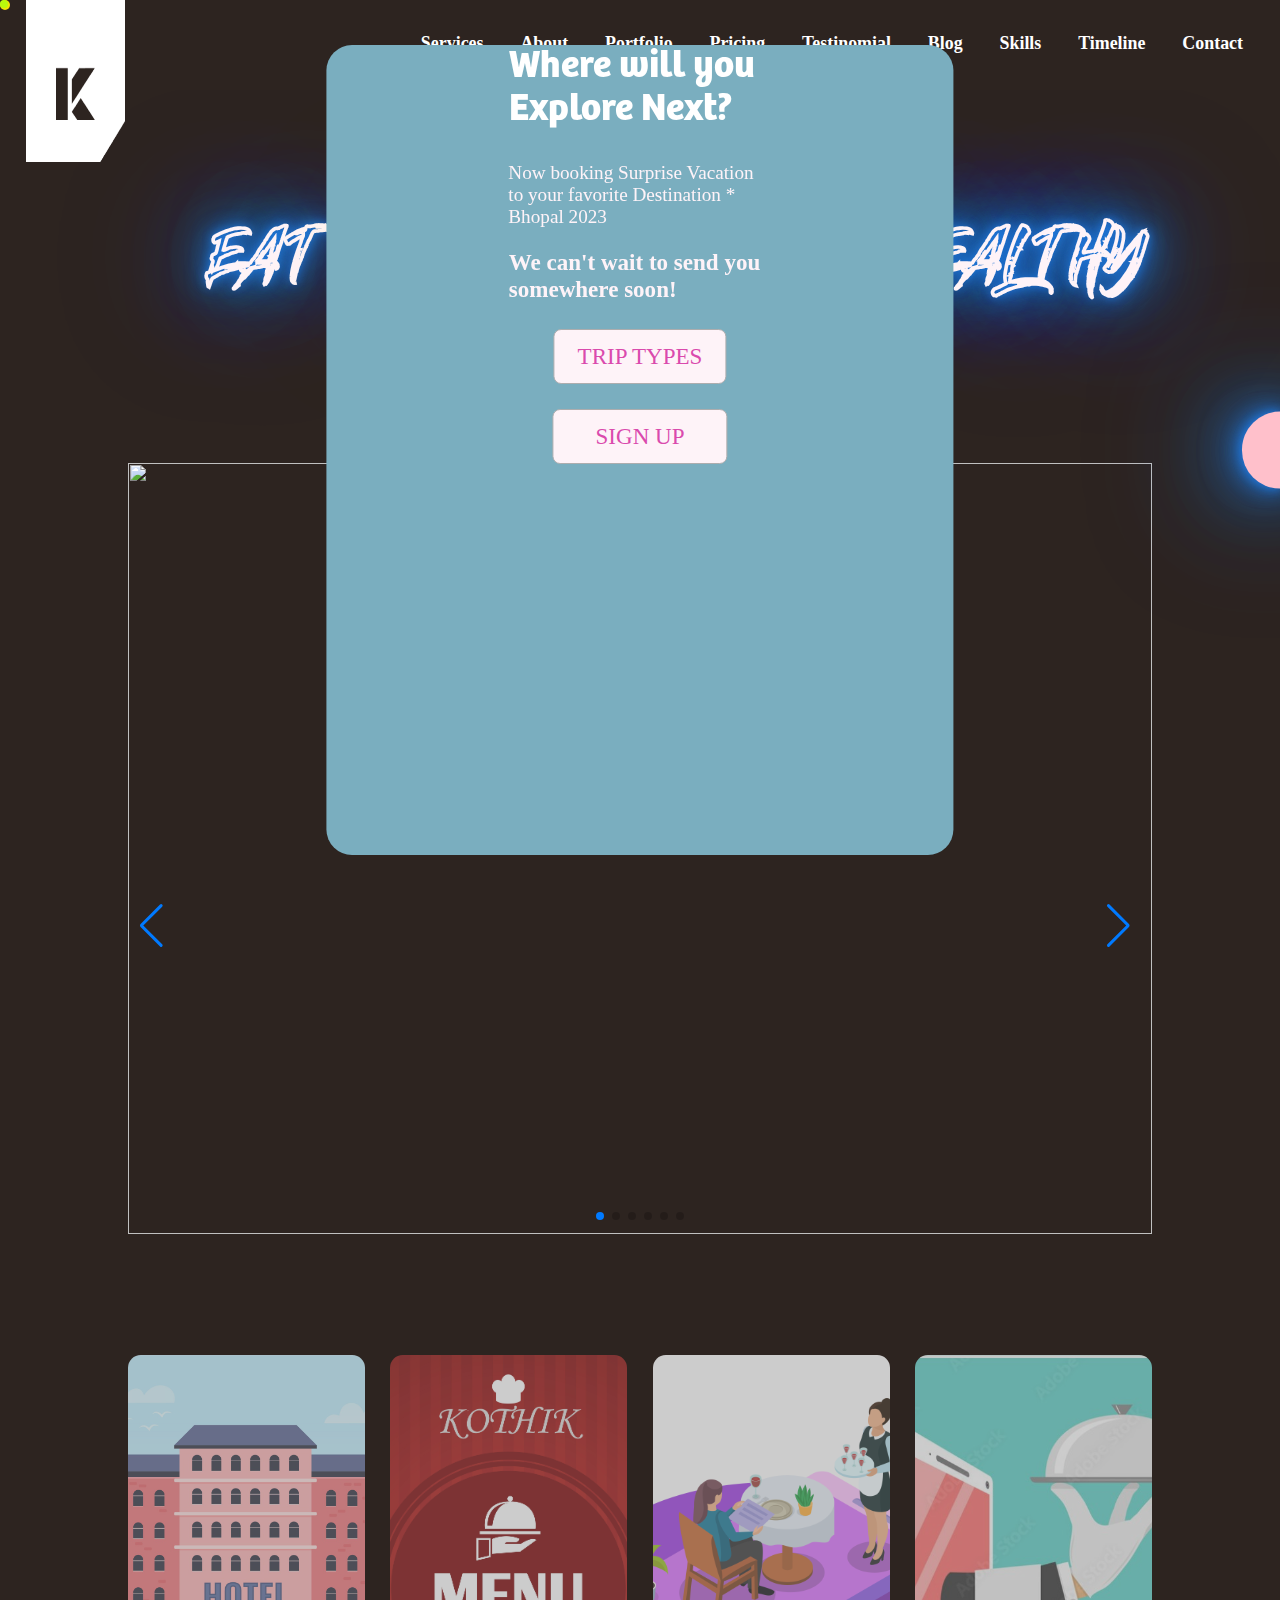
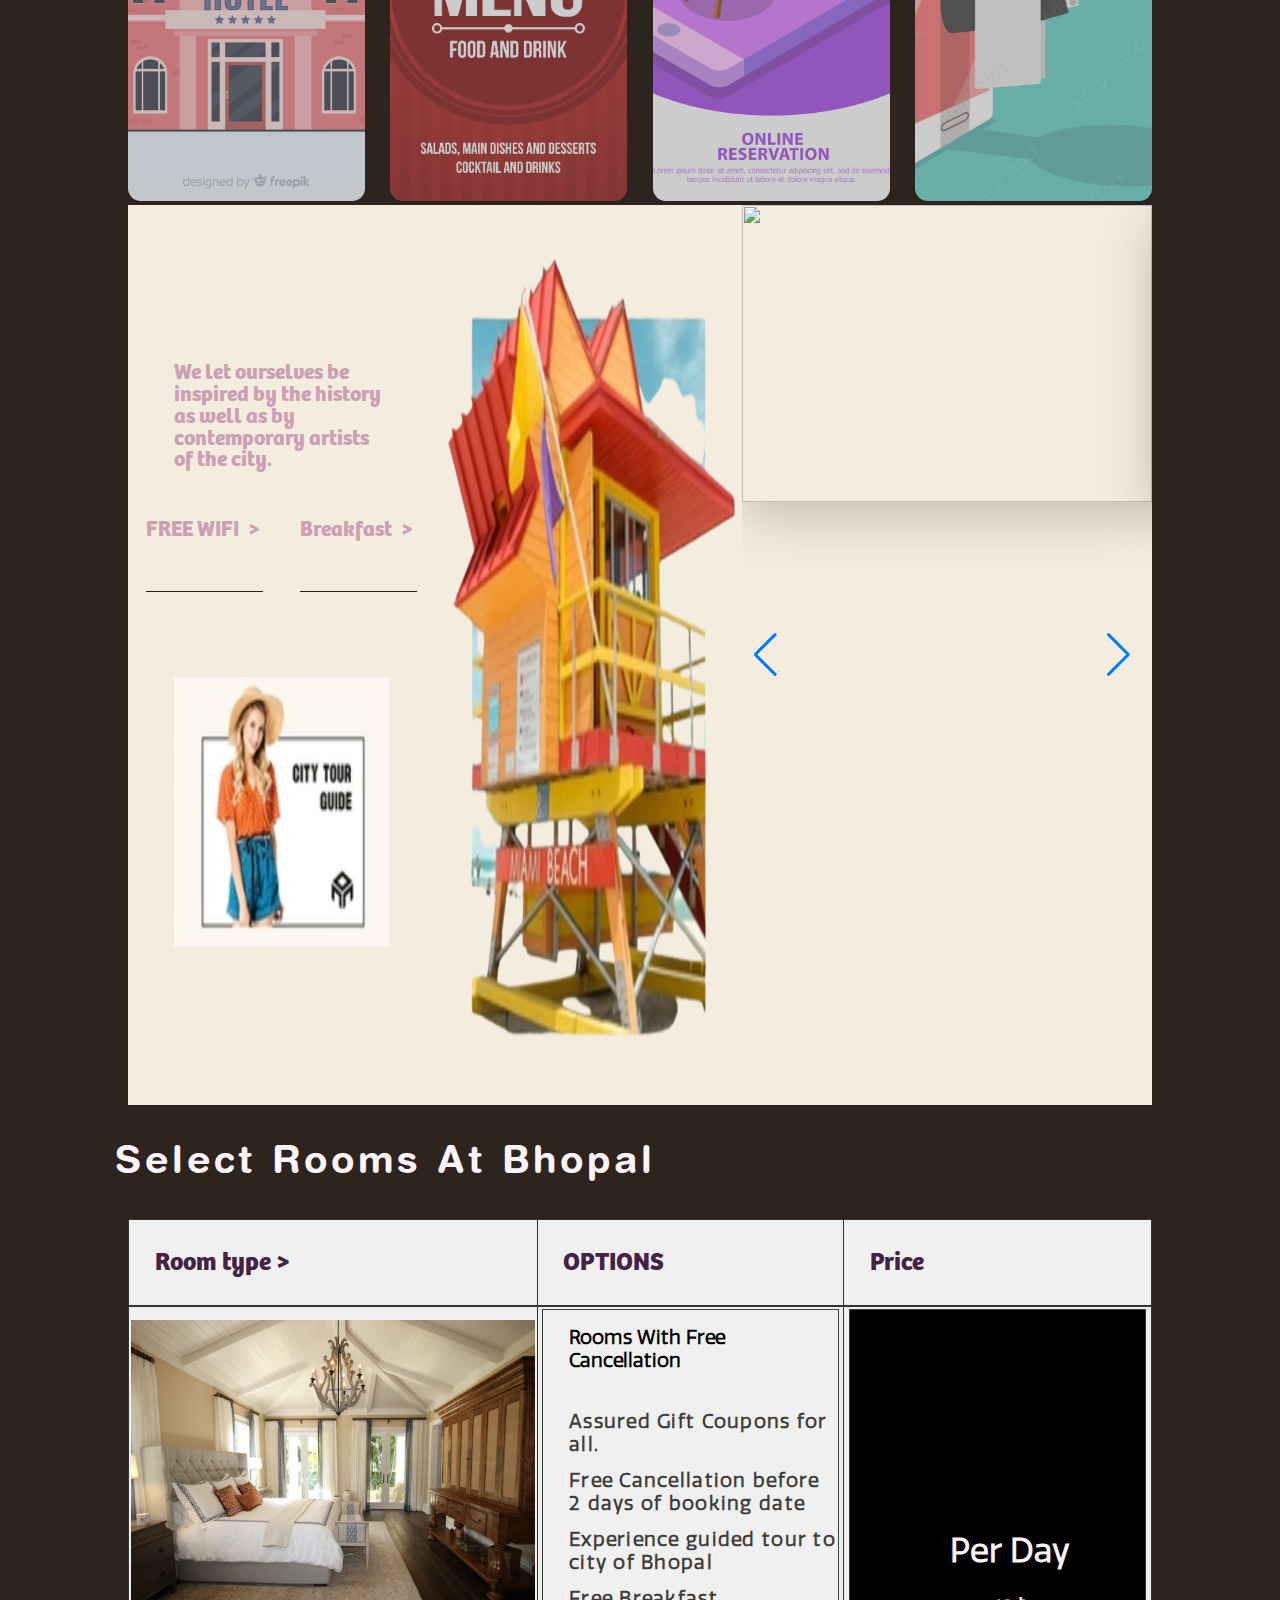
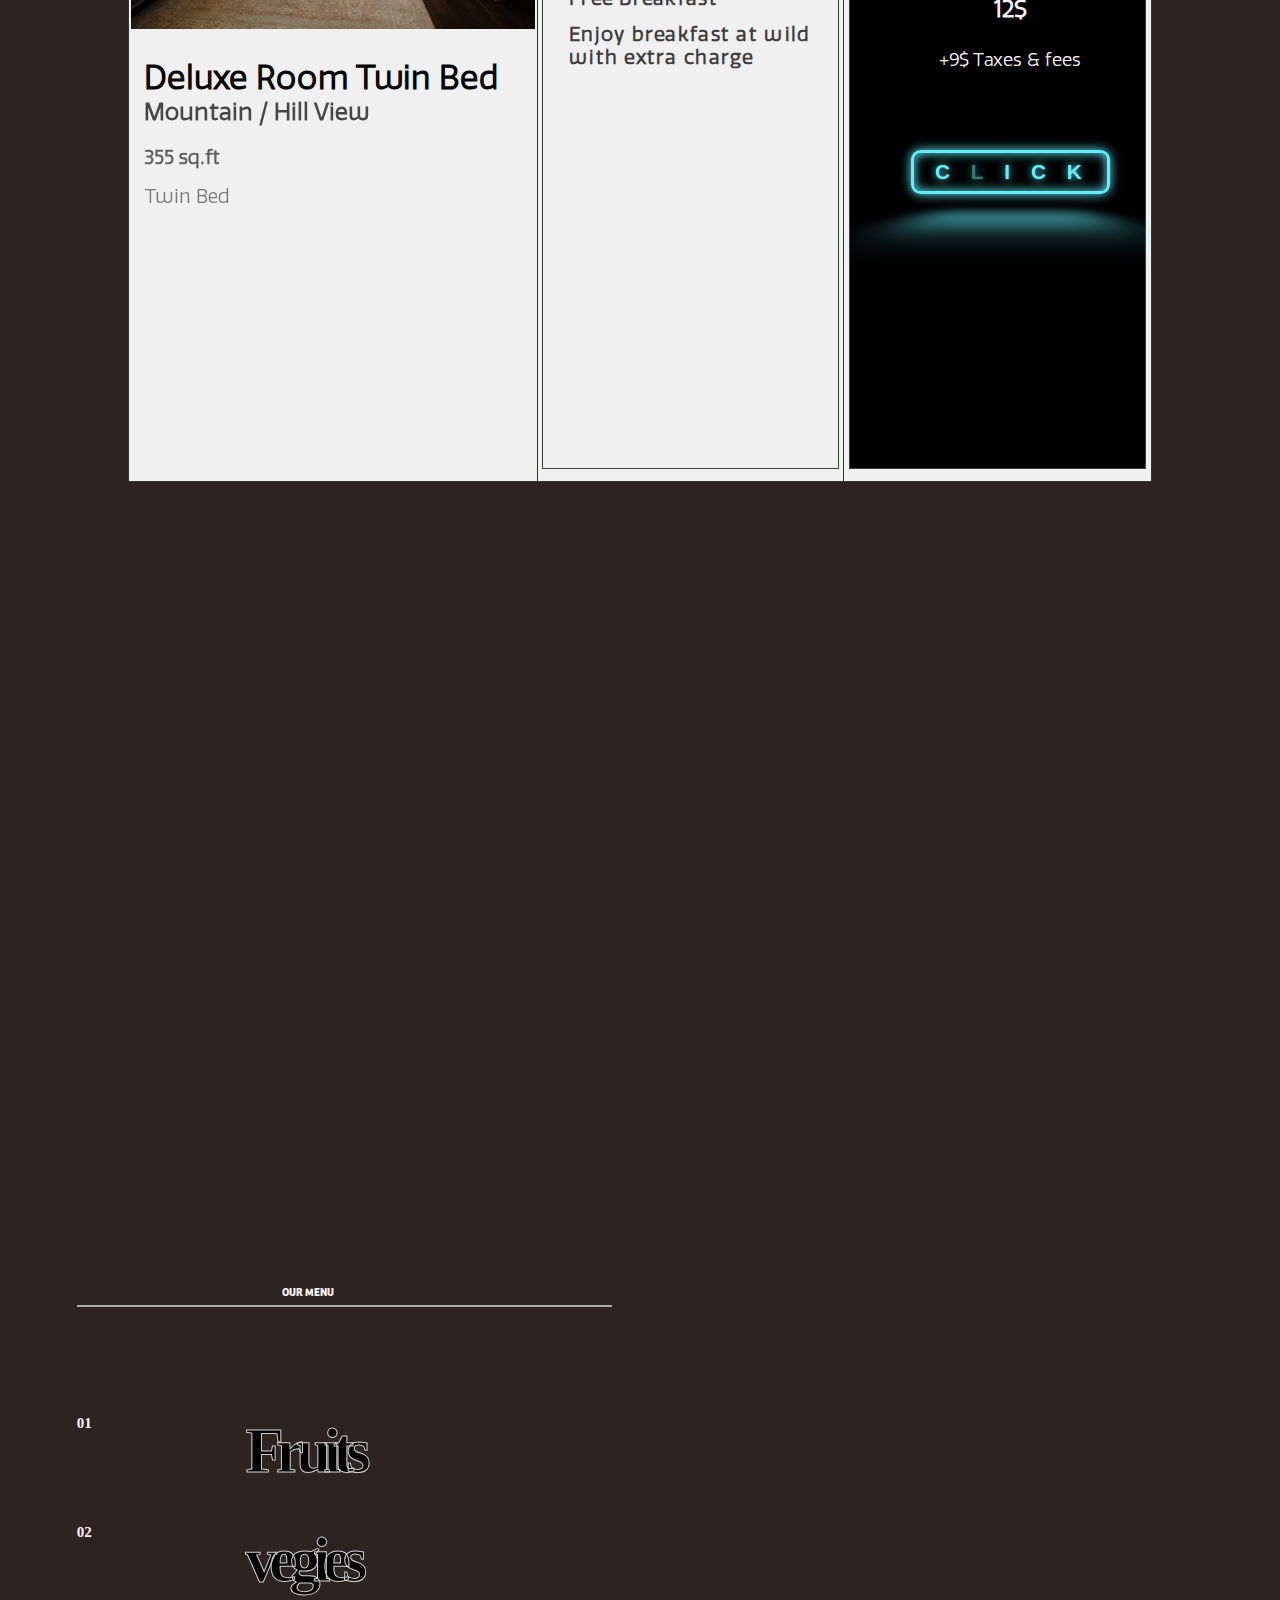
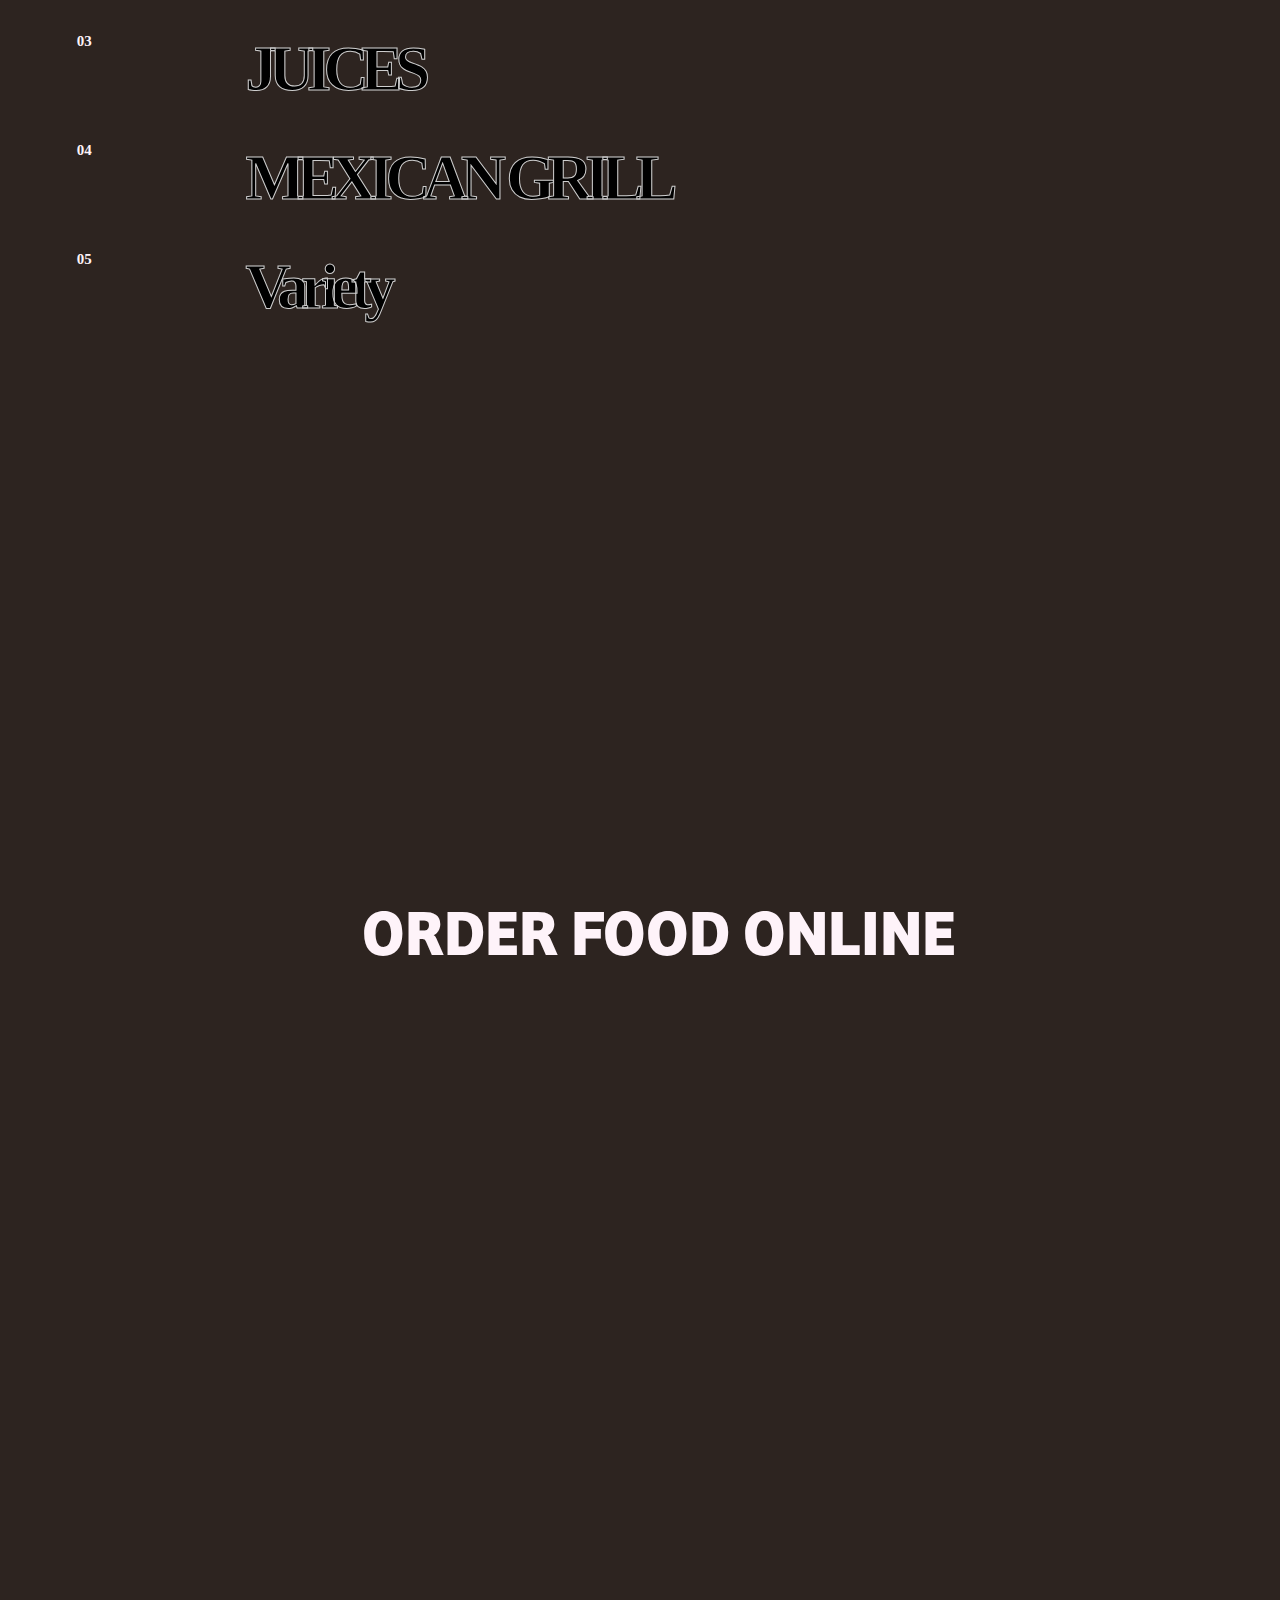
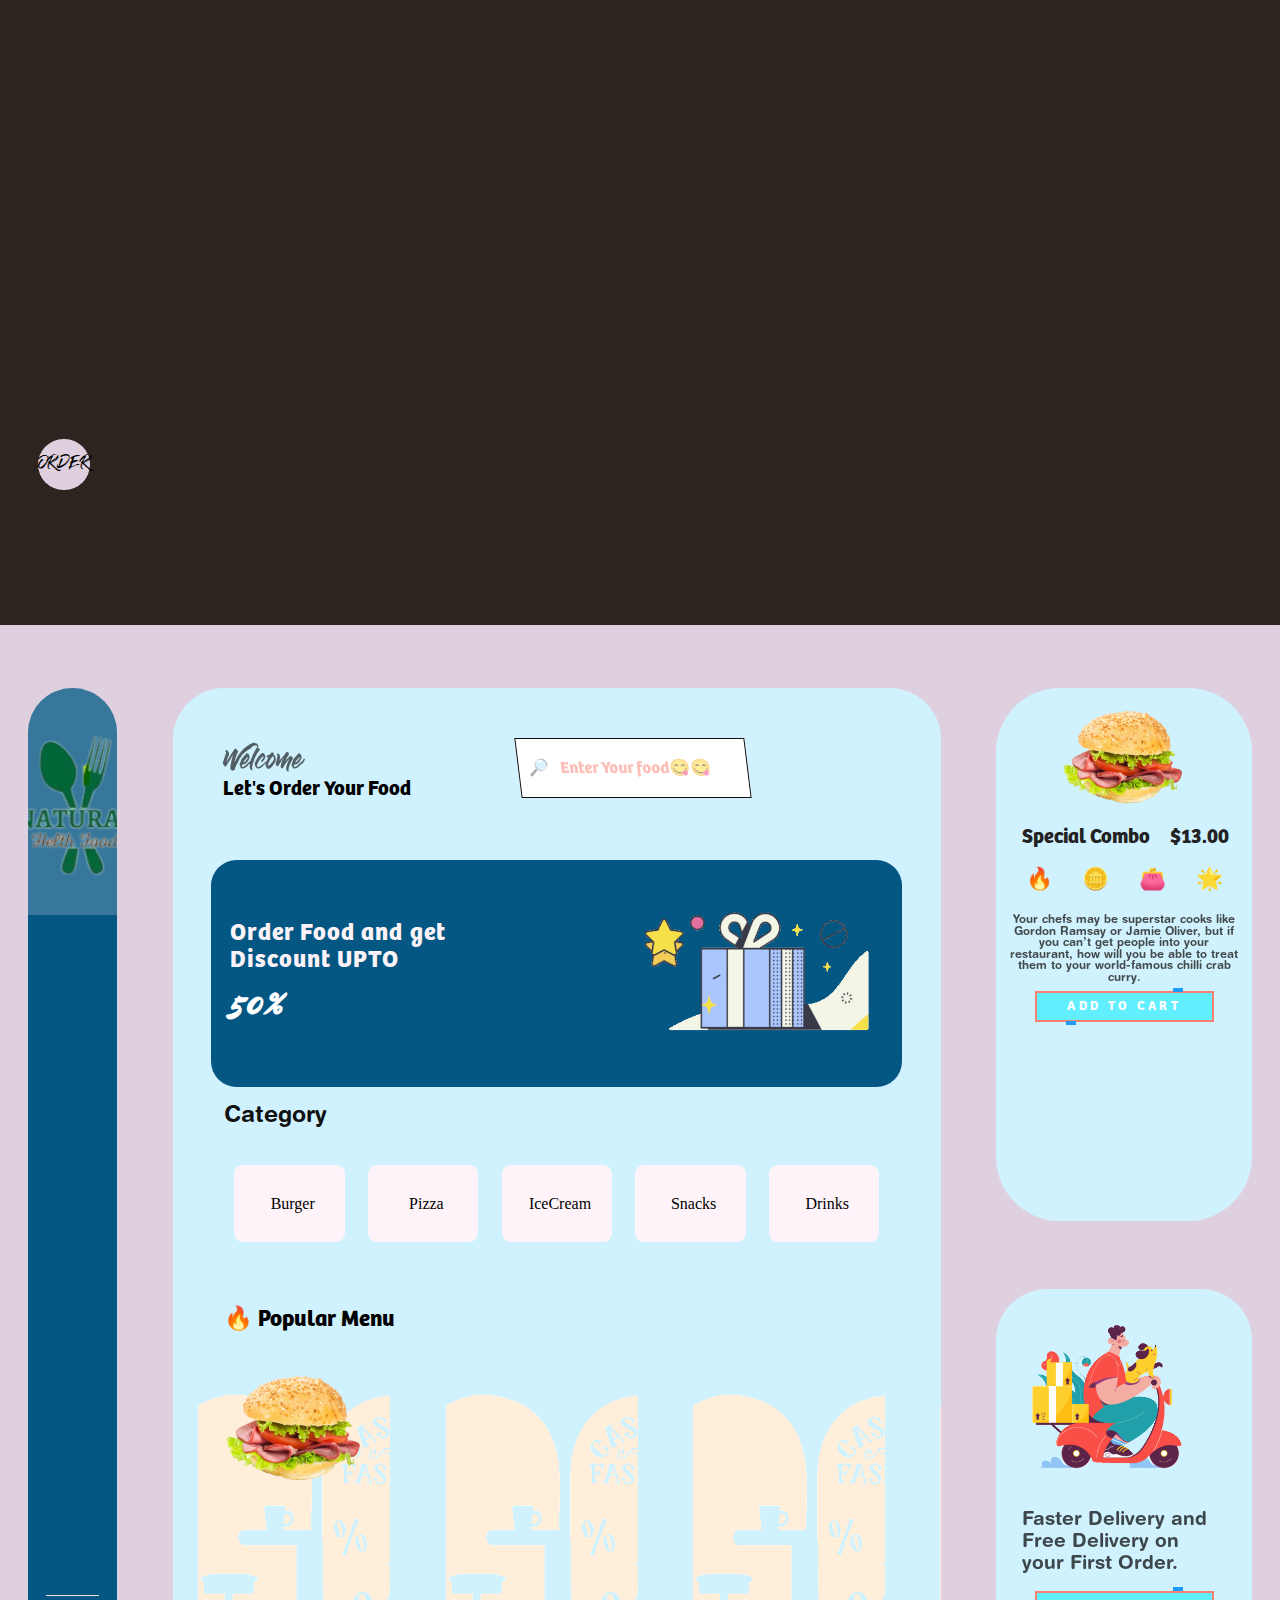
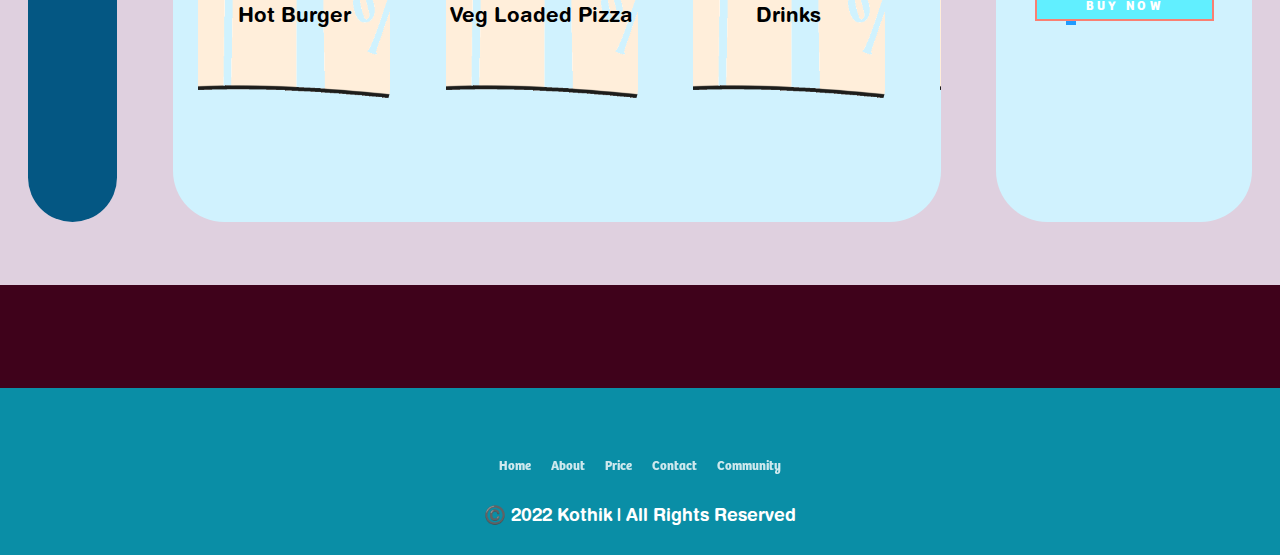
==== commit 38c199f0: "added popup window" ====
--- a/index.html
+++ b/index.html
@@ -20,6 +20,25 @@
 
 <body>
     <div id="main">
+
+        <div id="popup">
+            <div class="divs" id="div1"></div>
+            <div class="divs" id="div2"></div>
+            <div class="divs" id="div3"></div>
+            <div class="divs" id="div4"></div>
+            <div id="divf">
+                <i class="ri-close-fill"></i>
+                <div id="h1anim">
+                    <h1>Where will you <br>Explore Next?</h1>
+                </div>
+                <p>Now booking Surprise Vacation to your favorite Destination * <span>Bhopal</span> 2023</p>
+                <div id="h3anim">
+                    <h3>We can't wait to send you <br> somewhere soon!</h3>
+                </div>
+                <p class="btn12" id="btn1">TRIP TYPES</p>
+                <p class="btn12" id="btn2">SIGN UP</p>
+            </div>
+        </div>
         <div id="cursor"></div>
         <div id="cursor1"></div>
         <div id="loader">
--- a/style.css
+++ b/style.css
@@ -47,6 +47,267 @@
 	width: 100%;
 	position: relative;
 	background-color: #2d2420;
+}
+#popup .divs {
+	height: 90vh;
+	width: 100%;
+	border-radius: 2vw;
+	position: absolute;
+	top: 50%;
+	left: 50%;
+	transform: translate(-50%, -50%);
+	z-index: 9999999;
+	background-color: grey;
+	transform-origin: -50% -50%;
+}
+#popup #div1 {
+	background-color: #fef3f8;
+	z-index: 9999999;
+	transform: translate(-50%, -50%) rotate(-75deg) scale(0);
+	transform-origin: 50% 50%;
+	animation-name: background_image1;
+	animation-duration: 3s;
+	/* animation-delay: 0s; */
+	animation-fill-mode: forwards;
+	animation-timing-function: linear;
+	/* animation-timing-function: cubic-bezier(0.19, 1, 0.22, 1); */
+	animation-iteration-count: infinite;
+}
+#popup #div2 {
+	transform-origin: 50% 50%;
+	transform: translate(-50%, -50%) rotate(-75deg) scale(0);
+	background-color: #2d2420;
+	transform-origin: 50% 50%;
+	z-index: 99999999;
+	animation-name: background_image2;
+	animation-duration: 3s;
+	/* animation-delay: 1s; */
+	animation-fill-mode: forwards;
+	animation-timing-function: linear;
+	/* animation-timing-function: cubic-bezier(0.19, 1, 0.22, 1); */
+	animation-iteration-count: infinite;
+}
+#popup #div3 {
+	transform-origin: 50% 50%;
+	transform: translate(-50%, -50%) rotate(-75deg) scale(0);
+	background-color: yellow;
+	z-index: 999999999;
+	animation-name: background_image;
+	animation-duration: 3s;
+	/* animation-delay: 2s; */
+	animation-fill-mode: forwards;
+	animation-timing-function: linear;
+	/* animation-timing-function: cubic-bezier(0.19, 1, 0.22, 1); */
+	animation-iteration-count: infinite;
+}
+#popup #div4 {
+	transform-origin: 50% 50%;
+	transform: translate(-50%, -50%) rotate(-75deg) scale(0);
+	background-color: green;
+	z-index: 9999999999;
+	animation-name: background_image;
+	animation-duration: 3s;
+	/* animation-delay: 3s; */
+	animation-fill-mode: forwards;
+	animation-timing-function: linear;
+	/* animation-timing-function: cubic-bezier(0.19, 1, 0.22, 1); */
+	animation-iteration-count: infinite;
+}
+@keyframes background_image1 {
+	0%,
+	10% {
+		transform: translate(-50%, -50%) rotate(-76deg) scale(0);
+	}
+	50% {
+		transform: translate(-50%, -50%) rotate(-38deg) scale(0.5);
+	}
+	100% {
+		transform: translate(-50%, -50%) rotate(0deg) scale(1);
+	}
+}
+@keyframes background_image2 {
+	0%,
+	20% {
+		transform: translate(-50%, -50%) rotate(-76deg) scale(0);
+	}
+	60% {
+		transform: translate(-50%, -50%) rotate(-38deg) scale(0.5);
+	}
+	100% {
+		transform: translate(-50%, -50%) rotate(0deg) scale(1);
+	}
+}
+@keyframes background_image3 {
+	0%,
+	30% {
+		transform: translate(-50%, -50%) rotate(-76deg) scale(0);
+	}
+	50% {
+		transform: translate(-50%, -50%) rotate(-38deg) scale(0.5);
+	}
+	100% {
+		transform: translate(-50%, -50%) rotate(0deg) scale(1);
+	}
+}
+@keyframes background_image4 {
+	0%,
+	40% {
+		transform: translate(-50%, -50%) rotate(-76deg) scale(0);
+	}
+	50% {
+		transform: translate(-50%, -50%) rotate(-38deg) scale(0.5);
+	}
+	100% {
+		transform: translate(-50%, -50%) rotate(0deg) scale(1);
+	}
+}
+#popup {
+	position: fixed;
+	/* position: relative; */
+	top: 50%;
+	left: 50%;
+	transform: translate(-50%, -50%);
+	height: 90vh;
+	width: 49%;
+	border-radius: 2vw;
+	background-color: #7aaebf;
+	z-index: 999999;
+	transition: all cubic-bezier(0.19, 1, 0.22, 1) 1s;
+}
+
+#popup #divf {
+	height: 100%;
+	width: 100%;
+	border-radius: 2vw;
+	background-color: rgba(255, 0, 0, 0);
+	position: absolute;
+	/* background-color: red; */
+	z-index: 9999999999999;
+}
+#popup i {
+	position: relative;
+	top: 4%;
+	left: 88%;
+	font-size: 4vw;
+	color: #fef3f8;
+	z-index: 99999999999999999;
+}
+#popup #h1anim {
+	width: 50%;
+	height: fit-content;
+	margin: 2.4vw auto;
+	/* background-color: #000; */
+	white-space: nowrap;
+	overflow: hidden;
+	padding-left: 2vw;
+	margin-top: 0vw;
+	/* animation-timing-function: linear; */
+	/* animation-timing-function: cubic-bezier(0.19, 1, 0.22, 1); */
+	animation-name: letter_display;
+	animation-duration: 4s;
+	animation-timing-function: cubic-bezier(0.39, 0.575, 0.565, 1);
+	animation-iteration-count: infinite;
+	animation-direction: forwards;
+}
+@keyframes letter_display {
+	0% {
+		width: 50%;
+	}
+	10% {
+		width: 40%;
+	}
+	20% {
+		width: 30%;
+	}
+	30% {
+		width: 20%;
+	}
+	40% {
+		width: 10%;
+	}
+	50% {
+		width: 0%;
+	}
+	60% {
+		width: 10%;
+	}
+	70% {
+		width: 20%;
+	}
+	80% {
+		width: 30%;
+	}
+	90% {
+		width: 40%;
+	}
+	100% {
+		width: 50%;
+	}
+}
+#popup h1 {
+	font-size: 3vw;
+	width: 100%;
+	/* margin: 1.7vw auto; */
+	font-family: "bree bold";
+	color: #fff;
+}
+#popup p:nth-child(3) {
+	font-size: 1.5vw;
+	color: #fef3f8;
+	width: 42%;
+	font-family: "helvetica round";
+	margin: 1.7vw auto;
+	text-align: left;
+	/* background-color: red; */
+}
+#popup #h3anim {
+	width: 50%;
+	height: fit-content;
+	margin: 1.7vw auto;
+	white-space: nowrap;
+	overflow: hidden;
+	padding-left: 2vw;
+}
+#popup #h3anim h3 {
+	font-size: 1.8vw;
+	font-family: "helvetica round";
+	width: 100%;
+	color: #fef3f8;
+}
+#popup #btn1,
+#popup #btn2 {
+	font-size: 1.8vw;
+	color: rgb(218, 74, 173);
+	padding: 1vw 1.8vw;
+	border: 0.1vw solid #adadae;
+	width: fit-content;
+	height: fit-content;
+	background-color: #fef3f8;
+	margin: 2vw auto;
+	position: relative;
+	border-radius: 0.6vw;
+	transition: all cubic-bezier(0.19, 1, 0.22, 1) 0.4s;
+}
+#popup #btn2 {
+	padding: 1vw 3.3vw;
+}
+#popup #btn1::before,
+#popup #btn2::before {
+	content: "";
+	border-radius: 0.6vw;
+	position: absolute;
+	top: 50%;
+	left: 50%;
+	transform: translate(-50%, -50%);
+	height: 100%;
+	width: 100%;
+	background-color: black;
+	z-index: -1;
+	/* transform: translate(0%, 0%); */
+}
+#popup .btn12:hover {
+	transform: translateY(10%);
+	transform: translateX(10%);
 }
 /* cursor styling */
 #cursor {
@@ -239,6 +500,7 @@
 	transition: all cubic-bezier(0.19, 1, 0.22, 1) 2s;
 	box-shadow: 0px 0px 10px rgb(32, 119, 218), 0px 0px 20px rgb(32, 119, 218), 0px 0px 40px rgb(32, 119, 218), 0px 0px 80px rgb(32, 119, 218),
 		0px 0px 120px rgb(32, 119, 218), 0px 0px 150px rgb(32, 119, 218);
+	animation: border-flicker 2s linear infinite;
 }
 #theme h1 {
 	font-size: 0.9vw;
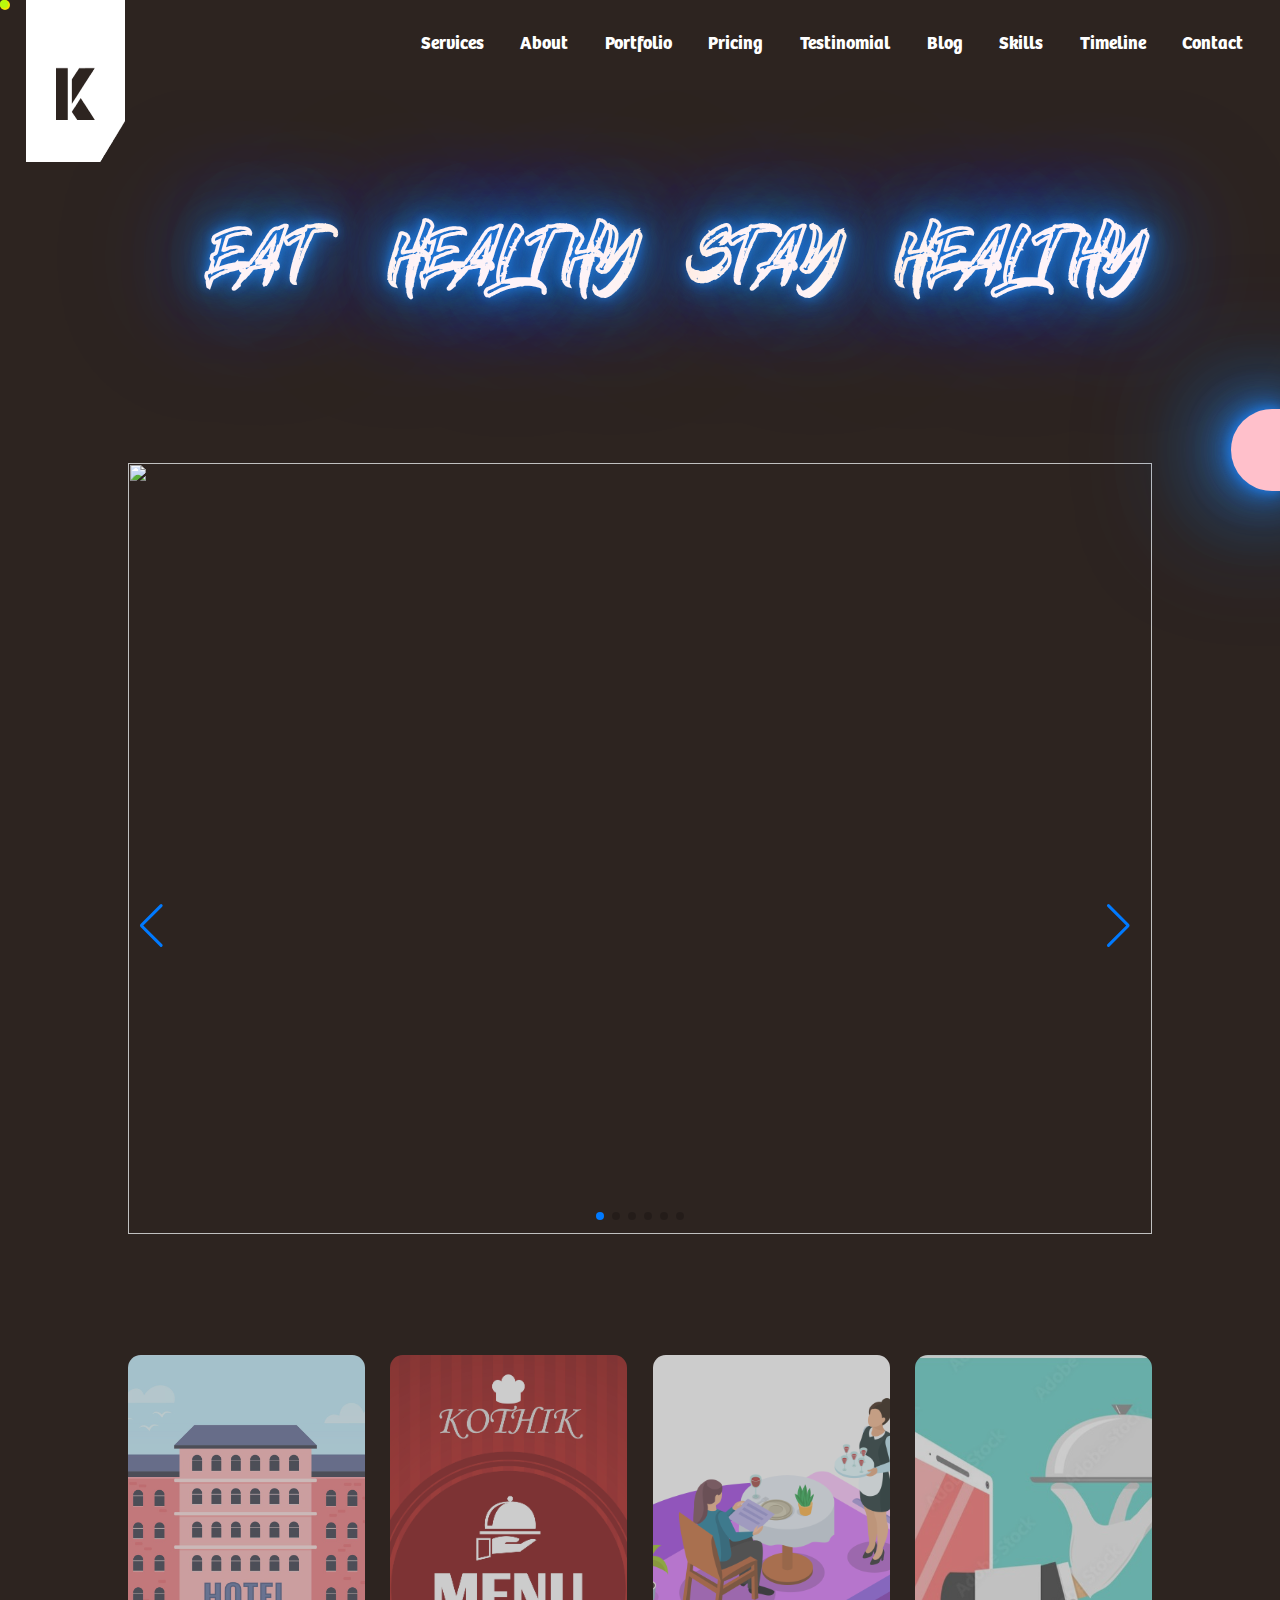
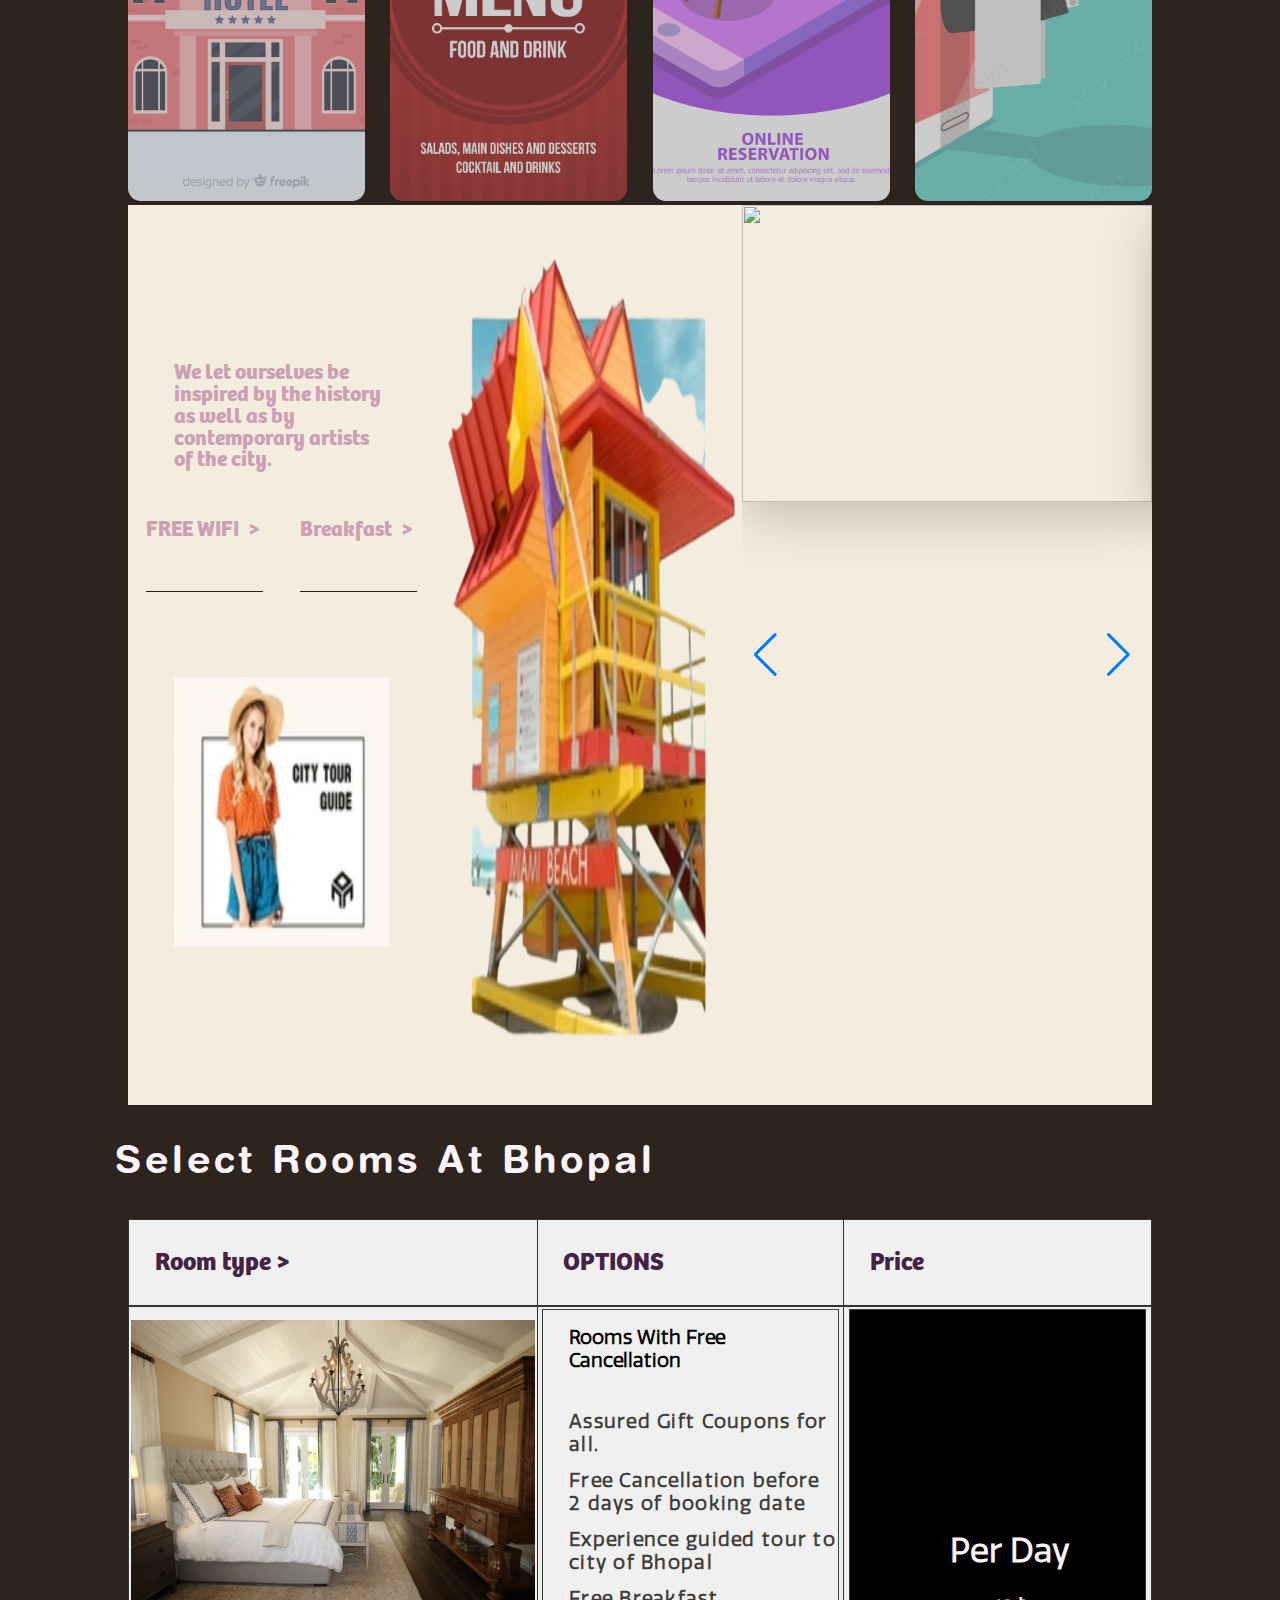
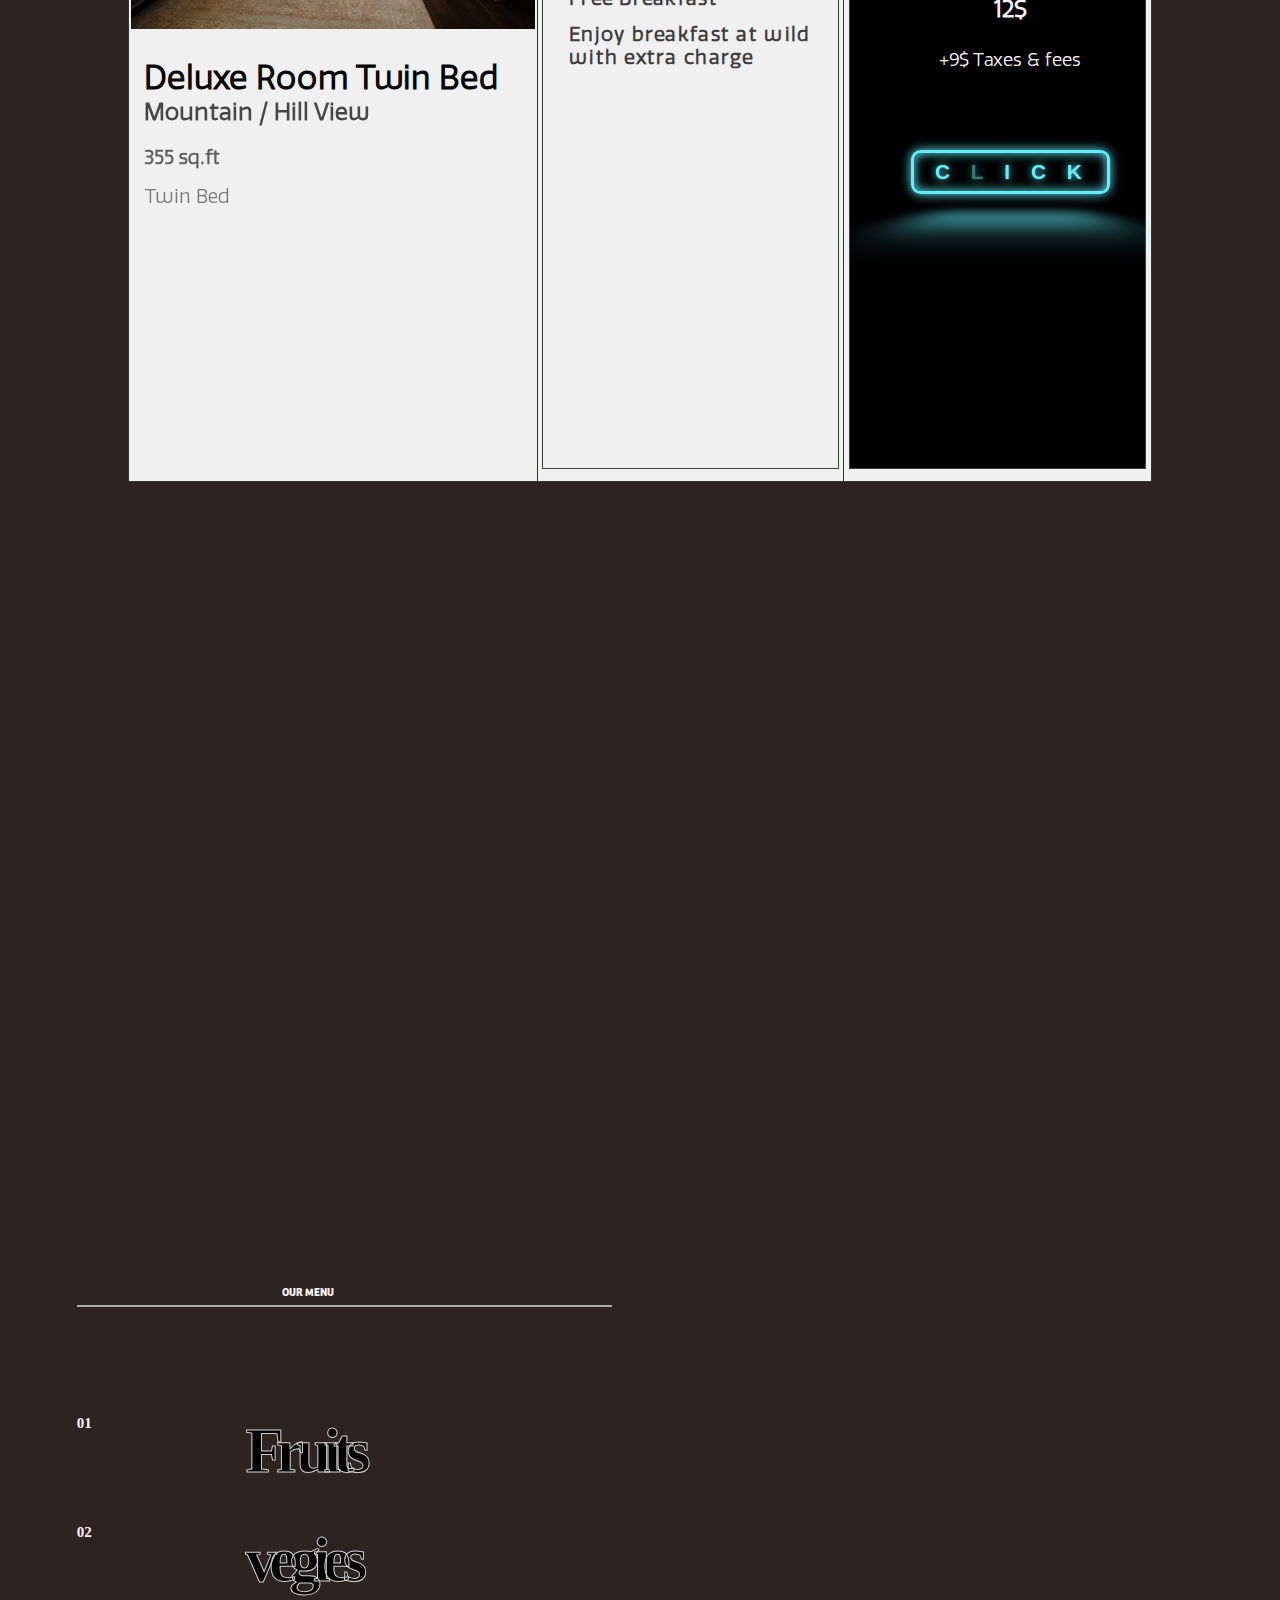
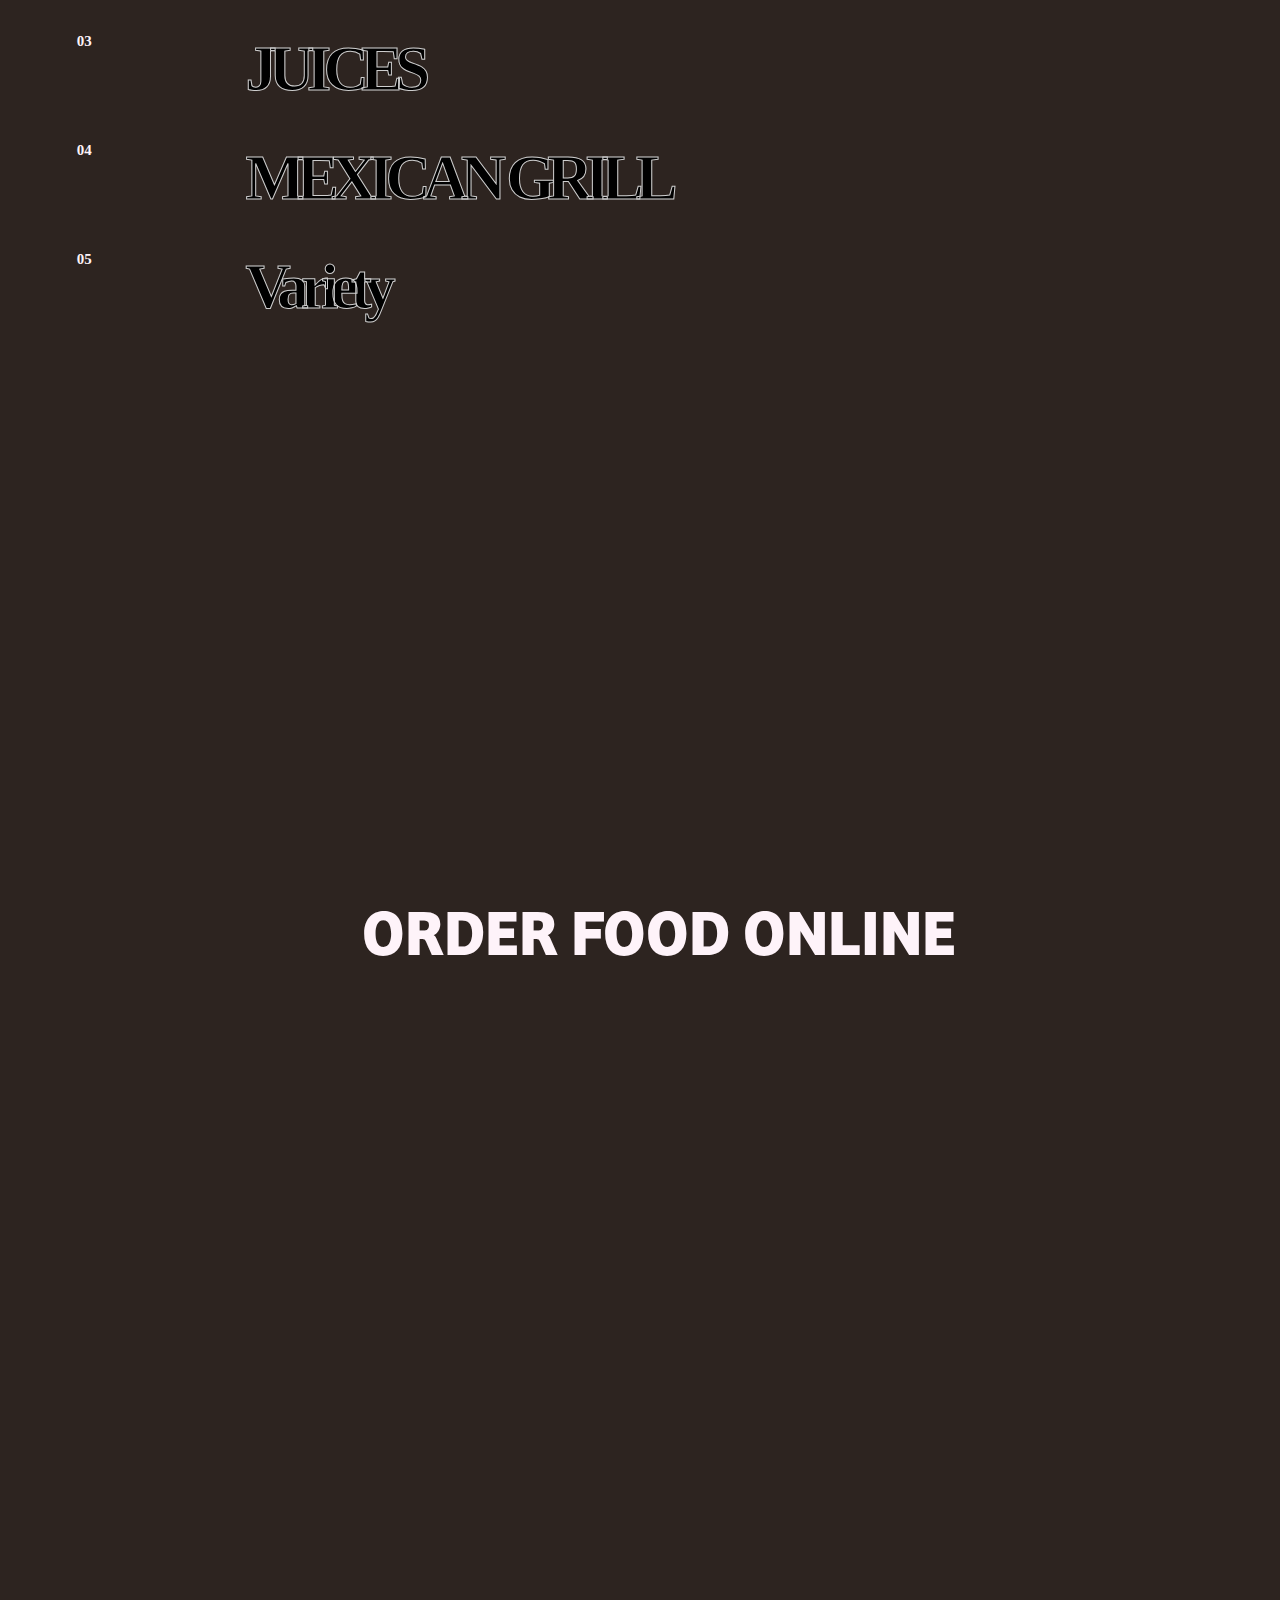
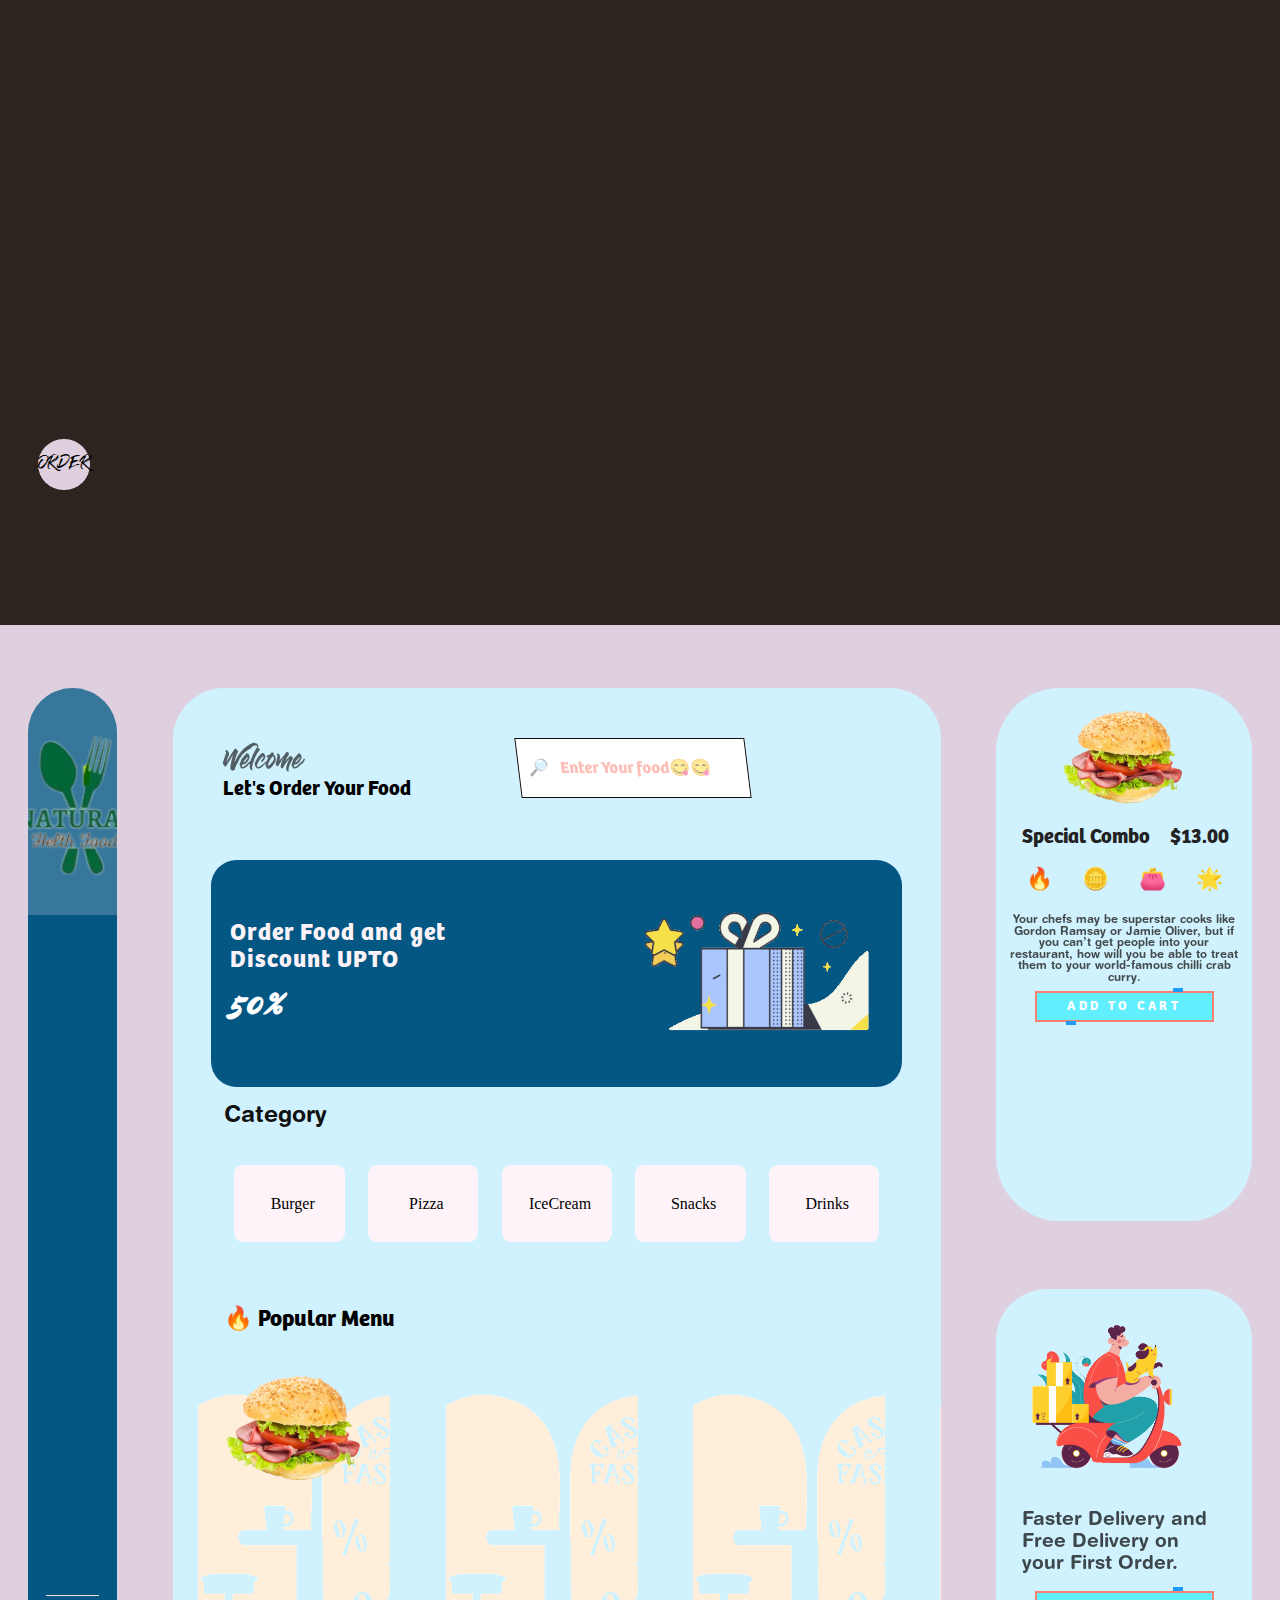
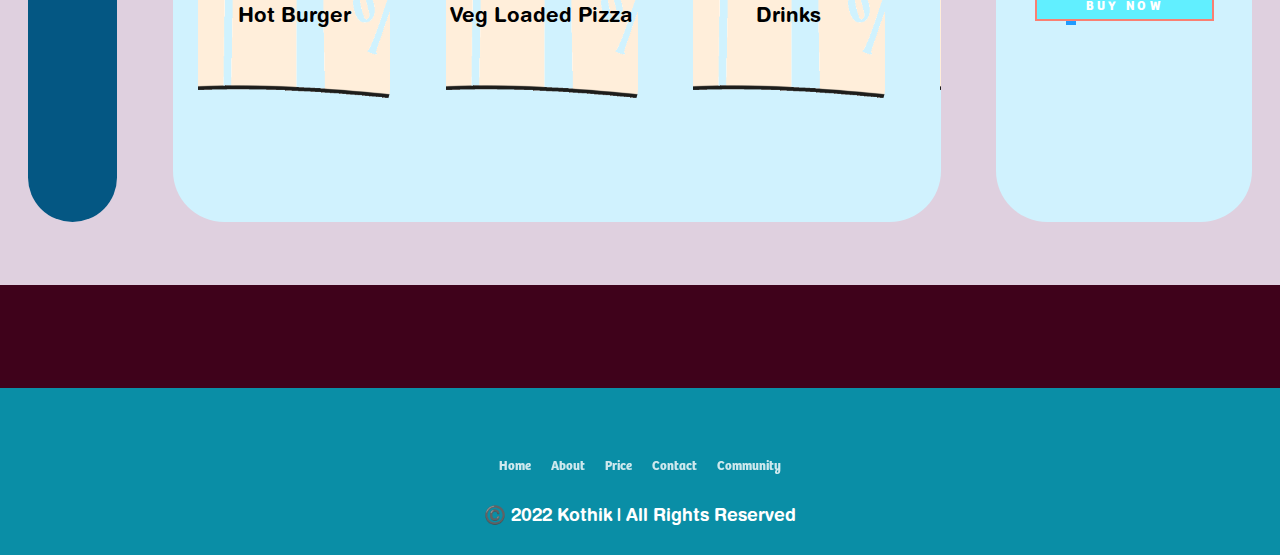
==== commit 52bb31fd: "added gsap transition to popup window" ====
--- a/index.html
+++ b/index.html
@@ -31,7 +31,7 @@
                 <div id="h1anim">
                     <h1>Where will you <br>Explore Next?</h1>
                 </div>
-                <p>Now booking Surprise Vacation to your favorite Destination * <span>Bhopal</span> 2023</p>
+                <p>Now book your Surprise Vacation to your favorite Destination * <span>Bhopal</span> 2023</p>
                 <div id="h3anim">
                     <h3>We can't wait to send you <br> somewhere soon!</h3>
                 </div>
--- a/style.css
+++ b/style.css
@@ -169,10 +169,12 @@
 	transform: translate(-50%, -50%);
 	height: 90vh;
 	width: 49%;
+	display: none;
 	border-radius: 2vw;
 	background-color: #7aaebf;
 	z-index: 999999;
-	transition: all cubic-bezier(0.19, 1, 0.22, 1) 1s;
+	opacity: 0;
+	transition: all cubic-bezier(0.19, 1, 0.22, 1) 1.5s;
 }
 
 #popup #divf {
@@ -417,6 +419,7 @@
 	background-color: #2d2420;
 	z-index: 2999;
 	display: flex;
+	font-family: "bree bold";
 }
 
 #navbar #brand {
@@ -483,8 +486,8 @@
 	transition: all cubic-bezier(0.19, 1, 0.22, 1) 2s;
 }
 #handle {
-	height: 6vw;
-	width: 3vw;
+	height: 6.4vw;
+	width: 3.8vw;
 	position: fixed;
 	top: 50%;
 	/* border-radius: 50%; */
@@ -515,7 +518,7 @@
 	color: yellow;
 }
 #handle i {
-	font-size: 2vw;
+	font-size: 2.5vw;
 	white-space: nowrap;
 	font-weight: 900;
 	color: #000;
